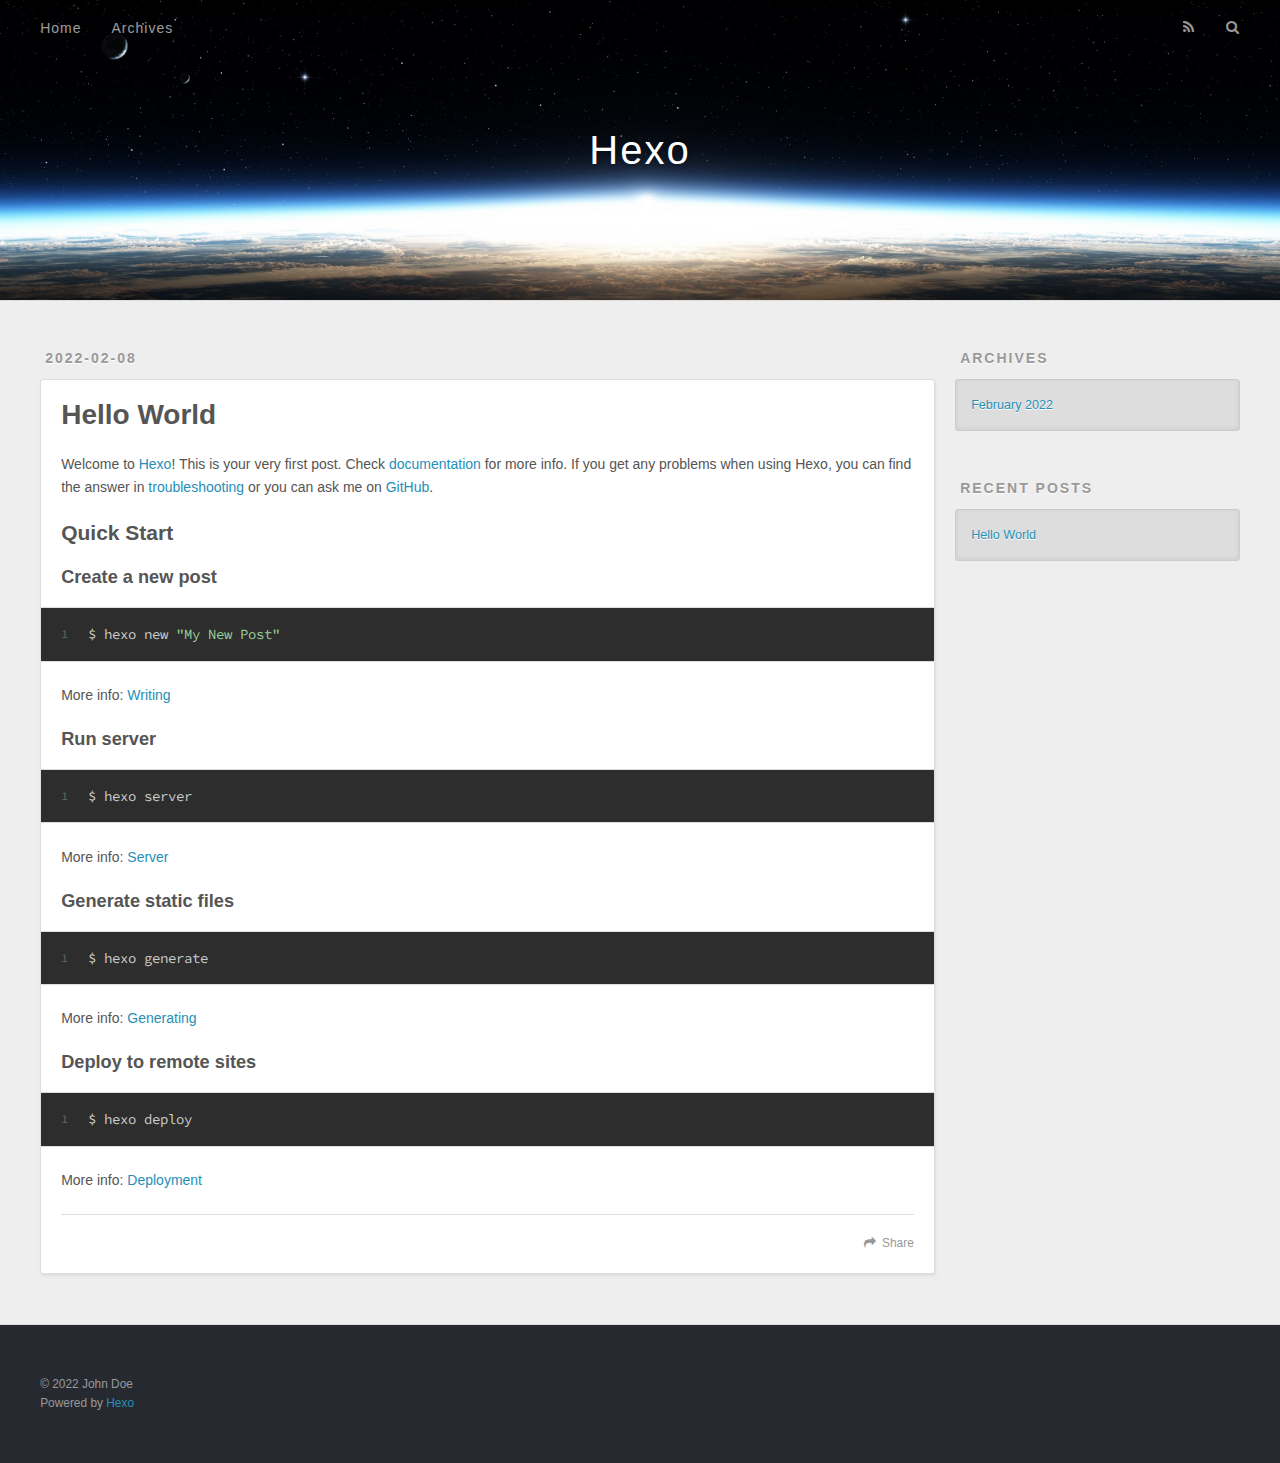
==== index.html @ aff283c2 "Site updated: 2022-02-08 21:31:29" ====
<!DOCTYPE html>
<html>
<head>
  <meta charset="utf-8">
  

  
  <title>Hexo</title>
  <meta name="viewport" content="width=device-width, initial-scale=1, maximum-scale=1">
  <meta property="og:type" content="website">
<meta property="og:title" content="Hexo">
<meta property="og:url" content="http://example.com/index.html">
<meta property="og:site_name" content="Hexo">
<meta property="og:locale" content="en_US">
<meta property="article:author" content="John Doe">
<meta name="twitter:card" content="summary">
  
    <link rel="alternate" href="/atom.xml" title="Hexo" type="application/atom+xml">
  
  
    <link rel="icon" href="/favicon.png">
  
  
    <link href="//fonts.googleapis.com/css?family=Source+Code+Pro" rel="stylesheet" type="text/css">
  
  
<link rel="stylesheet" href="/css/style.css">

<meta name="generator" content="Hexo 5.4.1"></head>

<body>
  <div id="container">
    <div id="wrap">
      <header id="header">
  <div id="banner"></div>
  <div id="header-outer" class="outer">
    <div id="header-title" class="inner">
      <h1 id="logo-wrap">
        <a href="/" id="logo">Hexo</a>
      </h1>
      
    </div>
    <div id="header-inner" class="inner">
      <nav id="main-nav">
        <a id="main-nav-toggle" class="nav-icon"></a>
        
          <a class="main-nav-link" href="/">Home</a>
        
          <a class="main-nav-link" href="/archives">Archives</a>
        
      </nav>
      <nav id="sub-nav">
        
          <a id="nav-rss-link" class="nav-icon" href="/atom.xml" title="RSS Feed"></a>
        
        <a id="nav-search-btn" class="nav-icon" title="Search"></a>
      </nav>
      <div id="search-form-wrap">
        <form action="//google.com/search" method="get" accept-charset="UTF-8" class="search-form"><input type="search" name="q" class="search-form-input" placeholder="Search"><button type="submit" class="search-form-submit">&#xF002;</button><input type="hidden" name="sitesearch" value="http://example.com"></form>
      </div>
    </div>
  </div>
</header>
      <div class="outer">
        <section id="main">
  
    <article id="post-hello-world" class="article article-type-post" itemscope itemprop="blogPost">
  <div class="article-meta">
    <a href="/2022/02/08/hello-world/" class="article-date">
  <time datetime="2022-02-08T13:25:28.509Z" itemprop="datePublished">2022-02-08</time>
</a>
    
  </div>
  <div class="article-inner">
    
    
      <header class="article-header">
        
  
    <h1 itemprop="name">
      <a class="article-title" href="/2022/02/08/hello-world/">Hello World</a>
    </h1>
  

      </header>
    
    <div class="article-entry" itemprop="articleBody">
      
        <p>Welcome to <a target="_blank" rel="noopener" href="https://hexo.io/">Hexo</a>! This is your very first post. Check <a target="_blank" rel="noopener" href="https://hexo.io/docs/">documentation</a> for more info. If you get any problems when using Hexo, you can find the answer in <a target="_blank" rel="noopener" href="https://hexo.io/docs/troubleshooting.html">troubleshooting</a> or you can ask me on <a target="_blank" rel="noopener" href="https://github.com/hexojs/hexo/issues">GitHub</a>.</p>
<h2 id="Quick-Start"><a href="#Quick-Start" class="headerlink" title="Quick Start"></a>Quick Start</h2><h3 id="Create-a-new-post"><a href="#Create-a-new-post" class="headerlink" title="Create a new post"></a>Create a new post</h3><figure class="highlight bash"><table><tr><td class="gutter"><pre><span class="line">1</span><br></pre></td><td class="code"><pre><span class="line">$ hexo new <span class="string">&quot;My New Post&quot;</span></span><br></pre></td></tr></table></figure>

<p>More info: <a target="_blank" rel="noopener" href="https://hexo.io/docs/writing.html">Writing</a></p>
<h3 id="Run-server"><a href="#Run-server" class="headerlink" title="Run server"></a>Run server</h3><figure class="highlight bash"><table><tr><td class="gutter"><pre><span class="line">1</span><br></pre></td><td class="code"><pre><span class="line">$ hexo server</span><br></pre></td></tr></table></figure>

<p>More info: <a target="_blank" rel="noopener" href="https://hexo.io/docs/server.html">Server</a></p>
<h3 id="Generate-static-files"><a href="#Generate-static-files" class="headerlink" title="Generate static files"></a>Generate static files</h3><figure class="highlight bash"><table><tr><td class="gutter"><pre><span class="line">1</span><br></pre></td><td class="code"><pre><span class="line">$ hexo generate</span><br></pre></td></tr></table></figure>

<p>More info: <a target="_blank" rel="noopener" href="https://hexo.io/docs/generating.html">Generating</a></p>
<h3 id="Deploy-to-remote-sites"><a href="#Deploy-to-remote-sites" class="headerlink" title="Deploy to remote sites"></a>Deploy to remote sites</h3><figure class="highlight bash"><table><tr><td class="gutter"><pre><span class="line">1</span><br></pre></td><td class="code"><pre><span class="line">$ hexo deploy</span><br></pre></td></tr></table></figure>

<p>More info: <a target="_blank" rel="noopener" href="https://hexo.io/docs/one-command-deployment.html">Deployment</a></p>

      
    </div>
    <footer class="article-footer">
      <a data-url="http://example.com/2022/02/08/hello-world/" data-id="ckze5w3lc0000xsutcbg00jbw" class="article-share-link">Share</a>
      
      
    </footer>
  </div>
  
</article>


  


</section>
        
          <aside id="sidebar">
  
    

  
    

  
    
  
    
  <div class="widget-wrap">
    <h3 class="widget-title">Archives</h3>
    <div class="widget">
      <ul class="archive-list"><li class="archive-list-item"><a class="archive-list-link" href="/archives/2022/02/">February 2022</a></li></ul>
    </div>
  </div>


  
    
  <div class="widget-wrap">
    <h3 class="widget-title">Recent Posts</h3>
    <div class="widget">
      <ul>
        
          <li>
            <a href="/2022/02/08/hello-world/">Hello World</a>
          </li>
        
      </ul>
    </div>
  </div>

  
</aside>
        
      </div>
      <footer id="footer">
  
  <div class="outer">
    <div id="footer-info" class="inner">
      &copy; 2022 John Doe<br>
      Powered by <a href="http://hexo.io/" target="_blank">Hexo</a>
    </div>
  </div>
</footer>
    </div>
    <nav id="mobile-nav">
  
    <a href="/" class="mobile-nav-link">Home</a>
  
    <a href="/archives" class="mobile-nav-link">Archives</a>
  
</nav>
    

<script src="//ajax.googleapis.com/ajax/libs/jquery/2.0.3/jquery.min.js"></script>


  
<link rel="stylesheet" href="/fancybox/jquery.fancybox.css">

  
<script src="/fancybox/jquery.fancybox.pack.js"></script>




<script src="/js/script.js"></script>




  </div>
</body>
</html>
---- css/style.css ----
body {
  width: 100%;
}
body:before,
body:after {
  content: "";
  display: table;
}
body:after {
  clear: both;
}
html,
body,
div,
span,
applet,
object,
iframe,
h1,
h2,
h3,
h4,
h5,
h6,
p,
blockquote,
pre,
a,
abbr,
acronym,
address,
big,
cite,
code,
del,
dfn,
em,
img,
ins,
kbd,
q,
s,
samp,
small,
strike,
strong,
sub,
sup,
tt,
var,
dl,
dt,
dd,
ol,
ul,
li,
fieldset,
form,
label,
legend,
table,
caption,
tbody,
tfoot,
thead,
tr,
th,
td {
  margin: 0;
  padding: 0;
  border: 0;
  outline: 0;
  font-weight: inherit;
  font-style: inherit;
  font-family: inherit;
  font-size: 100%;
  vertical-align: baseline;
}
body {
  line-height: 1;
  color: #000;
  background: #fff;
}
ol,
ul {
  list-style: none;
}
table {
  border-collapse: separate;
  border-spacing: 0;
  vertical-align: middle;
}
caption,
th,
td {
  text-align: left;
  font-weight: normal;
  vertical-align: middle;
}
a img {
  border: none;
}
input,
button {
  margin: 0;
  padding: 0;
}
input::-moz-focus-inner,
button::-moz-focus-inner {
  border: 0;
  padding: 0;
}
@font-face {
  font-family: FontAwesome;
  font-style: normal;
  font-weight: normal;
  src: url("fonts/fontawesome-webfont.eot?v=#4.0.3");
  src: url("fonts/fontawesome-webfont.eot?#iefix&v=#4.0.3") format("embedded-opentype"), url("fonts/fontawesome-webfont.woff?v=#4.0.3") format("woff"), url("fonts/fontawesome-webfont.ttf?v=#4.0.3") format("truetype"), url("fonts/fontawesome-webfont.svg#fontawesomeregular?v=#4.0.3") format("svg");
}
html,
body,
#container {
  height: 100%;
}
body {
  background: #eee;
  font: 14px -apple-system, BlinkMacSystemFont, "Segoe UI", "Roboto", "Oxygen", "Ubuntu", "Cantarell", "Fira Sans", "Droid Sans", "Helvetica Neue", sans-serif;
  -webkit-text-size-adjust: 100%;
}
.outer {
  max-width: 1220px;
  margin: 0 auto;
  padding: 0 20px;
}
.outer:before,
.outer:after {
  content: "";
  display: table;
}
.outer:after {
  clear: both;
}
.inner {
  display: inline;
  float: left;
  width: 98.33333333333333%;
  margin: 0 0.833333333333333%;
}
.left,
.alignleft {
  float: left;
}
.right,
.alignright {
  float: right;
}
.clear {
  clear: both;
}
#container {
  position: relative;
}
.mobile-nav-on {
  overflow: hidden;
}
#wrap {
  height: 100%;
  width: 100%;
  position: absolute;
  top: 0;
  left: 0;
  -webkit-transition: 0.2s ease-out;
  -moz-transition: 0.2s ease-out;
  -ms-transition: 0.2s ease-out;
  transition: 0.2s ease-out;
  z-index: 1;
  background: #eee;
}
.mobile-nav-on #wrap {
  left: 280px;
}
@media screen and (min-width: 768px) {
  #main {
    display: inline;
    float: left;
    width: 73.33333333333333%;
    margin: 0 0.833333333333333%;
  }
}
.article-date,
.article-category-link,
.archive-year,
.widget-title {
  text-decoration: none;
  text-transform: uppercase;
  letter-spacing: 2px;
  color: #999;
  margin-bottom: 1em;
  margin-left: 5px;
  line-height: 1em;
  text-shadow: 0 1px #fff;
  font-weight: bold;
}
.article-inner,
.archive-article-inner {
  background: #fff;
  -webkit-box-shadow: 1px 2px 3px #ddd;
  box-shadow: 1px 2px 3px #ddd;
  border: 1px solid #ddd;
  border-radius: 3px;
}
.article-entry h1,
.widget h1 {
  font-size: 2em;
}
.article-entry h2,
.widget h2 {
  font-size: 1.5em;
}
.article-entry h3,
.widget h3 {
  font-size: 1.3em;
}
.article-entry h4,
.widget h4 {
  font-size: 1.2em;
}
.article-entry h5,
.widget h5 {
  font-size: 1em;
}
.article-entry h6,
.widget h6 {
  font-size: 1em;
  color: #999;
}
.article-entry hr,
.widget hr {
  border: 1px dashed #ddd;
}
.article-entry strong,
.widget strong {
  font-weight: bold;
}
.article-entry em,
.widget em,
.article-entry cite,
.widget cite {
  font-style: italic;
}
.article-entry sup,
.widget sup,
.article-entry sub,
.widget sub {
  font-size: 0.75em;
  line-height: 0;
  position: relative;
  vertical-align: baseline;
}
.article-entry sup,
.widget sup {
  top: -0.5em;
}
.article-entry sub,
.widget sub {
  bottom: -0.2em;
}
.article-entry small,
.widget small {
  font-size: 0.85em;
}
.article-entry acronym,
.widget acronym,
.article-entry abbr,
.widget abbr {
  border-bottom: 1px dotted;
}
.article-entry ul,
.widget ul,
.article-entry ol,
.widget ol,
.article-entry dl,
.widget dl {
  margin: 0 20px;
  line-height: 1.6em;
}
.article-entry ul ul,
.widget ul ul,
.article-entry ol ul,
.widget ol ul,
.article-entry ul ol,
.widget ul ol,
.article-entry ol ol,
.widget ol ol {
  margin-top: 0;
  margin-bottom: 0;
}
.article-entry ul,
.widget ul {
  list-style: disc;
}
.article-entry ol,
.widget ol {
  list-style: decimal;
}
.article-entry dt,
.widget dt {
  font-weight: bold;
}
#header {
  height: 300px;
  position: relative;
  border-bottom: 1px solid #ddd;
}
#header:before,
#header:after {
  content: "";
  position: absolute;
  left: 0;
  right: 0;
  height: 40px;
}
#header:before {
  top: 0;
  background: -webkit-linear-gradient(rgba(0,0,0,0.2), transparent);
  background: -moz-linear-gradient(rgba(0,0,0,0.2), transparent);
  background: -ms-linear-gradient(rgba(0,0,0,0.2), transparent);
  background: linear-gradient(rgba(0,0,0,0.2), transparent);
}
#header:after {
  bottom: 0;
  background: -webkit-linear-gradient(transparent, rgba(0,0,0,0.2));
  background: -moz-linear-gradient(transparent, rgba(0,0,0,0.2));
  background: -ms-linear-gradient(transparent, rgba(0,0,0,0.2));
  background: linear-gradient(transparent, rgba(0,0,0,0.2));
}
#header-outer {
  height: 100%;
  position: relative;
}
#header-inner {
  position: relative;
  overflow: hidden;
}
#banner {
  position: absolute;
  top: 0;
  left: 0;
  width: 100%;
  height: 100%;
  background: url("images/banner.jpg") center #000;
  -webkit-background-size: cover;
  -moz-background-size: cover;
  background-size: cover;
  z-index: -1;
}
#header-title {
  text-align: center;
  height: 40px;
  position: absolute;
  top: 50%;
  left: 0;
  margin-top: -20px;
}
#logo,
#subtitle {
  text-decoration: none;
  color: #fff;
  font-weight: 300;
  text-shadow: 0 1px 4px rgba(0,0,0,0.3);
}
#logo {
  font-size: 40px;
  line-height: 40px;
  letter-spacing: 2px;
}
#subtitle {
  font-size: 16px;
  line-height: 16px;
  letter-spacing: 1px;
}
#subtitle-wrap {
  margin-top: 16px;
}
#main-nav {
  float: left;
  margin-left: -15px;
}
.nav-icon,
.main-nav-link {
  float: left;
  color: #fff;
  opacity: 0.6;
  text-decoration: none;
  text-shadow: 0 1px rgba(0,0,0,0.2);
  -webkit-transition: opacity 0.2s;
  -moz-transition: opacity 0.2s;
  -ms-transition: opacity 0.2s;
  transition: opacity 0.2s;
  display: block;
  padding: 20px 15px;
}
.nav-icon:hover,
.main-nav-link:hover {
  opacity: 1;
}
.nav-icon {
  font-family: FontAwesome;
  text-align: center;
  font-size: 14px;
  width: 14px;
  height: 14px;
  padding: 20px 15px;
  position: relative;
  cursor: pointer;
}
.main-nav-link {
  font-weight: 300;
  letter-spacing: 1px;
}
@media screen and (max-width: 479px) {
  .main-nav-link {
    display: none;
  }
}
#main-nav-toggle {
  display: none;
}
#main-nav-toggle:before {
  content: "\f0c9";
}
@media screen and (max-width: 479px) {
  #main-nav-toggle {
    display: block;
  }
}
#sub-nav {
  float: right;
  margin-right: -15px;
}
#nav-rss-link:before {
  content: "\f09e";
}
#nav-search-btn:before {
  content: "\f002";
}
#search-form-wrap {
  position: absolute;
  top: 15px;
  width: 150px;
  height: 30px;
  right: -150px;
  opacity: 0;
  -webkit-transition: 0.2s ease-out;
  -moz-transition: 0.2s ease-out;
  -ms-transition: 0.2s ease-out;
  transition: 0.2s ease-out;
}
#search-form-wrap.on {
  opacity: 1;
  right: 0;
}
@media screen and (max-width: 479px) {
  #search-form-wrap {
    width: 100%;
    right: -100%;
  }
}
.search-form {
  position: absolute;
  top: 0;
  left: 0;
  right: 0;
  background: #fff;
  padding: 5px 15px;
  border-radius: 15px;
  -webkit-box-shadow: 0 0 10px rgba(0,0,0,0.3);
  box-shadow: 0 0 10px rgba(0,0,0,0.3);
}
.search-form-input {
  border: none;
  background: none;
  color: #555;
  width: 100%;
  font: 13px -apple-system, BlinkMacSystemFont, "Segoe UI", "Roboto", "Oxygen", "Ubuntu", "Cantarell", "Fira Sans", "Droid Sans", "Helvetica Neue", sans-serif;
  outline: none;
}
.search-form-input::-webkit-search-results-decoration,
.search-form-input::-webkit-search-cancel-button {
  -webkit-appearance: none;
}
.search-form-submit {
  position: absolute;
  top: 50%;
  right: 10px;
  margin-top: -7px;
  font: 13px FontAwesome;
  border: none;
  background: none;
  color: #bbb;
  cursor: pointer;
}
.search-form-submit:hover,
.search-form-submit:focus {
  color: #777;
}
.article {
  margin: 50px 0;
}
.article-inner {
  overflow: hidden;
}
.article-meta:before,
.article-meta:after {
  content: "";
  display: table;
}
.article-meta:after {
  clear: both;
}
.article-date {
  float: left;
}
.article-category {
  float: left;
  line-height: 1em;
  color: #ccc;
  text-shadow: 0 1px #fff;
  margin-left: 8px;
}
.article-category:before {
  content: "\2022";
}
.article-category-link {
  margin: 0 12px 1em;
}
.article-header {
  padding: 20px 20px 0;
}
.article-title {
  text-decoration: none;
  font-size: 2em;
  font-weight: bold;
  color: #555;
  line-height: 1.1em;
  -webkit-transition: color 0.2s;
  -moz-transition: color 0.2s;
  -ms-transition: color 0.2s;
  transition: color 0.2s;
}
a.article-title:hover {
  color: #258fb8;
}
.article-entry {
  color: #555;
  padding: 0 20px;
}
.article-entry:before,
.article-entry:after {
  content: "";
  display: table;
}
.article-entry:after {
  clear: both;
}
.article-entry p,
.article-entry table {
  line-height: 1.6em;
  margin: 1.6em 0;
}
.article-entry h1,
.article-entry h2,
.article-entry h3,
.article-entry h4,
.article-entry h5,
.article-entry h6 {
  font-weight: bold;
}
.article-entry h1,
.article-entry h2,
.article-entry h3,
.article-entry h4,
.article-entry h5,
.article-entry h6 {
  line-height: 1.1em;
  margin: 1.1em 0;
}
.article-entry a {
  color: #258fb8;
  text-decoration: none;
}
.article-entry a:hover {
  text-decoration: underline;
}
.article-entry ul,
.article-entry ol,
.article-entry dl {
  margin-top: 1.6em;
  margin-bottom: 1.6em;
}
.article-entry img,
.article-entry video {
  max-width: 100%;
  height: auto;
  display: block;
  margin: auto;
}
.article-entry iframe {
  border: none;
}
.article-entry table {
  width: 100%;
  border-collapse: collapse;
  border-spacing: 0;
}
.article-entry th {
  font-weight: bold;
  border-bottom: 3px solid #ddd;
  padding-bottom: 0.5em;
}
.article-entry td {
  border-bottom: 1px solid #ddd;
  padding: 10px 0;
}
.article-entry blockquote {
  font-family: Georgia, "Times New Roman", serif;
  font-size: 1.4em;
  margin: 1.6em 20px;
  text-align: center;
}
.article-entry blockquote footer {
  font-size: 14px;
  margin: 1.6em 0;
  font-family: -apple-system, BlinkMacSystemFont, "Segoe UI", "Roboto", "Oxygen", "Ubuntu", "Cantarell", "Fira Sans", "Droid Sans", "Helvetica Neue", sans-serif;
}
.article-entry blockquote footer cite:before {
  content: "—";
  padding: 0 0.5em;
}
.article-entry .pullquote {
  text-align: left;
  width: 45%;
  margin: 0;
}
.article-entry .pullquote.left {
  margin-left: 0.5em;
  margin-right: 1em;
}
.article-entry .pullquote.right {
  margin-right: 0.5em;
  margin-left: 1em;
}
.article-entry .caption {
  color: #999;
  display: block;
  font-size: 0.9em;
  margin-top: 0.5em;
  position: relative;
  text-align: center;
}
.article-entry .video-container {
  position: relative;
  padding-top: 56.25%;
  height: 0;
  overflow: hidden;
}
.article-entry .video-container iframe,
.article-entry .video-container object,
.article-entry .video-container embed {
  position: absolute;
  top: 0;
  left: 0;
  width: 100%;
  height: 100%;
  margin-top: 0;
}
.article-more-link a {
  display: inline-block;
  line-height: 1em;
  padding: 6px 15px;
  border-radius: 15px;
  background: #eee;
  color: #999;
  text-shadow: 0 1px #fff;
  text-decoration: none;
}
.article-more-link a:hover {
  background: #258fb8;
  color: #fff;
  text-decoration: none;
  text-shadow: 0 1px #1e7293;
}
.article-footer {
  font-size: 0.85em;
  line-height: 1.6em;
  border-top: 1px solid #ddd;
  padding-top: 1.6em;
  margin: 0 20px 20px;
}
.article-footer:before,
.article-footer:after {
  content: "";
  display: table;
}
.article-footer:after {
  clear: both;
}
.article-footer a {
  color: #999;
  text-decoration: none;
}
.article-footer a:hover {
  color: #555;
}
.article-tag-list-item {
  float: left;
  margin-right: 10px;
}
.article-tag-list-link:before {
  content: "#";
}
.article-comment-link {
  float: right;
}
.article-comment-link:before {
  content: "\f075";
  font-family: FontAwesome;
  padding-right: 8px;
}
.article-share-link {
  cursor: pointer;
  float: right;
  margin-left: 20px;
}
.article-share-link:before {
  content: "\f064";
  font-family: FontAwesome;
  padding-right: 6px;
}
#article-nav {
  position: relative;
}
#article-nav:before,
#article-nav:after {
  content: "";
  display: table;
}
#article-nav:after {
  clear: both;
}
@media screen and (min-width: 768px) {
  #article-nav {
    margin: 50px 0;
  }
  #article-nav:before {
    width: 8px;
    height: 8px;
    position: absolute;
    top: 50%;
    left: 50%;
    margin-top: -4px;
    margin-left: -4px;
    content: "";
    border-radius: 50%;
    background: #ddd;
    -webkit-box-shadow: 0 1px 2px #fff;
    box-shadow: 0 1px 2px #fff;
  }
}
.article-nav-link-wrap {
  text-decoration: none;
  text-shadow: 0 1px #fff;
  color: #999;
  -webkit-box-sizing: border-box;
  -moz-box-sizing: border-box;
  box-sizing: border-box;
  margin-top: 50px;
  text-align: center;
  display: block;
}
.article-nav-link-wrap:hover {
  color: #555;
}
@media screen and (min-width: 768px) {
  .article-nav-link-wrap {
    width: 50%;
    margin-top: 0;
  }
}
@media screen and (min-width: 768px) {
  #article-nav-newer {
    float: left;
    text-align: right;
    padding-right: 20px;
  }
}
@media screen and (min-width: 768px) {
  #article-nav-older {
    float: right;
    text-align: left;
    padding-left: 20px;
  }
}
.article-nav-caption {
  text-transform: uppercase;
  letter-spacing: 2px;
  color: #ddd;
  line-height: 1em;
  font-weight: bold;
}
#article-nav-newer .article-nav-caption {
  margin-right: -2px;
}
.article-nav-title {
  font-size: 0.85em;
  line-height: 1.6em;
  margin-top: 0.5em;
}
.article-share-box {
  position: absolute;
  display: none;
  background: #fff;
  -webkit-box-shadow: 1px 2px 10px rgba(0,0,0,0.2);
  box-shadow: 1px 2px 10px rgba(0,0,0,0.2);
  border-radius: 3px;
  margin-left: -145px;
  overflow: hidden;
  z-index: 1;
}
.article-share-box.on {
  display: block;
}
.article-share-input {
  width: 100%;
  background: none;
  -webkit-box-sizing: border-box;
  -moz-box-sizing: border-box;
  box-sizing: border-box;
  font: 14px -apple-system, BlinkMacSystemFont, "Segoe UI", "Roboto", "Oxygen", "Ubuntu", "Cantarell", "Fira Sans", "Droid Sans", "Helvetica Neue", sans-serif;
  padding: 0 15px;
  color: #555;
  outline: none;
  border: 1px solid #ddd;
  border-radius: 3px 3px 0 0;
  height: 36px;
  line-height: 36px;
}
.article-share-links {
  background: #eee;
}
.article-share-links:before,
.article-share-links:after {
  content: "";
  display: table;
}
.article-share-links:after {
  clear: both;
}
.article-share-twitter,
.article-share-facebook,
.article-share-pinterest,
.article-share-google {
  width: 50px;
  height: 36px;
  display: block;
  float: left;
  position: relative;
  color: #999;
  text-shadow: 0 1px #fff;
}
.article-share-twitter:before,
.article-share-facebook:before,
.article-share-pinterest:before,
.article-share-google:before {
  font-size: 20px;
  font-family: FontAwesome;
  width: 20px;
  height: 20px;
  position: absolute;
  top: 50%;
  left: 50%;
  margin-top: -10px;
  margin-left: -10px;
  text-align: center;
}
.article-share-twitter:hover,
.article-share-facebook:hover,
.article-share-pinterest:hover,
.article-share-google:hover {
  color: #fff;
}
.article-share-twitter:before {
  content: "\f099";
}
.article-share-twitter:hover {
  background: #00aced;
  text-shadow: 0 1px #008abe;
}
.article-share-facebook:before {
  content: "\f09a";
}
.article-share-facebook:hover {
  background: #3b5998;
  text-shadow: 0 1px #2f477a;
}
.article-share-pinterest:before {
  content: "\f0d2";
}
.article-share-pinterest:hover {
  background: #cb2027;
  text-shadow: 0 1px #a21a1f;
}
.article-share-google:before {
  content: "\f0d5";
}
.article-share-google:hover {
  background: #dd4b39;
  text-shadow: 0 1px #be3221;
}
.article-gallery {
  background: #000;
  position: relative;
}
.article-gallery-photos {
  position: relative;
  overflow: hidden;
}
.article-gallery-img {
  display: none;
  max-width: 100%;
}
.article-gallery-img:first-child {
  display: block;
}
.article-gallery-img.loaded {
  position: absolute;
  display: block;
}
.article-gallery-img img {
  display: block;
  max-width: 100%;
  margin: 0 auto;
}
#comments {
  background: #fff;
  -webkit-box-shadow: 1px 2px 3px #ddd;
  box-shadow: 1px 2px 3px #ddd;
  padding: 20px;
  border: 1px solid #ddd;
  border-radius: 3px;
  margin: 50px 0;
}
#comments a {
  color: #258fb8;
}
.archives-wrap {
  margin: 50px 0;
}
.archives:before,
.archives:after {
  content: "";
  display: table;
}
.archives:after {
  clear: both;
}
.archive-year-wrap {
  margin-bottom: 1em;
}
.archives {
  -webkit-column-gap: 10px;
  -moz-column-gap: 10px;
  column-gap: 10px;
}
@media screen and (min-width: 480px) and (max-width: 767px) {
  .archives {
    -webkit-column-count: 2;
    -moz-column-count: 2;
    column-count: 2;
  }
}
@media screen and (min-width: 768px) {
  .archives {
    -webkit-column-count: 3;
    -moz-column-count: 3;
    column-count: 3;
  }
}
.archive-article {
  -webkit-column-break-inside: avoid;
  page-break-inside: avoid;
  overflow: hidden;
  break-inside: avoid-column;
}
.archive-article-inner {
  padding: 10px;
  margin-bottom: 15px;
}
.archive-article-title {
  text-decoration: none;
  font-weight: bold;
  color: #555;
  -webkit-transition: color 0.2s;
  -moz-transition: color 0.2s;
  -ms-transition: color 0.2s;
  transition: color 0.2s;
  line-height: 1.6em;
}
.archive-article-title:hover {
  color: #258fb8;
}
.archive-article-footer {
  margin-top: 1em;
}
.archive-article-date {
  color: #999;
  text-decoration: none;
  font-size: 0.85em;
  line-height: 1em;
  margin-bottom: 0.5em;
  display: block;
}
#page-nav {
  margin: 50px auto;
  background: #fff;
  -webkit-box-shadow: 1px 2px 3px #ddd;
  box-shadow: 1px 2px 3px #ddd;
  border: 1px solid #ddd;
  border-radius: 3px;
  text-align: center;
  color: #999;
  overflow: hidden;
}
#page-nav:before,
#page-nav:after {
  content: "";
  display: table;
}
#page-nav:after {
  clear: both;
}
#page-nav a,
#page-nav span {
  padding: 10px 20px;
  line-height: 1;
  height: 2ex;
}
#page-nav a {
  color: #999;
  text-decoration: none;
}
#page-nav a:hover {
  background: #999;
  color: #fff;
}
#page-nav .prev {
  float: left;
}
#page-nav .next {
  float: right;
}
#page-nav .page-number {
  display: inline-block;
}
@media screen and (max-width: 479px) {
  #page-nav .page-number {
    display: none;
  }
}
#page-nav .current {
  color: #555;
  font-weight: bold;
}
#page-nav .space {
  color: #ddd;
}
#footer {
  background: #262a30;
  padding: 50px 0;
  border-top: 1px solid #ddd;
  color: #999;
}
#footer a {
  color: #258fb8;
  text-decoration: none;
}
#footer a:hover {
  text-decoration: underline;
}
#footer-info {
  line-height: 1.6em;
  font-size: 0.85em;
}
.article-entry pre,
.article-entry .highlight {
  background: #2d2d2d;
  margin: 0 -20px;
  padding: 15px 20px;
  border-style: solid;
  border-color: #ddd;
  border-width: 1px 0;
  overflow: auto;
  color: #ccc;
  line-height: 22.400000000000002px;
}
.article-entry .highlight .gutter pre,
.article-entry .gist .gist-file .gist-data .line-numbers {
  color: #666;
  font-size: 0.85em;
}
.article-entry pre,
.article-entry code {
  font-family: "Source Code Pro", Consolas, Monaco, Menlo, Consolas, monospace;
}
.article-entry code {
  background: #eee;
  text-shadow: 0 1px #fff;
  padding: 0 0.3em;
}
.article-entry pre code {
  background: none;
  text-shadow: none;
  padding: 0;
}
.article-entry .highlight pre {
  border: none;
  margin: 0;
  padding: 0;
}
.article-entry .highlight table {
  margin: 0;
  width: auto;
}
.article-entry .highlight td {
  border: none;
  padding: 0;
}
.article-entry .highlight figcaption {
  font-size: 0.85em;
  color: #999;
  line-height: 1em;
  margin-bottom: 1em;
}
.article-entry .highlight figcaption:before,
.article-entry .highlight figcaption:after {
  content: "";
  display: table;
}
.article-entry .highlight figcaption:after {
  clear: both;
}
.article-entry .highlight figcaption a {
  float: right;
}
.article-entry .highlight .gutter pre {
  text-align: right;
  padding-right: 20px;
}
.article-entry .highlight .line {
  height: 22.400000000000002px;
}
.article-entry .highlight .line.marked {
  background: #515151;
}
.article-entry .gist {
  margin: 0 -20px;
  border-style: solid;
  border-color: #ddd;
  border-width: 1px 0;
  background: #2d2d2d;
  padding: 15px 20px 15px 0;
}
.article-entry .gist .gist-file {
  border: none;
  font-family: "Source Code Pro", Consolas, Monaco, Menlo, Consolas, monospace;
  margin: 0;
}
.article-entry .gist .gist-file .gist-data {
  background: none;
  border: none;
}
.article-entry .gist .gist-file .gist-data .line-numbers {
  background: none;
  border: none;
  padding: 0 20px 0 0;
}
.article-entry .gist .gist-file .gist-data .line-data {
  padding: 0 !important;
}
.article-entry .gist .gist-file .highlight {
  margin: 0;
  padding: 0;
  border: none;
}
.article-entry .gist .gist-file .gist-meta {
  background: #2d2d2d;
  color: #999;
  font: 0.85em -apple-system, BlinkMacSystemFont, "Segoe UI", "Roboto", "Oxygen", "Ubuntu", "Cantarell", "Fira Sans", "Droid Sans", "Helvetica Neue", sans-serif;
  text-shadow: 0 0;
  padding: 0;
  margin-top: 1em;
  margin-left: 20px;
}
.article-entry .gist .gist-file .gist-meta a {
  color: #258fb8;
  font-weight: normal;
}
.article-entry .gist .gist-file .gist-meta a:hover {
  text-decoration: underline;
}
pre .comment,
pre .title {
  color: #999;
}
pre .variable,
pre .attribute,
pre .tag,
pre .regexp,
pre .ruby .constant,
pre .xml .tag .title,
pre .xml .pi,
pre .xml .doctype,
pre .html .doctype,
pre .css .id,
pre .css .class,
pre .css .pseudo {
  color: #f2777a;
}
pre .number,
pre .preprocessor,
pre .built_in,
pre .literal,
pre .params,
pre .constant {
  color: #f99157;
}
pre .class,
pre .ruby .class .title,
pre .css .rules .attribute {
  color: #9c9;
}
pre .string,
pre .value,
pre .inheritance,
pre .header,
pre .ruby .symbol,
pre .xml .cdata {
  color: #9c9;
}
pre .css .hexcolor {
  color: #6cc;
}
pre .function,
pre .python .decorator,
pre .python .title,
pre .ruby .function .title,
pre .ruby .title .keyword,
pre .perl .sub,
pre .javascript .title,
pre .coffeescript .title {
  color: #69c;
}
pre .keyword,
pre .javascript .function {
  color: #c9c;
}
@media screen and (max-width: 479px) {
  #mobile-nav {
    position: absolute;
    top: 0;
    left: 0;
    width: 280px;
    height: 100%;
    background: #191919;
    border-right: 1px solid #fff;
  }
}
@media screen and (max-width: 479px) {
  .mobile-nav-link {
    display: block;
    color: #999;
    text-decoration: none;
    padding: 15px 20px;
    font-weight: bold;
  }
  .mobile-nav-link:hover {
    color: #fff;
  }
}
@media screen and (min-width: 768px) {
  #sidebar {
    display: inline;
    float: left;
    width: 23.333333333333332%;
    margin: 0 0.833333333333333%;
  }
}
.widget-wrap {
  margin: 50px 0;
}
.widget {
  color: #777;
  text-shadow: 0 1px #fff;
  background: #ddd;
  -webkit-box-shadow: 0 -1px 4px #ccc inset;
  box-shadow: 0 -1px 4px #ccc inset;
  border: 1px solid #ccc;
  padding: 15px;
  border-radius: 3px;
}
.widget a {
  color: #258fb8;
  text-decoration: none;
}
.widget a:hover {
  text-decoration: underline;
}
.widget ul ul,
.widget ol ul,
.widget dl ul,
.widget ul ol,
.widget ol ol,
.widget dl ol,
.widget ul dl,
.widget ol dl,
.widget dl dl {
  margin-left: 15px;
  list-style: disc;
}
.widget {
  line-height: 1.6em;
  word-wrap: break-word;
  font-size: 0.9em;
}
.widget ul,
.widget ol {
  list-style: none;
  margin: 0;
}
.widget ul ul,
.widget ol ul,
.widget ul ol,
.widget ol ol {
  margin: 0 20px;
}
.widget ul ul,
.widget ol ul {
  list-style: disc;
}
.widget ul ol,
.widget ol ol {
  list-style: decimal;
}
.category-list-count,
.tag-list-count,
.archive-list-count {
  padding-left: 5px;
  color: #999;
  font-size: 0.85em;
}
.category-list-count:before,
.tag-list-count:before,
.archive-list-count:before {
  content: "(";
}
.category-list-count:after,
.tag-list-count:after,
.archive-list-count:after {
  content: ")";
}
.tagcloud a {
  margin-right: 5px;
  display: inline-block;
}
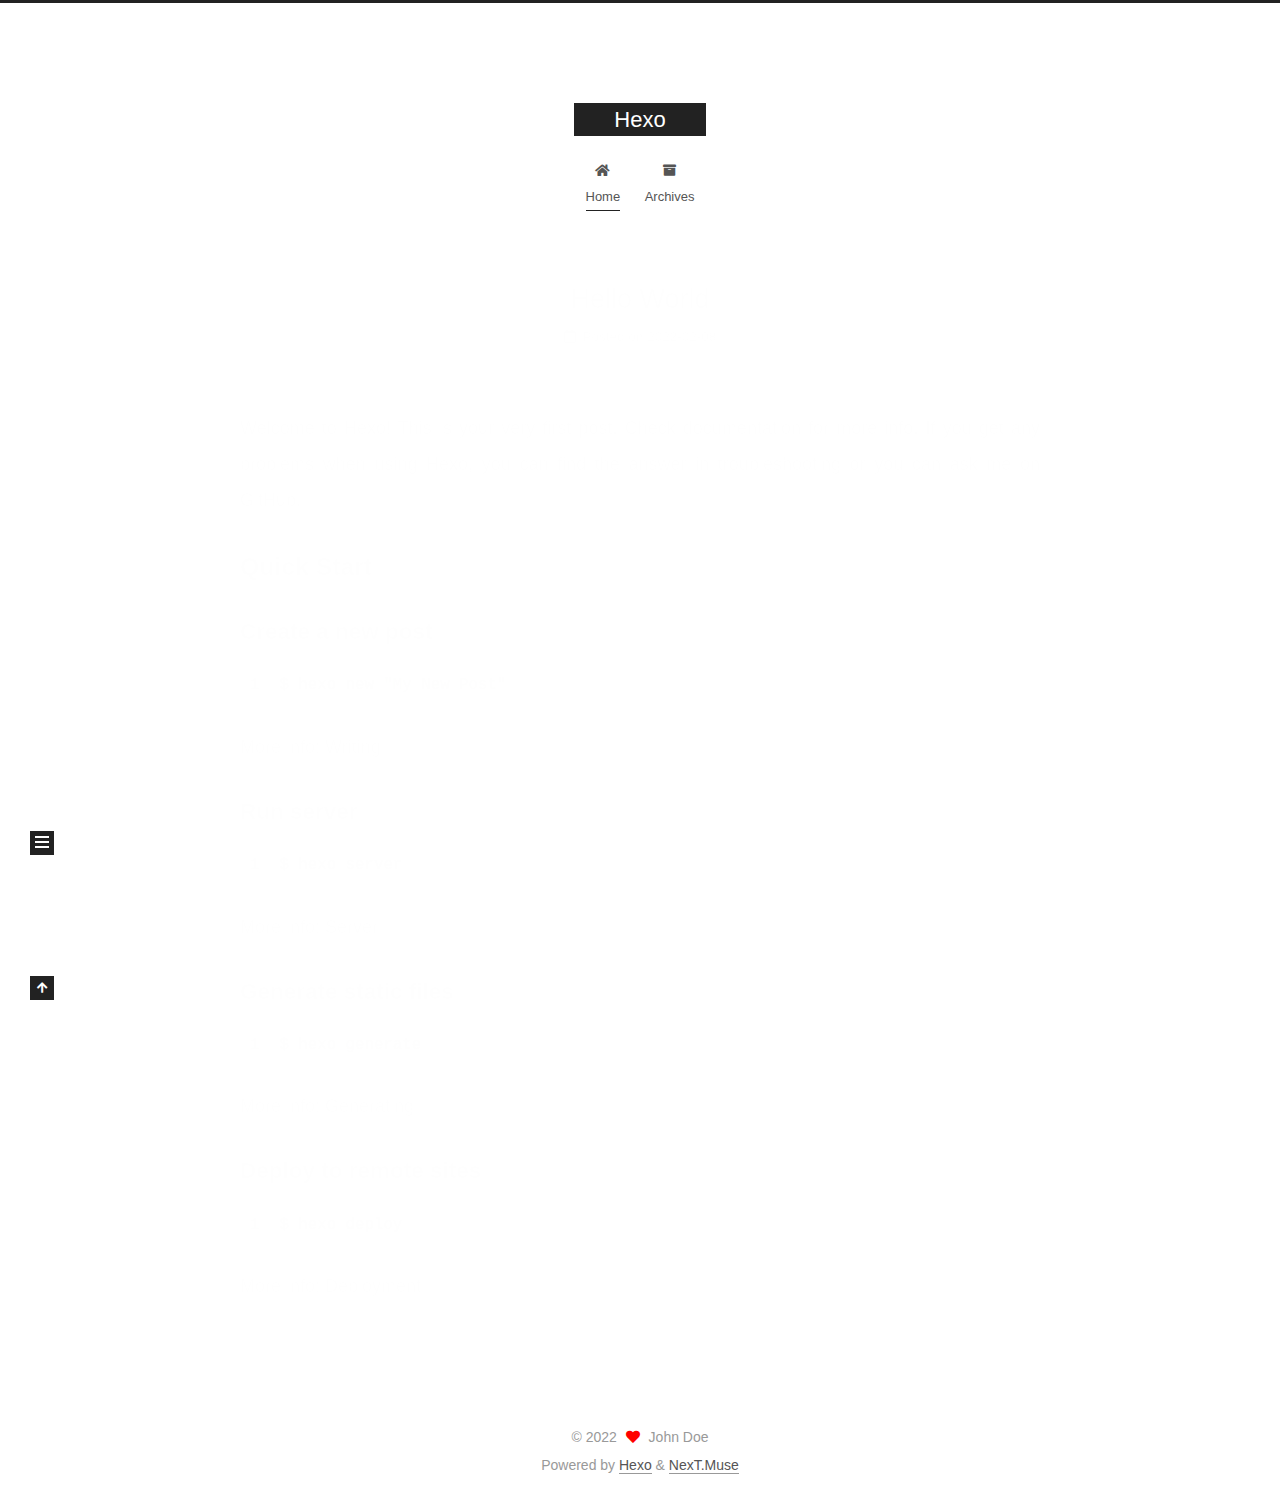
==== commit ccf6e8e1: "Site updated: 2022-02-08 21:38:45" ====
--- a/index.html
+++ b/index.html
@@ -1,12 +1,25 @@
 <!DOCTYPE html>
-<html>
+<html lang="en">
 <head>
-  <meta charset="utf-8">
-  
-
-  
-  <title>Hexo</title>
-  <meta name="viewport" content="width=device-width, initial-scale=1, maximum-scale=1">
+  <meta charset="UTF-8">
+<meta name="viewport" content="width=device-width, initial-scale=1, maximum-scale=2">
+<meta name="theme-color" content="#222">
+<meta name="generator" content="Hexo 5.4.1">
+  <link rel="apple-touch-icon" sizes="180x180" href="/images/apple-touch-icon-next.png">
+  <link rel="icon" type="image/png" sizes="32x32" href="/images/favicon-32x32-next.png">
+  <link rel="icon" type="image/png" sizes="16x16" href="/images/favicon-16x16-next.png">
+  <link rel="mask-icon" href="/images/logo.svg" color="#222">
+
+<link rel="stylesheet" href="/css/main.css">
+
+
+<link rel="stylesheet" href="/lib/font-awesome/css/all.min.css">
+
+<script id="hexo-configurations">
+    var NexT = window.NexT || {};
+    var CONFIG = {"hostname":"example.com","root":"/","scheme":"Muse","version":"7.8.0","exturl":false,"sidebar":{"position":"left","display":"post","padding":18,"offset":12,"onmobile":false},"copycode":{"enable":false,"show_result":false,"style":null},"back2top":{"enable":true,"sidebar":false,"scrollpercent":false},"bookmark":{"enable":false,"color":"#222","save":"auto"},"fancybox":false,"mediumzoom":false,"lazyload":false,"pangu":false,"comments":{"style":"tabs","active":null,"storage":true,"lazyload":false,"nav":null},"algolia":{"hits":{"per_page":10},"labels":{"input_placeholder":"Search for Posts","hits_empty":"We didn't find any results for the search: ${query}","hits_stats":"${hits} results found in ${time} ms"}},"localsearch":{"enable":false,"trigger":"auto","top_n_per_article":1,"unescape":false,"preload":false},"motion":{"enable":true,"async":false,"transition":{"post_block":"fadeIn","post_header":"slideDownIn","post_body":"slideDownIn","coll_header":"slideLeftIn","sidebar":"slideUpIn"}}};
+  </script>
+
   <meta property="og:type" content="website">
 <meta property="og:title" content="Hexo">
 <meta property="og:url" content="http://example.com/index.html">
@@ -14,183 +27,344 @@
 <meta property="og:locale" content="en_US">
 <meta property="article:author" content="John Doe">
 <meta name="twitter:card" content="summary">
-  
-    <link rel="alternate" href="/atom.xml" title="Hexo" type="application/atom+xml">
-  
-  
-    <link rel="icon" href="/favicon.png">
-  
-  
-    <link href="//fonts.googleapis.com/css?family=Source+Code+Pro" rel="stylesheet" type="text/css">
-  
-  
-<link rel="stylesheet" href="/css/style.css">
-
-<meta name="generator" content="Hexo 5.4.1"></head>
-
-<body>
-  <div id="container">
-    <div id="wrap">
-      <header id="header">
-  <div id="banner"></div>
-  <div id="header-outer" class="outer">
-    <div id="header-title" class="inner">
-      <h1 id="logo-wrap">
-        <a href="/" id="logo">Hexo</a>
-      </h1>
+
+<link rel="canonical" href="http://example.com/">
+
+
+<script id="page-configurations">
+  // https://hexo.io/docs/variables.html
+  CONFIG.page = {
+    sidebar: "",
+    isHome : true,
+    isPost : false,
+    lang   : 'en'
+  };
+</script>
+
+  <title>Hexo</title>
+  
+
+
+
+
+
+
+  <noscript>
+  <style>
+  .use-motion .brand,
+  .use-motion .menu-item,
+  .sidebar-inner,
+  .use-motion .post-block,
+  .use-motion .pagination,
+  .use-motion .comments,
+  .use-motion .post-header,
+  .use-motion .post-body,
+  .use-motion .collection-header { opacity: initial; }
+
+  .use-motion .site-title,
+  .use-motion .site-subtitle {
+    opacity: initial;
+    top: initial;
+  }
+
+  .use-motion .logo-line-before i { left: initial; }
+  .use-motion .logo-line-after i { right: initial; }
+  </style>
+</noscript>
+
+</head>
+
+<body itemscope itemtype="http://schema.org/WebPage">
+  <div class="container use-motion">
+    <div class="headband"></div>
+
+    <header class="header" itemscope itemtype="http://schema.org/WPHeader">
+      <div class="header-inner"><div class="site-brand-container">
+  <div class="site-nav-toggle">
+    <div class="toggle" aria-label="Toggle navigation bar">
+      <span class="toggle-line toggle-line-first"></span>
+      <span class="toggle-line toggle-line-middle"></span>
+      <span class="toggle-line toggle-line-last"></span>
+    </div>
+  </div>
+
+  <div class="site-meta">
+
+    <a href="/" class="brand" rel="start">
+      <span class="logo-line-before"><i></i></span>
+      <h1 class="site-title">Hexo</h1>
+      <span class="logo-line-after"><i></i></span>
+    </a>
+  </div>
+
+  <div class="site-nav-right">
+    <div class="toggle popup-trigger">
+    </div>
+  </div>
+</div>
+
+
+
+
+<nav class="site-nav">
+  <ul id="menu" class="main-menu menu">
+        <li class="menu-item menu-item-home">
+
+    <a href="/" rel="section"><i class="fa fa-home fa-fw"></i>Home</a>
+
+  </li>
+        <li class="menu-item menu-item-archives">
+
+    <a href="/archives/" rel="section"><i class="fa fa-archive fa-fw"></i>Archives</a>
+
+  </li>
+  </ul>
+</nav>
+
+
+
+
+</div>
+    </header>
+
+    
+  <div class="back-to-top">
+    <i class="fa fa-arrow-up"></i>
+    <span>0%</span>
+  </div>
+
+
+    <main class="main">
+      <div class="main-inner">
+        <div class="content-wrap">
+          
+
+          <div class="content index posts-expand">
+            
+      
+  
+  
+  <article itemscope itemtype="http://schema.org/Article" class="post-block" lang="en">
+    <link itemprop="mainEntityOfPage" href="http://example.com/2022/02/08/hello-world/">
+
+    <span hidden itemprop="author" itemscope itemtype="http://schema.org/Person">
+      <meta itemprop="image" content="/images/avatar.gif">
+      <meta itemprop="name" content="John Doe">
+      <meta itemprop="description" content="">
+    </span>
+
+    <span hidden itemprop="publisher" itemscope itemtype="http://schema.org/Organization">
+      <meta itemprop="name" content="Hexo">
+    </span>
+      <header class="post-header">
+        <h2 class="post-title" itemprop="name headline">
+          
+            <a href="/2022/02/08/hello-world/" class="post-title-link" itemprop="url">Hello World</a>
+        </h2>
+
+        <div class="post-meta">
+            <span class="post-meta-item">
+              <span class="post-meta-item-icon">
+                <i class="far fa-calendar"></i>
+              </span>
+              <span class="post-meta-item-text">Posted on</span>
+              
+
+              <time title="Created: 2022-02-08 21:25:28 / Modified: 21:24:47" itemprop="dateCreated datePublished" datetime="2022-02-08T21:25:28+08:00">2022-02-08</time>
+            </span>
+
+          
+
+        </div>
+      </header>
+
+    
+    
+    
+    <div class="post-body" itemprop="articleBody">
+
+      
+          <p>Welcome to <a target="_blank" rel="noopener" href="https://hexo.io/">Hexo</a>! This is your very first post. Check <a target="_blank" rel="noopener" href="https://hexo.io/docs/">documentation</a> for more info. If you get any problems when using Hexo, you can find the answer in <a target="_blank" rel="noopener" href="https://hexo.io/docs/troubleshooting.html">troubleshooting</a> or you can ask me on <a target="_blank" rel="noopener" href="https://github.com/hexojs/hexo/issues">GitHub</a>.</p>
+<h2 id="Quick-Start"><a href="#Quick-Start" class="headerlink" title="Quick Start"></a>Quick Start</h2><h3 id="Create-a-new-post"><a href="#Create-a-new-post" class="headerlink" title="Create a new post"></a>Create a new post</h3><figure class="highlight bash"><table><tr><td class="gutter"><pre><span class="line">1</span><br></pre></td><td class="code"><pre><span class="line">$ hexo new <span class="string">&quot;My New Post&quot;</span></span><br></pre></td></tr></table></figure>
+
+<p>More info: <a target="_blank" rel="noopener" href="https://hexo.io/docs/writing.html">Writing</a></p>
+<h3 id="Run-server"><a href="#Run-server" class="headerlink" title="Run server"></a>Run server</h3><figure class="highlight bash"><table><tr><td class="gutter"><pre><span class="line">1</span><br></pre></td><td class="code"><pre><span class="line">$ hexo server</span><br></pre></td></tr></table></figure>
+
+<p>More info: <a target="_blank" rel="noopener" href="https://hexo.io/docs/server.html">Server</a></p>
+<h3 id="Generate-static-files"><a href="#Generate-static-files" class="headerlink" title="Generate static files"></a>Generate static files</h3><figure class="highlight bash"><table><tr><td class="gutter"><pre><span class="line">1</span><br></pre></td><td class="code"><pre><span class="line">$ hexo generate</span><br></pre></td></tr></table></figure>
+
+<p>More info: <a target="_blank" rel="noopener" href="https://hexo.io/docs/generating.html">Generating</a></p>
+<h3 id="Deploy-to-remote-sites"><a href="#Deploy-to-remote-sites" class="headerlink" title="Deploy to remote sites"></a>Deploy to remote sites</h3><figure class="highlight bash"><table><tr><td class="gutter"><pre><span class="line">1</span><br></pre></td><td class="code"><pre><span class="line">$ hexo deploy</span><br></pre></td></tr></table></figure>
+
+<p>More info: <a target="_blank" rel="noopener" href="https://hexo.io/docs/one-command-deployment.html">Deployment</a></p>
+
       
     </div>
-    <div id="header-inner" class="inner">
-      <nav id="main-nav">
-        <a id="main-nav-toggle" class="nav-icon"></a>
+
+    
+    
+    
+      <footer class="post-footer">
+        <div class="post-eof"></div>
+      </footer>
+  </article>
+  
+  
+  
+
+
+  
+
+
+
+          </div>
+          
+
+<script>
+  window.addEventListener('tabs:register', () => {
+    let { activeClass } = CONFIG.comments;
+    if (CONFIG.comments.storage) {
+      activeClass = localStorage.getItem('comments_active') || activeClass;
+    }
+    if (activeClass) {
+      let activeTab = document.querySelector(`a[href="#comment-${activeClass}"]`);
+      if (activeTab) {
+        activeTab.click();
+      }
+    }
+  });
+  if (CONFIG.comments.storage) {
+    window.addEventListener('tabs:click', event => {
+      if (!event.target.matches('.tabs-comment .tab-content .tab-pane')) return;
+      let commentClass = event.target.classList[1];
+      localStorage.setItem('comments_active', commentClass);
+    });
+  }
+</script>
+
+        </div>
+          
+  
+  <div class="toggle sidebar-toggle">
+    <span class="toggle-line toggle-line-first"></span>
+    <span class="toggle-line toggle-line-middle"></span>
+    <span class="toggle-line toggle-line-last"></span>
+  </div>
+
+  <aside class="sidebar">
+    <div class="sidebar-inner">
+
+      <ul class="sidebar-nav motion-element">
+        <li class="sidebar-nav-toc">
+          Table of Contents
+        </li>
+        <li class="sidebar-nav-overview">
+          Overview
+        </li>
+      </ul>
+
+      <!--noindex-->
+      <div class="post-toc-wrap sidebar-panel">
+      </div>
+      <!--/noindex-->
+
+      <div class="site-overview-wrap sidebar-panel">
+        <div class="site-author motion-element" itemprop="author" itemscope itemtype="http://schema.org/Person">
+  <p class="site-author-name" itemprop="name">John Doe</p>
+  <div class="site-description" itemprop="description"></div>
+</div>
+<div class="site-state-wrap motion-element">
+  <nav class="site-state">
+      <div class="site-state-item site-state-posts">
+          <a href="/archives/">
         
-          <a class="main-nav-link" href="/">Home</a>
+          <span class="site-state-item-count">1</span>
+          <span class="site-state-item-name">posts</span>
+        </a>
+      </div>
+  </nav>
+</div>
+
+
+
+      </div>
+
+    </div>
+  </aside>
+  <div id="sidebar-dimmer"></div>
+
+
+      </div>
+    </main>
+
+    <footer class="footer">
+      <div class="footer-inner">
         
-          <a class="main-nav-link" href="/archives">Archives</a>
+
         
-      </nav>
-      <nav id="sub-nav">
+
+<div class="copyright">
+  
+  &copy; 
+  <span itemprop="copyrightYear">2022</span>
+  <span class="with-love">
+    <i class="fa fa-heart"></i>
+  </span>
+  <span class="author" itemprop="copyrightHolder">John Doe</span>
+</div>
+  <div class="powered-by">Powered by <a href="https://hexo.io/" class="theme-link" rel="noopener" target="_blank">Hexo</a> & <a href="https://muse.theme-next.org/" class="theme-link" rel="noopener" target="_blank">NexT.Muse</a>
+  </div>
+
         
-          <a id="nav-rss-link" class="nav-icon" href="/atom.xml" title="RSS Feed"></a>
-        
-        <a id="nav-search-btn" class="nav-icon" title="Search"></a>
-      </nav>
-      <div id="search-form-wrap">
-        <form action="//google.com/search" method="get" accept-charset="UTF-8" class="search-form"><input type="search" name="q" class="search-form-input" placeholder="Search"><button type="submit" class="search-form-submit">&#xF002;</button><input type="hidden" name="sitesearch" value="http://example.com"></form>
-      </div>
-    </div>
-  </div>
-</header>
-      <div class="outer">
-        <section id="main">
-  
-    <article id="post-hello-world" class="article article-type-post" itemscope itemprop="blogPost">
-  <div class="article-meta">
-    <a href="/2022/02/08/hello-world/" class="article-date">
-  <time datetime="2022-02-08T13:25:28.509Z" itemprop="datePublished">2022-02-08</time>
-</a>
-    
-  </div>
-  <div class="article-inner">
-    
-    
-      <header class="article-header">
-        
-  
-    <h1 itemprop="name">
-      <a class="article-title" href="/2022/02/08/hello-world/">Hello World</a>
-    </h1>
-  
-
-      </header>
-    
-    <div class="article-entry" itemprop="articleBody">
-      
-        <p>Welcome to <a target="_blank" rel="noopener" href="https://hexo.io/">Hexo</a>! This is your very first post. Check <a target="_blank" rel="noopener" href="https://hexo.io/docs/">documentation</a> for more info. If you get any problems when using Hexo, you can find the answer in <a target="_blank" rel="noopener" href="https://hexo.io/docs/troubleshooting.html">troubleshooting</a> or you can ask me on <a target="_blank" rel="noopener" href="https://github.com/hexojs/hexo/issues">GitHub</a>.</p>
-<h2 id="Quick-Start"><a href="#Quick-Start" class="headerlink" title="Quick Start"></a>Quick Start</h2><h3 id="Create-a-new-post"><a href="#Create-a-new-post" class="headerlink" title="Create a new post"></a>Create a new post</h3><figure class="highlight bash"><table><tr><td class="gutter"><pre><span class="line">1</span><br></pre></td><td class="code"><pre><span class="line">$ hexo new <span class="string">&quot;My New Post&quot;</span></span><br></pre></td></tr></table></figure>
-
-<p>More info: <a target="_blank" rel="noopener" href="https://hexo.io/docs/writing.html">Writing</a></p>
-<h3 id="Run-server"><a href="#Run-server" class="headerlink" title="Run server"></a>Run server</h3><figure class="highlight bash"><table><tr><td class="gutter"><pre><span class="line">1</span><br></pre></td><td class="code"><pre><span class="line">$ hexo server</span><br></pre></td></tr></table></figure>
-
-<p>More info: <a target="_blank" rel="noopener" href="https://hexo.io/docs/server.html">Server</a></p>
-<h3 id="Generate-static-files"><a href="#Generate-static-files" class="headerlink" title="Generate static files"></a>Generate static files</h3><figure class="highlight bash"><table><tr><td class="gutter"><pre><span class="line">1</span><br></pre></td><td class="code"><pre><span class="line">$ hexo generate</span><br></pre></td></tr></table></figure>
-
-<p>More info: <a target="_blank" rel="noopener" href="https://hexo.io/docs/generating.html">Generating</a></p>
-<h3 id="Deploy-to-remote-sites"><a href="#Deploy-to-remote-sites" class="headerlink" title="Deploy to remote sites"></a>Deploy to remote sites</h3><figure class="highlight bash"><table><tr><td class="gutter"><pre><span class="line">1</span><br></pre></td><td class="code"><pre><span class="line">$ hexo deploy</span><br></pre></td></tr></table></figure>
-
-<p>More info: <a target="_blank" rel="noopener" href="https://hexo.io/docs/one-command-deployment.html">Deployment</a></p>
-
-      
-    </div>
-    <footer class="article-footer">
-      <a data-url="http://example.com/2022/02/08/hello-world/" data-id="ckze5w3lc0000xsutcbg00jbw" class="article-share-link">Share</a>
-      
-      
+
+
+
+
+
+
+
+
+      </div>
     </footer>
   </div>
-  
-</article>
-
-
-  
-
-
-</section>
-        
-          <aside id="sidebar">
-  
-    
-
-  
-    
-
-  
-    
-  
-    
-  <div class="widget-wrap">
-    <h3 class="widget-title">Archives</h3>
-    <div class="widget">
-      <ul class="archive-list"><li class="archive-list-item"><a class="archive-list-link" href="/archives/2022/02/">February 2022</a></li></ul>
-    </div>
-  </div>
-
-
-  
-    
-  <div class="widget-wrap">
-    <h3 class="widget-title">Recent Posts</h3>
-    <div class="widget">
-      <ul>
-        
-          <li>
-            <a href="/2022/02/08/hello-world/">Hello World</a>
-          </li>
-        
-      </ul>
-    </div>
-  </div>
-
-  
-</aside>
-        
-      </div>
-      <footer id="footer">
-  
-  <div class="outer">
-    <div id="footer-info" class="inner">
-      &copy; 2022 John Doe<br>
-      Powered by <a href="http://hexo.io/" target="_blank">Hexo</a>
-    </div>
-  </div>
-</footer>
-    </div>
-    <nav id="mobile-nav">
-  
-    <a href="/" class="mobile-nav-link">Home</a>
-  
-    <a href="/archives" class="mobile-nav-link">Archives</a>
-  
-</nav>
-    
-
-<script src="//ajax.googleapis.com/ajax/libs/jquery/2.0.3/jquery.min.js"></script>
-
-
-  
-<link rel="stylesheet" href="/fancybox/jquery.fancybox.css">
-
-  
-<script src="/fancybox/jquery.fancybox.pack.js"></script>
-
-
-
-
-<script src="/js/script.js"></script>
-
-
-
-
-  </div>
+
+  
+  <script src="/lib/anime.min.js"></script>
+  <script src="/lib/velocity/velocity.min.js"></script>
+  <script src="/lib/velocity/velocity.ui.min.js"></script>
+
+<script src="/js/utils.js"></script>
+
+<script src="/js/motion.js"></script>
+
+
+<script src="/js/schemes/muse.js"></script>
+
+
+<script src="/js/next-boot.js"></script>
+
+
+
+
+  
+
+
+
+
+
+
+
+
+
+
+
+
+
+
+
+  
+
+  
+
 </body>
-</html>+</html>
--- a/css/main.css
+++ b/css/main.css
@@ -0,0 +1,2291 @@
+:root {
+  --body-bg-color: #fff;
+  --content-bg-color: #fff;
+  --card-bg-color: #f5f5f5;
+  --text-color: #555;
+  --blockquote-color: #666;
+  --link-color: #555;
+  --link-hover-color: #222;
+  --brand-color: #fff;
+  --brand-hover-color: #fff;
+  --table-row-odd-bg-color: #f9f9f9;
+  --table-row-hover-bg-color: #f5f5f5;
+  --menu-item-bg-color: #f5f5f5;
+  --btn-default-bg: #222;
+  --btn-default-color: #fff;
+  --btn-default-border-color: #222;
+  --btn-default-hover-bg: #fff;
+  --btn-default-hover-color: #222;
+  --btn-default-hover-border-color: #222;
+}
+html {
+  line-height: 1.15; /* 1 */
+  -webkit-text-size-adjust: 100%; /* 2 */
+}
+body {
+  margin: 0;
+}
+main {
+  display: block;
+}
+h1 {
+  font-size: 2em;
+  margin: 0.67em 0;
+}
+hr {
+  box-sizing: content-box; /* 1 */
+  height: 0; /* 1 */
+  overflow: visible; /* 2 */
+}
+pre {
+  font-family: monospace, monospace; /* 1 */
+  font-size: 1em; /* 2 */
+}
+a {
+  background: transparent;
+}
+abbr[title] {
+  border-bottom: none; /* 1 */
+  text-decoration: underline; /* 2 */
+  text-decoration: underline dotted; /* 2 */
+}
+b,
+strong {
+  font-weight: bolder;
+}
+code,
+kbd,
+samp {
+  font-family: monospace, monospace; /* 1 */
+  font-size: 1em; /* 2 */
+}
+small {
+  font-size: 80%;
+}
+sub,
+sup {
+  font-size: 75%;
+  line-height: 0;
+  position: relative;
+  vertical-align: baseline;
+}
+sub {
+  bottom: -0.25em;
+}
+sup {
+  top: -0.5em;
+}
+img {
+  border-style: none;
+}
+button,
+input,
+optgroup,
+select,
+textarea {
+  font-family: inherit; /* 1 */
+  font-size: 100%; /* 1 */
+  line-height: 1.15; /* 1 */
+  margin: 0; /* 2 */
+}
+button,
+input {
+/* 1 */
+  overflow: visible;
+}
+button,
+select {
+/* 1 */
+  text-transform: none;
+}
+button,
+[type='button'],
+[type='reset'],
+[type='submit'] {
+  -webkit-appearance: button;
+}
+button::-moz-focus-inner,
+[type='button']::-moz-focus-inner,
+[type='reset']::-moz-focus-inner,
+[type='submit']::-moz-focus-inner {
+  border-style: none;
+  padding: 0;
+}
+button:-moz-focusring,
+[type='button']:-moz-focusring,
+[type='reset']:-moz-focusring,
+[type='submit']:-moz-focusring {
+  outline: 1px dotted ButtonText;
+}
+fieldset {
+  padding: 0.35em 0.75em 0.625em;
+}
+legend {
+  box-sizing: border-box; /* 1 */
+  color: inherit; /* 2 */
+  display: table; /* 1 */
+  max-width: 100%; /* 1 */
+  padding: 0; /* 3 */
+  white-space: normal; /* 1 */
+}
+progress {
+  vertical-align: baseline;
+}
+textarea {
+  overflow: auto;
+}
+[type='checkbox'],
+[type='radio'] {
+  box-sizing: border-box; /* 1 */
+  padding: 0; /* 2 */
+}
+[type='number']::-webkit-inner-spin-button,
+[type='number']::-webkit-outer-spin-button {
+  height: auto;
+}
+[type='search'] {
+  outline-offset: -2px; /* 2 */
+  -webkit-appearance: textfield; /* 1 */
+}
+[type='search']::-webkit-search-decoration {
+  -webkit-appearance: none;
+}
+::-webkit-file-upload-button {
+  font: inherit; /* 2 */
+  -webkit-appearance: button; /* 1 */
+}
+details {
+  display: block;
+}
+summary {
+  display: list-item;
+}
+template {
+  display: none;
+}
+[hidden] {
+  display: none;
+}
+::selection {
+  background: #262a30;
+  color: #eee;
+}
+html,
+body {
+  height: 100%;
+}
+body {
+  background: var(--body-bg-color);
+  color: var(--text-color);
+  font-family: 'Lato', "PingFang SC", "Microsoft YaHei", sans-serif;
+  font-size: 1em;
+  line-height: 2;
+}
+@media (max-width: 991px) {
+  body {
+    padding-left: 0 !important;
+    padding-right: 0 !important;
+  }
+}
+h1,
+h2,
+h3,
+h4,
+h5,
+h6 {
+  font-family: 'Lato', "PingFang SC", "Microsoft YaHei", sans-serif;
+  font-weight: bold;
+  line-height: 1.5;
+  margin: 20px 0 15px;
+}
+h1 {
+  font-size: 1.5em;
+}
+h2 {
+  font-size: 1.375em;
+}
+h3 {
+  font-size: 1.25em;
+}
+h4 {
+  font-size: 1.125em;
+}
+h5 {
+  font-size: 1em;
+}
+h6 {
+  font-size: 0.875em;
+}
+p {
+  margin: 0 0 20px 0;
+}
+a,
+span.exturl {
+  border-bottom: 1px solid #999;
+  color: var(--link-color);
+  outline: 0;
+  text-decoration: none;
+  overflow-wrap: break-word;
+  word-wrap: break-word;
+  cursor: pointer;
+}
+a:hover,
+span.exturl:hover {
+  border-bottom-color: var(--link-hover-color);
+  color: var(--link-hover-color);
+}
+iframe,
+img,
+video {
+  display: block;
+  margin-left: auto;
+  margin-right: auto;
+  max-width: 100%;
+}
+hr {
+  background-image: repeating-linear-gradient(-45deg, #ddd, #ddd 4px, transparent 4px, transparent 8px);
+  border: 0;
+  height: 3px;
+  margin: 40px 0;
+}
+blockquote {
+  border-left: 4px solid #ddd;
+  color: var(--blockquote-color);
+  margin: 0;
+  padding: 0 15px;
+}
+blockquote cite::before {
+  content: '-';
+  padding: 0 5px;
+}
+dt {
+  font-weight: bold;
+}
+dd {
+  margin: 0;
+  padding: 0;
+}
+kbd {
+  background-color: #f5f5f5;
+  background-image: linear-gradient(#eee, #fff, #eee);
+  border: 1px solid #ccc;
+  border-radius: 0.2em;
+  box-shadow: 0.1em 0.1em 0.2em rgba(0,0,0,0.1);
+  color: #555;
+  font-family: inherit;
+  padding: 0.1em 0.3em;
+  white-space: nowrap;
+}
+.table-container {
+  overflow: auto;
+}
+table {
+  border-collapse: collapse;
+  border-spacing: 0;
+  font-size: 0.875em;
+  margin: 0 0 20px 0;
+  width: 100%;
+}
+tbody tr:nth-of-type(odd) {
+  background: var(--table-row-odd-bg-color);
+}
+tbody tr:hover {
+  background: var(--table-row-hover-bg-color);
+}
+caption,
+th,
+td {
+  font-weight: normal;
+  padding: 8px;
+  vertical-align: middle;
+}
+th,
+td {
+  border: 1px solid #ddd;
+  border-bottom: 3px solid #ddd;
+}
+th {
+  font-weight: 700;
+  padding-bottom: 10px;
+}
+td {
+  border-bottom-width: 1px;
+}
+.btn {
+  background: var(--btn-default-bg);
+  border: 2px solid var(--btn-default-border-color);
+  border-radius: 0;
+  color: var(--btn-default-color);
+  display: inline-block;
+  font-size: 0.875em;
+  line-height: 2;
+  padding: 0 20px;
+  text-decoration: none;
+  transition-property: background-color;
+  transition-delay: 0s;
+  transition-duration: 0.2s;
+  transition-timing-function: ease-in-out;
+}
+.btn:hover {
+  background: var(--btn-default-hover-bg);
+  border-color: var(--btn-default-hover-border-color);
+  color: var(--btn-default-hover-color);
+}
+.btn + .btn {
+  margin: 0 0 8px 8px;
+}
+.btn .fa-fw {
+  text-align: left;
+  width: 1.285714285714286em;
+}
+.toggle {
+  line-height: 0;
+}
+.toggle .toggle-line {
+  background: #fff;
+  display: inline-block;
+  height: 2px;
+  left: 0;
+  position: relative;
+  top: 0;
+  transition: all 0.4s;
+  vertical-align: top;
+  width: 100%;
+}
+.toggle .toggle-line:not(:first-child) {
+  margin-top: 3px;
+}
+.toggle.toggle-arrow .toggle-line-first {
+  left: 50%;
+  top: 2px;
+  transform: rotate(45deg);
+  width: 50%;
+}
+.toggle.toggle-arrow .toggle-line-middle {
+  left: 2px;
+  width: 90%;
+}
+.toggle.toggle-arrow .toggle-line-last {
+  left: 50%;
+  top: -2px;
+  transform: rotate(-45deg);
+  width: 50%;
+}
+.toggle.toggle-close .toggle-line-first {
+  transform: rotate(-45deg);
+  top: 5px;
+}
+.toggle.toggle-close .toggle-line-middle {
+  opacity: 0;
+}
+.toggle.toggle-close .toggle-line-last {
+  transform: rotate(45deg);
+  top: -5px;
+}
+.highlight,
+pre {
+  background: #f7f7f7;
+  color: #4d4d4c;
+  line-height: 1.6;
+  margin: 0 auto 20px;
+}
+pre,
+code {
+  font-family: consolas, Menlo, monospace, "PingFang SC", "Microsoft YaHei";
+}
+code {
+  background: #eee;
+  border-radius: 3px;
+  color: #555;
+  padding: 2px 4px;
+  overflow-wrap: break-word;
+  word-wrap: break-word;
+}
+.highlight *::selection {
+  background: #d6d6d6;
+}
+.highlight pre {
+  border: 0;
+  margin: 0;
+  padding: 10px 0;
+}
+.highlight table {
+  border: 0;
+  margin: 0;
+  width: auto;
+}
+.highlight td {
+  border: 0;
+  padding: 0;
+}
+.highlight figcaption {
+  background: #eff2f3;
+  color: #4d4d4c;
+  display: flex;
+  font-size: 0.875em;
+  justify-content: space-between;
+  line-height: 1.2;
+  padding: 0.5em;
+}
+.highlight figcaption a {
+  color: #4d4d4c;
+}
+.highlight figcaption a:hover {
+  border-bottom-color: #4d4d4c;
+}
+.highlight .gutter {
+  -moz-user-select: none;
+  -ms-user-select: none;
+  -webkit-user-select: none;
+  user-select: none;
+}
+.highlight .gutter pre {
+  background: #eff2f3;
+  color: #869194;
+  padding-left: 10px;
+  padding-right: 10px;
+  text-align: right;
+}
+.highlight .code pre {
+  background: #f7f7f7;
+  padding-left: 10px;
+  width: 100%;
+}
+.gist table {
+  width: auto;
+}
+.gist table td {
+  border: 0;
+}
+pre {
+  overflow: auto;
+  padding: 10px;
+}
+pre code {
+  background: none;
+  color: #4d4d4c;
+  font-size: 0.875em;
+  padding: 0;
+  text-shadow: none;
+}
+pre .deletion {
+  background: #fdd;
+}
+pre .addition {
+  background: #dfd;
+}
+pre .meta {
+  color: #eab700;
+  -moz-user-select: none;
+  -ms-user-select: none;
+  -webkit-user-select: none;
+  user-select: none;
+}
+pre .comment {
+  color: #8e908c;
+}
+pre .variable,
+pre .attribute,
+pre .tag,
+pre .name,
+pre .regexp,
+pre .ruby .constant,
+pre .xml .tag .title,
+pre .xml .pi,
+pre .xml .doctype,
+pre .html .doctype,
+pre .css .id,
+pre .css .class,
+pre .css .pseudo {
+  color: #c82829;
+}
+pre .number,
+pre .preprocessor,
+pre .built_in,
+pre .builtin-name,
+pre .literal,
+pre .params,
+pre .constant,
+pre .command {
+  color: #f5871f;
+}
+pre .ruby .class .title,
+pre .css .rules .attribute,
+pre .string,
+pre .symbol,
+pre .value,
+pre .inheritance,
+pre .header,
+pre .ruby .symbol,
+pre .xml .cdata,
+pre .special,
+pre .formula {
+  color: #718c00;
+}
+pre .title,
+pre .css .hexcolor {
+  color: #3e999f;
+}
+pre .function,
+pre .python .decorator,
+pre .python .title,
+pre .ruby .function .title,
+pre .ruby .title .keyword,
+pre .perl .sub,
+pre .javascript .title,
+pre .coffeescript .title {
+  color: #4271ae;
+}
+pre .keyword,
+pre .javascript .function {
+  color: #8959a8;
+}
+.blockquote-center {
+  border-left: none;
+  margin: 40px 0;
+  padding: 0;
+  position: relative;
+  text-align: center;
+}
+.blockquote-center .fa {
+  display: block;
+  opacity: 0.6;
+  position: absolute;
+  width: 100%;
+}
+.blockquote-center .fa-quote-left {
+  border-top: 1px solid #ccc;
+  text-align: left;
+  top: -20px;
+}
+.blockquote-center .fa-quote-right {
+  border-bottom: 1px solid #ccc;
+  text-align: right;
+  bottom: -20px;
+}
+.blockquote-center p,
+.blockquote-center div {
+  text-align: center;
+}
+.post-body .group-picture img {
+  margin: 0 auto;
+  padding: 0 3px;
+}
+.group-picture-row {
+  margin-bottom: 6px;
+  overflow: hidden;
+}
+.group-picture-column {
+  float: left;
+  margin-bottom: 10px;
+}
+.post-body .label {
+  color: #555;
+  display: inline;
+  padding: 0 2px;
+}
+.post-body .label.default {
+  background: #f0f0f0;
+}
+.post-body .label.primary {
+  background: #efe6f7;
+}
+.post-body .label.info {
+  background: #e5f2f8;
+}
+.post-body .label.success {
+  background: #e7f4e9;
+}
+.post-body .label.warning {
+  background: #fcf6e1;
+}
+.post-body .label.danger {
+  background: #fae8eb;
+}
+.post-body .tabs {
+  margin-bottom: 20px;
+}
+.post-body .tabs,
+.tabs-comment {
+  display: block;
+  padding-top: 10px;
+  position: relative;
+}
+.post-body .tabs ul.nav-tabs,
+.tabs-comment ul.nav-tabs {
+  display: flex;
+  flex-wrap: wrap;
+  margin: 0;
+  margin-bottom: -1px;
+  padding: 0;
+}
+@media (max-width: 413px) {
+  .post-body .tabs ul.nav-tabs,
+  .tabs-comment ul.nav-tabs {
+    display: block;
+    margin-bottom: 5px;
+  }
+}
+.post-body .tabs ul.nav-tabs li.tab,
+.tabs-comment ul.nav-tabs li.tab {
+  border-bottom: 1px solid #ddd;
+  border-left: 1px solid transparent;
+  border-right: 1px solid transparent;
+  border-top: 3px solid transparent;
+  flex-grow: 1;
+  list-style-type: none;
+  border-radius: 0 0 0 0;
+}
+@media (max-width: 413px) {
+  .post-body .tabs ul.nav-tabs li.tab,
+  .tabs-comment ul.nav-tabs li.tab {
+    border-bottom: 1px solid transparent;
+    border-left: 3px solid transparent;
+    border-right: 1px solid transparent;
+    border-top: 1px solid transparent;
+  }
+}
+@media (max-width: 413px) {
+  .post-body .tabs ul.nav-tabs li.tab,
+  .tabs-comment ul.nav-tabs li.tab {
+    border-radius: 0;
+  }
+}
+.post-body .tabs ul.nav-tabs li.tab a,
+.tabs-comment ul.nav-tabs li.tab a {
+  border-bottom: initial;
+  display: block;
+  line-height: 1.8;
+  outline: 0;
+  padding: 0.25em 0.75em;
+  text-align: center;
+  transition-delay: 0s;
+  transition-duration: 0.2s;
+  transition-timing-function: ease-out;
+}
+.post-body .tabs ul.nav-tabs li.tab a i,
+.tabs-comment ul.nav-tabs li.tab a i {
+  width: 1.285714285714286em;
+}
+.post-body .tabs ul.nav-tabs li.tab.active,
+.tabs-comment ul.nav-tabs li.tab.active {
+  border-bottom: 1px solid transparent;
+  border-left: 1px solid #ddd;
+  border-right: 1px solid #ddd;
+  border-top: 3px solid #fc6423;
+}
+@media (max-width: 413px) {
+  .post-body .tabs ul.nav-tabs li.tab.active,
+  .tabs-comment ul.nav-tabs li.tab.active {
+    border-bottom: 1px solid #ddd;
+    border-left: 3px solid #fc6423;
+    border-right: 1px solid #ddd;
+    border-top: 1px solid #ddd;
+  }
+}
+.post-body .tabs ul.nav-tabs li.tab.active a,
+.tabs-comment ul.nav-tabs li.tab.active a {
+  color: var(--link-color);
+  cursor: default;
+}
+.post-body .tabs .tab-content .tab-pane,
+.tabs-comment .tab-content .tab-pane {
+  border: 1px solid #ddd;
+  border-top: 0;
+  padding: 20px 20px 0 20px;
+  border-radius: 0;
+}
+.post-body .tabs .tab-content .tab-pane:not(.active),
+.tabs-comment .tab-content .tab-pane:not(.active) {
+  display: none;
+}
+.post-body .tabs .tab-content .tab-pane.active,
+.tabs-comment .tab-content .tab-pane.active {
+  display: block;
+}
+.post-body .tabs .tab-content .tab-pane.active:nth-of-type(1),
+.tabs-comment .tab-content .tab-pane.active:nth-of-type(1) {
+  border-radius: 0 0 0 0;
+}
+@media (max-width: 413px) {
+  .post-body .tabs .tab-content .tab-pane.active:nth-of-type(1),
+  .tabs-comment .tab-content .tab-pane.active:nth-of-type(1) {
+    border-radius: 0;
+  }
+}
+.post-body .note {
+  border-radius: 3px;
+  margin-bottom: 20px;
+  padding: 1em;
+  position: relative;
+  border: 1px solid #eee;
+  border-left-width: 5px;
+}
+.post-body .note h2,
+.post-body .note h3,
+.post-body .note h4,
+.post-body .note h5,
+.post-body .note h6 {
+  margin-top: 0;
+  border-bottom: initial;
+  margin-bottom: 0;
+  padding-top: 0;
+}
+.post-body .note p:first-child,
+.post-body .note ul:first-child,
+.post-body .note ol:first-child,
+.post-body .note table:first-child,
+.post-body .note pre:first-child,
+.post-body .note blockquote:first-child,
+.post-body .note img:first-child {
+  margin-top: 0;
+}
+.post-body .note p:last-child,
+.post-body .note ul:last-child,
+.post-body .note ol:last-child,
+.post-body .note table:last-child,
+.post-body .note pre:last-child,
+.post-body .note blockquote:last-child,
+.post-body .note img:last-child {
+  margin-bottom: 0;
+}
+.post-body .note.default {
+  border-left-color: #777;
+}
+.post-body .note.default h2,
+.post-body .note.default h3,
+.post-body .note.default h4,
+.post-body .note.default h5,
+.post-body .note.default h6 {
+  color: #777;
+}
+.post-body .note.primary {
+  border-left-color: #6f42c1;
+}
+.post-body .note.primary h2,
+.post-body .note.primary h3,
+.post-body .note.primary h4,
+.post-body .note.primary h5,
+.post-body .note.primary h6 {
+  color: #6f42c1;
+}
+.post-body .note.info {
+  border-left-color: #428bca;
+}
+.post-body .note.info h2,
+.post-body .note.info h3,
+.post-body .note.info h4,
+.post-body .note.info h5,
+.post-body .note.info h6 {
+  color: #428bca;
+}
+.post-body .note.success {
+  border-left-color: #5cb85c;
+}
+.post-body .note.success h2,
+.post-body .note.success h3,
+.post-body .note.success h4,
+.post-body .note.success h5,
+.post-body .note.success h6 {
+  color: #5cb85c;
+}
+.post-body .note.warning {
+  border-left-color: #f0ad4e;
+}
+.post-body .note.warning h2,
+.post-body .note.warning h3,
+.post-body .note.warning h4,
+.post-body .note.warning h5,
+.post-body .note.warning h6 {
+  color: #f0ad4e;
+}
+.post-body .note.danger {
+  border-left-color: #d9534f;
+}
+.post-body .note.danger h2,
+.post-body .note.danger h3,
+.post-body .note.danger h4,
+.post-body .note.danger h5,
+.post-body .note.danger h6 {
+  color: #d9534f;
+}
+.pagination .prev,
+.pagination .next,
+.pagination .page-number,
+.pagination .space {
+  display: inline-block;
+  margin: 0 10px;
+  padding: 0 11px;
+  position: relative;
+  top: -1px;
+}
+@media (max-width: 767px) {
+  .pagination .prev,
+  .pagination .next,
+  .pagination .page-number,
+  .pagination .space {
+    margin: 0 5px;
+  }
+}
+.pagination {
+  border-top: 1px solid #eee;
+  margin: 120px 0 0;
+  text-align: center;
+}
+.pagination .prev,
+.pagination .next,
+.pagination .page-number {
+  border-bottom: 0;
+  border-top: 1px solid #eee;
+  transition-property: border-color;
+  transition-delay: 0s;
+  transition-duration: 0.2s;
+  transition-timing-function: ease-in-out;
+}
+.pagination .prev:hover,
+.pagination .next:hover,
+.pagination .page-number:hover {
+  border-top-color: #222;
+}
+.pagination .space {
+  margin: 0;
+  padding: 0;
+}
+.pagination .prev {
+  margin-left: 0;
+}
+.pagination .next {
+  margin-right: 0;
+}
+.pagination .page-number.current {
+  background: #ccc;
+  border-top-color: #ccc;
+  color: #fff;
+}
+@media (max-width: 767px) {
+  .pagination {
+    border-top: none;
+  }
+  .pagination .prev,
+  .pagination .next,
+  .pagination .page-number {
+    border-bottom: 1px solid #eee;
+    border-top: 0;
+    margin-bottom: 10px;
+    padding: 0 10px;
+  }
+  .pagination .prev:hover,
+  .pagination .next:hover,
+  .pagination .page-number:hover {
+    border-bottom-color: #222;
+  }
+}
+.comments {
+  margin-top: 60px;
+  overflow: hidden;
+}
+.comment-button-group {
+  display: flex;
+  flex-wrap: wrap-reverse;
+  justify-content: center;
+  margin: 1em 0;
+}
+.comment-button-group .comment-button {
+  margin: 0.1em 0.2em;
+}
+.comment-button-group .comment-button.active {
+  background: var(--btn-default-hover-bg);
+  border-color: var(--btn-default-hover-border-color);
+  color: var(--btn-default-hover-color);
+}
+.comment-position {
+  display: none;
+}
+.comment-position.active {
+  display: block;
+}
+.tabs-comment {
+  background: var(--content-bg-color);
+  margin-top: 4em;
+  padding-top: 0;
+}
+.tabs-comment .comments {
+  border: 0;
+  box-shadow: none;
+  margin-top: 0;
+  padding-top: 0;
+}
+.container {
+  min-height: 100%;
+  position: relative;
+}
+.main-inner {
+  margin: 0 auto;
+  width: 700px;
+}
+@media (min-width: 1200px) {
+  .main-inner {
+    width: 800px;
+  }
+}
+@media (min-width: 1600px) {
+  .main-inner {
+    width: 900px;
+  }
+}
+@media (max-width: 767px) {
+  .content-wrap {
+    padding: 0 20px;
+  }
+}
+.header {
+  background: transparent;
+}
+.header-inner {
+  margin: 0 auto;
+  width: 700px;
+}
+@media (min-width: 1200px) {
+  .header-inner {
+    width: 800px;
+  }
+}
+@media (min-width: 1600px) {
+  .header-inner {
+    width: 900px;
+  }
+}
+.site-brand-container {
+  display: flex;
+  flex-shrink: 0;
+  padding: 0 10px;
+}
+.headband {
+  background: #222;
+  height: 3px;
+}
+.site-meta {
+  flex-grow: 1;
+  text-align: center;
+}
+@media (max-width: 767px) {
+  .site-meta {
+    text-align: center;
+  }
+}
+.brand {
+  border-bottom: none;
+  color: var(--brand-color);
+  display: inline-block;
+  line-height: 1.375em;
+  padding: 0 40px;
+  position: relative;
+}
+.brand:hover {
+  color: var(--brand-hover-color);
+}
+.site-title {
+  font-family: 'Lato', "PingFang SC", "Microsoft YaHei", sans-serif;
+  font-size: 1.375em;
+  font-weight: normal;
+  margin: 0;
+}
+.site-subtitle {
+  color: #999;
+  font-size: 0.8125em;
+  margin: 10px 0;
+}
+.use-motion .brand {
+  opacity: 0;
+}
+.use-motion .site-title,
+.use-motion .site-subtitle,
+.use-motion .custom-logo-image {
+  opacity: 0;
+  position: relative;
+  top: -10px;
+}
+.site-nav-toggle,
+.site-nav-right {
+  display: none;
+}
+@media (max-width: 767px) {
+  .site-nav-toggle,
+  .site-nav-right {
+    display: flex;
+    flex-direction: column;
+    justify-content: center;
+  }
+}
+.site-nav-toggle .toggle,
+.site-nav-right .toggle {
+  color: var(--text-color);
+  padding: 10px;
+  width: 22px;
+}
+.site-nav-toggle .toggle .toggle-line,
+.site-nav-right .toggle .toggle-line {
+  background: var(--text-color);
+  border-radius: 1px;
+}
+.site-nav {
+  display: block;
+}
+@media (max-width: 767px) {
+  .site-nav {
+    clear: both;
+    display: none;
+  }
+}
+.site-nav.site-nav-on {
+  display: block;
+}
+.menu {
+  margin-top: 20px;
+  padding-left: 0;
+  text-align: center;
+}
+.menu-item {
+  display: inline-block;
+  list-style: none;
+  margin: 0 10px;
+}
+@media (max-width: 767px) {
+  .menu-item {
+    display: block;
+    margin-top: 10px;
+  }
+  .menu-item.menu-item-search {
+    display: none;
+  }
+}
+.menu-item a,
+.menu-item span.exturl {
+  border-bottom: 0;
+  display: block;
+  font-size: 0.8125em;
+  transition-property: border-color;
+  transition-delay: 0s;
+  transition-duration: 0.2s;
+  transition-timing-function: ease-in-out;
+}
+@media (hover: none) {
+  .menu-item a:hover,
+  .menu-item span.exturl:hover {
+    border-bottom-color: transparent !important;
+  }
+}
+.menu-item .fa,
+.menu-item .fab,
+.menu-item .far,
+.menu-item .fas {
+  margin-right: 8px;
+}
+.menu-item .badge {
+  display: inline-block;
+  font-weight: bold;
+  line-height: 1;
+  margin-left: 0.35em;
+  margin-top: 0.35em;
+  text-align: center;
+  white-space: nowrap;
+}
+@media (max-width: 767px) {
+  .menu-item .badge {
+    float: right;
+    margin-left: 0;
+  }
+}
+.menu-item-active a,
+.menu .menu-item a:hover,
+.menu .menu-item span.exturl:hover {
+  background: var(--menu-item-bg-color);
+}
+.use-motion .menu-item {
+  opacity: 0;
+}
+.sidebar {
+  background: #222;
+  bottom: 0;
+  box-shadow: inset 0 2px 6px #000;
+  position: fixed;
+  top: 0;
+}
+@media (max-width: 991px) {
+  .sidebar {
+    display: none;
+  }
+}
+.sidebar-inner {
+  color: #999;
+  padding: 18px 10px;
+  text-align: center;
+}
+.cc-license {
+  margin-top: 10px;
+  text-align: center;
+}
+.cc-license .cc-opacity {
+  border-bottom: none;
+  opacity: 0.7;
+}
+.cc-license .cc-opacity:hover {
+  opacity: 0.9;
+}
+.cc-license img {
+  display: inline-block;
+}
+.site-author-image {
+  border: 2px solid #333;
+  display: block;
+  margin: 0 auto;
+  max-width: 96px;
+  padding: 2px;
+}
+.site-author-name {
+  color: #f5f5f5;
+  font-weight: normal;
+  margin: 5px 0 0;
+  text-align: center;
+}
+.site-description {
+  color: #999;
+  font-size: 1em;
+  margin-top: 5px;
+  text-align: center;
+}
+.links-of-author {
+  margin-top: 15px;
+}
+.links-of-author a,
+.links-of-author span.exturl {
+  border-bottom-color: #555;
+  display: inline-block;
+  font-size: 0.8125em;
+  margin-bottom: 10px;
+  margin-right: 10px;
+  vertical-align: middle;
+}
+.links-of-author a::before,
+.links-of-author span.exturl::before {
+  background: #208e99;
+  border-radius: 50%;
+  content: ' ';
+  display: inline-block;
+  height: 4px;
+  margin-right: 3px;
+  vertical-align: middle;
+  width: 4px;
+}
+.sidebar-button {
+  margin-top: 15px;
+}
+.sidebar-button a {
+  border: 1px solid #fc6423;
+  border-radius: 4px;
+  color: #fc6423;
+  display: inline-block;
+  padding: 0 15px;
+}
+.sidebar-button a .fa,
+.sidebar-button a .fab,
+.sidebar-button a .far,
+.sidebar-button a .fas {
+  margin-right: 5px;
+}
+.sidebar-button a:hover {
+  background: #fc6423;
+  border: 1px solid #fc6423;
+  color: #fff;
+}
+.sidebar-button a:hover .fa,
+.sidebar-button a:hover .fab,
+.sidebar-button a:hover .far,
+.sidebar-button a:hover .fas {
+  color: #fff;
+}
+.links-of-blogroll {
+  font-size: 0.8125em;
+  margin-top: 10px;
+}
+.links-of-blogroll-title {
+  font-size: 0.875em;
+  font-weight: 600;
+  margin-top: 0;
+}
+.links-of-blogroll-list {
+  list-style: none;
+  margin: 0;
+  padding: 0;
+}
+#sidebar-dimmer {
+  display: none;
+}
+@media (max-width: 767px) {
+  #sidebar-dimmer {
+    background: #000;
+    display: block;
+    height: 100%;
+    left: 100%;
+    opacity: 0;
+    position: fixed;
+    top: 0;
+    width: 100%;
+    z-index: 1100;
+  }
+  .sidebar-active + #sidebar-dimmer {
+    opacity: 0.7;
+    transform: translateX(-100%);
+    transition: opacity 0.5s;
+  }
+}
+.sidebar-nav {
+  margin: 0;
+  padding-bottom: 20px;
+  padding-left: 0;
+}
+.sidebar-nav li {
+  border-bottom: 1px solid transparent;
+  color: #666;
+  cursor: pointer;
+  display: inline-block;
+  font-size: 0.875em;
+}
+.sidebar-nav li.sidebar-nav-overview {
+  margin-left: 10px;
+}
+.sidebar-nav li:hover {
+  color: #f5f5f5;
+}
+.sidebar-nav .sidebar-nav-active {
+  border-bottom-color: #87daff;
+  color: #87daff;
+}
+.sidebar-nav .sidebar-nav-active:hover {
+  color: #87daff;
+}
+.sidebar-panel {
+  display: none;
+  overflow-x: hidden;
+  overflow-y: auto;
+}
+.sidebar-panel-active {
+  display: block;
+}
+.sidebar-toggle {
+  background: #222;
+  bottom: 45px;
+  cursor: pointer;
+  height: 14px;
+  left: 30px;
+  padding: 5px;
+  position: fixed;
+  width: 14px;
+  z-index: 1300;
+}
+@media (max-width: 991px) {
+  .sidebar-toggle {
+    left: 20px;
+    opacity: 0.8;
+    display: none;
+  }
+}
+.sidebar-toggle:hover .toggle-line {
+  background: #87daff;
+}
+.post-toc {
+  font-size: 0.875em;
+}
+.post-toc ol {
+  list-style: none;
+  margin: 0;
+  padding: 0 2px 5px 10px;
+  text-align: left;
+}
+.post-toc ol > ol {
+  padding-left: 0;
+}
+.post-toc ol a {
+  transition-property: all;
+  transition-delay: 0s;
+  transition-duration: 0.2s;
+  transition-timing-function: ease-in-out;
+}
+.post-toc .nav-item {
+  line-height: 1.8;
+  overflow: hidden;
+  text-overflow: ellipsis;
+  white-space: nowrap;
+}
+.post-toc .nav .nav-child {
+  display: none;
+}
+.post-toc .nav .active > .nav-child {
+  display: block;
+}
+.post-toc .nav .active-current > .nav-child {
+  display: block;
+}
+.post-toc .nav .active-current > .nav-child > .nav-item {
+  display: block;
+}
+.post-toc .nav .active > a {
+  border-bottom-color: #87daff;
+  color: #87daff;
+}
+.post-toc .nav .active-current > a {
+  color: #87daff;
+}
+.post-toc .nav .active-current > a:hover {
+  color: #87daff;
+}
+.site-state {
+  display: flex;
+  justify-content: center;
+  line-height: 1.4;
+  margin-top: 10px;
+  overflow: hidden;
+  text-align: center;
+  white-space: nowrap;
+}
+.site-state-item {
+  padding: 0 15px;
+}
+.site-state-item:not(:first-child) {
+  border-left: 1px solid #333;
+}
+.site-state-item a {
+  border-bottom: none;
+}
+.site-state-item-count {
+  display: block;
+  font-size: 1.25em;
+  font-weight: 600;
+  text-align: center;
+}
+.site-state-item-name {
+  color: inherit;
+  font-size: 0.875em;
+}
+.footer {
+  color: #999;
+  font-size: 0.875em;
+  padding: 20px 0;
+}
+.footer.footer-fixed {
+  bottom: 0;
+  left: 0;
+  position: absolute;
+  right: 0;
+}
+.footer-inner {
+  box-sizing: border-box;
+  margin: 0 auto;
+  text-align: center;
+  width: 700px;
+}
+@media (min-width: 1200px) {
+  .footer-inner {
+    width: 800px;
+  }
+}
+@media (min-width: 1600px) {
+  .footer-inner {
+    width: 900px;
+  }
+}
+.languages {
+  display: inline-block;
+  font-size: 1.125em;
+  position: relative;
+}
+.languages .lang-select-label span {
+  margin: 0 0.5em;
+}
+.languages .lang-select {
+  height: 100%;
+  left: 0;
+  opacity: 0;
+  position: absolute;
+  top: 0;
+  width: 100%;
+}
+.with-love {
+  color: #ff0000;
+  display: inline-block;
+  margin: 0 5px;
+}
+.powered-by,
+.theme-info {
+  display: inline-block;
+}
+@-moz-keyframes iconAnimate {
+  0%, 100% {
+    transform: scale(1);
+  }
+  10%, 30% {
+    transform: scale(0.9);
+  }
+  20%, 40%, 60%, 80% {
+    transform: scale(1.1);
+  }
+  50%, 70% {
+    transform: scale(1.1);
+  }
+}
+@-webkit-keyframes iconAnimate {
+  0%, 100% {
+    transform: scale(1);
+  }
+  10%, 30% {
+    transform: scale(0.9);
+  }
+  20%, 40%, 60%, 80% {
+    transform: scale(1.1);
+  }
+  50%, 70% {
+    transform: scale(1.1);
+  }
+}
+@-o-keyframes iconAnimate {
+  0%, 100% {
+    transform: scale(1);
+  }
+  10%, 30% {
+    transform: scale(0.9);
+  }
+  20%, 40%, 60%, 80% {
+    transform: scale(1.1);
+  }
+  50%, 70% {
+    transform: scale(1.1);
+  }
+}
+@keyframes iconAnimate {
+  0%, 100% {
+    transform: scale(1);
+  }
+  10%, 30% {
+    transform: scale(0.9);
+  }
+  20%, 40%, 60%, 80% {
+    transform: scale(1.1);
+  }
+  50%, 70% {
+    transform: scale(1.1);
+  }
+}
+.back-to-top {
+  font-size: 12px;
+  text-align: center;
+  transition-delay: 0s;
+  transition-duration: 0.2s;
+  transition-timing-function: ease-in-out;
+}
+.back-to-top {
+  background: #222;
+  bottom: -100px;
+  box-sizing: border-box;
+  color: #fff;
+  cursor: pointer;
+  left: 30px;
+  opacity: 1;
+  padding: 0 6px;
+  position: fixed;
+  transition-property: bottom;
+  z-index: 1300;
+  width: 24px;
+}
+.back-to-top span {
+  display: none;
+}
+.back-to-top:hover {
+  color: #87daff;
+}
+.back-to-top.back-to-top-on {
+  bottom: 19px;
+}
+@media (max-width: 991px) {
+  .back-to-top {
+    left: 20px;
+    opacity: 0.8;
+  }
+}
+.post-body {
+  font-family: 'Lato', "PingFang SC", "Microsoft YaHei", sans-serif;
+  overflow-wrap: break-word;
+  word-wrap: break-word;
+}
+@media (min-width: 1200px) {
+  .post-body {
+    font-size: 1.125em;
+  }
+}
+.post-body .exturl .fa {
+  font-size: 0.875em;
+  margin-left: 4px;
+}
+.post-body .image-caption,
+.post-body .figure .caption {
+  color: #999;
+  font-size: 0.875em;
+  font-weight: bold;
+  line-height: 1;
+  margin: -20px auto 15px;
+  text-align: center;
+}
+.post-sticky-flag {
+  display: inline-block;
+  transform: rotate(30deg);
+}
+.post-button {
+  margin-top: 40px;
+  text-align: center;
+}
+.use-motion .post-block,
+.use-motion .pagination,
+.use-motion .comments {
+  opacity: 0;
+}
+.use-motion .post-header {
+  opacity: 0;
+}
+.use-motion .post-body {
+  opacity: 0;
+}
+.use-motion .collection-header {
+  opacity: 0;
+}
+.posts-collapse {
+  margin-left: 35px;
+  position: relative;
+}
+@media (max-width: 767px) {
+  .posts-collapse {
+    margin-left: 0px;
+    margin-right: 0px;
+  }
+}
+.posts-collapse .collection-title {
+  font-size: 1.125em;
+  position: relative;
+}
+.posts-collapse .collection-title::before {
+  background: #999;
+  border: 1px solid #fff;
+  border-radius: 50%;
+  content: ' ';
+  height: 10px;
+  left: 0;
+  margin-left: -6px;
+  margin-top: -4px;
+  position: absolute;
+  top: 50%;
+  width: 10px;
+}
+.posts-collapse .collection-year {
+  font-size: 1.5em;
+  font-weight: bold;
+  margin: 60px 0;
+  position: relative;
+}
+.posts-collapse .collection-year::before {
+  background: #bbb;
+  border-radius: 50%;
+  content: ' ';
+  height: 8px;
+  left: 0;
+  margin-left: -4px;
+  margin-top: -4px;
+  position: absolute;
+  top: 50%;
+  width: 8px;
+}
+.posts-collapse .collection-header {
+  display: block;
+  margin: 0 0 0 20px;
+}
+.posts-collapse .collection-header small {
+  color: #bbb;
+  margin-left: 5px;
+}
+.posts-collapse .post-header {
+  border-bottom: 1px dashed #ccc;
+  margin: 30px 0;
+  padding-left: 15px;
+  position: relative;
+  transition-property: border;
+  transition-delay: 0s;
+  transition-duration: 0.2s;
+  transition-timing-function: ease-in-out;
+}
+.posts-collapse .post-header::before {
+  background: #bbb;
+  border: 1px solid #fff;
+  border-radius: 50%;
+  content: ' ';
+  height: 6px;
+  left: 0;
+  margin-left: -4px;
+  position: absolute;
+  top: 0.75em;
+  transition-property: background;
+  width: 6px;
+  transition-delay: 0s;
+  transition-duration: 0.2s;
+  transition-timing-function: ease-in-out;
+}
+.posts-collapse .post-header:hover {
+  border-bottom-color: #666;
+}
+.posts-collapse .post-header:hover::before {
+  background: #222;
+}
+.posts-collapse .post-meta {
+  display: inline;
+  font-size: 0.75em;
+  margin-right: 10px;
+}
+.posts-collapse .post-title {
+  display: inline;
+}
+.posts-collapse .post-title a,
+.posts-collapse .post-title span.exturl {
+  border-bottom: none;
+  color: var(--link-color);
+}
+.posts-collapse .post-title .fa-external-link-alt {
+  font-size: 0.875em;
+  margin-left: 5px;
+}
+.posts-collapse::before {
+  background: #f5f5f5;
+  content: ' ';
+  height: 100%;
+  left: 0;
+  margin-left: -2px;
+  position: absolute;
+  top: 1.25em;
+  width: 4px;
+}
+.post-eof {
+  background: #ccc;
+  height: 1px;
+  margin: 80px auto 60px;
+  text-align: center;
+  width: 8%;
+}
+.post-block:last-of-type .post-eof {
+  display: none;
+}
+.content {
+  padding-top: 40px;
+}
+@media (min-width: 992px) {
+  .post-body {
+    text-align: justify;
+  }
+}
+@media (max-width: 991px) {
+  .post-body {
+    text-align: justify;
+  }
+}
+.post-body h1,
+.post-body h2,
+.post-body h3,
+.post-body h4,
+.post-body h5,
+.post-body h6 {
+  padding-top: 10px;
+}
+.post-body h1 .header-anchor,
+.post-body h2 .header-anchor,
+.post-body h3 .header-anchor,
+.post-body h4 .header-anchor,
+.post-body h5 .header-anchor,
+.post-body h6 .header-anchor {
+  border-bottom-style: none;
+  color: #ccc;
+  float: right;
+  margin-left: 10px;
+  visibility: hidden;
+}
+.post-body h1 .header-anchor:hover,
+.post-body h2 .header-anchor:hover,
+.post-body h3 .header-anchor:hover,
+.post-body h4 .header-anchor:hover,
+.post-body h5 .header-anchor:hover,
+.post-body h6 .header-anchor:hover {
+  color: inherit;
+}
+.post-body h1:hover .header-anchor,
+.post-body h2:hover .header-anchor,
+.post-body h3:hover .header-anchor,
+.post-body h4:hover .header-anchor,
+.post-body h5:hover .header-anchor,
+.post-body h6:hover .header-anchor {
+  visibility: visible;
+}
+.post-body iframe,
+.post-body img,
+.post-body video {
+  margin-bottom: 20px;
+}
+.post-body .video-container {
+  height: 0;
+  margin-bottom: 20px;
+  overflow: hidden;
+  padding-top: 75%;
+  position: relative;
+  width: 100%;
+}
+.post-body .video-container iframe,
+.post-body .video-container object,
+.post-body .video-container embed {
+  height: 100%;
+  left: 0;
+  margin: 0;
+  position: absolute;
+  top: 0;
+  width: 100%;
+}
+.post-gallery {
+  align-items: center;
+  display: grid;
+  grid-gap: 10px;
+  grid-template-columns: 1fr 1fr 1fr;
+  margin-bottom: 20px;
+}
+@media (max-width: 767px) {
+  .post-gallery {
+    grid-template-columns: 1fr 1fr;
+  }
+}
+.post-gallery a {
+  border: 0;
+}
+.post-gallery img {
+  margin: 0;
+}
+.posts-expand .post-header {
+  font-size: 1.125em;
+}
+.posts-expand .post-title {
+  font-size: 1.5em;
+  font-weight: normal;
+  margin: initial;
+  text-align: center;
+  overflow-wrap: break-word;
+  word-wrap: break-word;
+}
+.posts-expand .post-title-link {
+  border-bottom: none;
+  color: var(--link-color);
+  display: inline-block;
+  position: relative;
+  vertical-align: top;
+}
+.posts-expand .post-title-link::before {
+  background: var(--link-color);
+  bottom: 0;
+  content: '';
+  height: 2px;
+  left: 0;
+  position: absolute;
+  transform: scaleX(0);
+  visibility: hidden;
+  width: 100%;
+  transition-delay: 0s;
+  transition-duration: 0.2s;
+  transition-timing-function: ease-in-out;
+}
+.posts-expand .post-title-link:hover::before {
+  transform: scaleX(1);
+  visibility: visible;
+}
+.posts-expand .post-title-link .fa-external-link-alt {
+  font-size: 0.875em;
+  margin-left: 5px;
+}
+.posts-expand .post-meta {
+  color: #999;
+  font-family: 'Lato', "PingFang SC", "Microsoft YaHei", sans-serif;
+  font-size: 0.75em;
+  margin: 3px 0 60px 0;
+  text-align: center;
+}
+.posts-expand .post-meta .post-description {
+  font-size: 0.875em;
+  margin-top: 2px;
+}
+.posts-expand .post-meta time {
+  border-bottom: 1px dashed #999;
+  cursor: pointer;
+}
+.post-meta .post-meta-item + .post-meta-item::before {
+  content: '|';
+  margin: 0 0.5em;
+}
+.post-meta-divider {
+  margin: 0 0.5em;
+}
+.post-meta-item-icon {
+  margin-right: 3px;
+}
+@media (max-width: 991px) {
+  .post-meta-item-icon {
+    display: inline-block;
+  }
+}
+@media (max-width: 991px) {
+  .post-meta-item-text {
+    display: none;
+  }
+}
+.post-nav {
+  border-top: 1px solid #eee;
+  display: flex;
+  justify-content: space-between;
+  margin-top: 15px;
+  padding: 10px 5px 0;
+}
+.post-nav-item {
+  flex: 1;
+}
+.post-nav-item a {
+  border-bottom: none;
+  display: block;
+  font-size: 0.875em;
+  line-height: 1.6;
+  position: relative;
+}
+.post-nav-item a:active {
+  top: 2px;
+}
+.post-nav-item .fa {
+  font-size: 0.75em;
+}
+.post-nav-item:first-child {
+  margin-right: 15px;
+}
+.post-nav-item:first-child .fa {
+  margin-right: 5px;
+}
+.post-nav-item:last-child {
+  margin-left: 15px;
+  text-align: right;
+}
+.post-nav-item:last-child .fa {
+  margin-left: 5px;
+}
+.rtl.post-body p,
+.rtl.post-body a,
+.rtl.post-body h1,
+.rtl.post-body h2,
+.rtl.post-body h3,
+.rtl.post-body h4,
+.rtl.post-body h5,
+.rtl.post-body h6,
+.rtl.post-body li,
+.rtl.post-body ul,
+.rtl.post-body ol {
+  direction: rtl;
+  font-family: UKIJ Ekran;
+}
+.rtl.post-title {
+  font-family: UKIJ Ekran;
+}
+.post-tags {
+  margin-top: 40px;
+  text-align: center;
+}
+.post-tags a {
+  display: inline-block;
+  font-size: 0.8125em;
+}
+.post-tags a:not(:last-child) {
+  margin-right: 10px;
+}
+.post-widgets {
+  border-top: 1px solid #eee;
+  margin-top: 15px;
+  text-align: center;
+}
+.wp_rating {
+  height: 20px;
+  line-height: 20px;
+  margin-top: 10px;
+  padding-top: 6px;
+  text-align: center;
+}
+.social-like {
+  display: flex;
+  font-size: 0.875em;
+  justify-content: center;
+  text-align: center;
+}
+.reward-container {
+  margin: 20px auto;
+  padding: 10px 0;
+  text-align: center;
+  width: 90%;
+}
+.reward-container button {
+  background: transparent;
+  border: 1px solid #fc6423;
+  border-radius: 0;
+  color: #fc6423;
+  cursor: pointer;
+  line-height: 2;
+  outline: 0;
+  padding: 0 15px;
+  vertical-align: text-top;
+}
+.reward-container button:hover {
+  background: #fc6423;
+  border: 1px solid transparent;
+  color: #fa9366;
+}
+#qr {
+  padding-top: 20px;
+}
+#qr a {
+  border: 0;
+}
+#qr img {
+  display: inline-block;
+  margin: 0.8em 2em 0 2em;
+  max-width: 100%;
+  width: 180px;
+}
+#qr p {
+  text-align: center;
+}
+.category-all-page .category-all-title {
+  text-align: center;
+}
+.category-all-page .category-all {
+  margin-top: 20px;
+}
+.category-all-page .category-list {
+  list-style: none;
+  margin: 0;
+  padding: 0;
+}
+.category-all-page .category-list-item {
+  margin: 5px 10px;
+}
+.category-all-page .category-list-count {
+  color: #bbb;
+}
+.category-all-page .category-list-count::before {
+  content: ' (';
+  display: inline;
+}
+.category-all-page .category-list-count::after {
+  content: ') ';
+  display: inline;
+}
+.category-all-page .category-list-child {
+  padding-left: 10px;
+}
+.event-list {
+  padding: 0;
+}
+.event-list hr {
+  background: #222;
+  margin: 20px 0 45px 0;
+}
+.event-list hr::after {
+  background: #222;
+  color: #fff;
+  content: 'NOW';
+  display: inline-block;
+  font-weight: bold;
+  padding: 0 5px;
+  text-align: right;
+}
+.event-list .event {
+  background: #222;
+  margin: 20px 0;
+  min-height: 40px;
+  padding: 15px 0 15px 10px;
+}
+.event-list .event .event-summary {
+  color: #fff;
+  margin: 0;
+  padding-bottom: 3px;
+}
+.event-list .event .event-summary::before {
+  animation: dot-flash 1s alternate infinite ease-in-out;
+  color: #fff;
+  content: '\f111';
+  display: inline-block;
+  font-size: 10px;
+  margin-right: 25px;
+  vertical-align: middle;
+  font-family: 'Font Awesome 5 Free';
+  font-weight: 900;
+}
+.event-list .event .event-relative-time {
+  color: #bbb;
+  display: inline-block;
+  font-size: 12px;
+  font-weight: normal;
+  padding-left: 12px;
+}
+.event-list .event .event-details {
+  color: #fff;
+  display: block;
+  line-height: 18px;
+  margin-left: 56px;
+  padding-bottom: 6px;
+  padding-top: 3px;
+  text-indent: -24px;
+}
+.event-list .event .event-details::before {
+  color: #fff;
+  display: inline-block;
+  margin-right: 9px;
+  text-align: center;
+  text-indent: 0;
+  width: 14px;
+  font-family: 'Font Awesome 5 Free';
+  font-weight: 900;
+}
+.event-list .event .event-details.event-location::before {
+  content: '\f041';
+}
+.event-list .event .event-details.event-duration::before {
+  content: '\f017';
+}
+.event-list .event-past {
+  background: #f5f5f5;
+}
+.event-list .event-past .event-summary,
+.event-list .event-past .event-details {
+  color: #bbb;
+  opacity: 0.9;
+}
+.event-list .event-past .event-summary::before,
+.event-list .event-past .event-details::before {
+  animation: none;
+  color: #bbb;
+}
+@-moz-keyframes dot-flash {
+  from {
+    opacity: 1;
+    transform: scale(1);
+  }
+  to {
+    opacity: 0;
+    transform: scale(0.8);
+  }
+}
+@-webkit-keyframes dot-flash {
+  from {
+    opacity: 1;
+    transform: scale(1);
+  }
+  to {
+    opacity: 0;
+    transform: scale(0.8);
+  }
+}
+@-o-keyframes dot-flash {
+  from {
+    opacity: 1;
+    transform: scale(1);
+  }
+  to {
+    opacity: 0;
+    transform: scale(0.8);
+  }
+}
+@keyframes dot-flash {
+  from {
+    opacity: 1;
+    transform: scale(1);
+  }
+  to {
+    opacity: 0;
+    transform: scale(0.8);
+  }
+}
+ul.breadcrumb {
+  font-size: 0.75em;
+  list-style: none;
+  margin: 1em 0;
+  padding: 0 2em;
+  text-align: center;
+}
+ul.breadcrumb li {
+  display: inline;
+}
+ul.breadcrumb li + li::before {
+  content: '/\00a0';
+  font-weight: normal;
+  padding: 0.5em;
+}
+ul.breadcrumb li + li:last-child {
+  font-weight: bold;
+}
+.tag-cloud {
+  text-align: center;
+}
+.tag-cloud a {
+  display: inline-block;
+  margin: 10px;
+}
+.tag-cloud a:hover {
+  color: var(--link-hover-color) !important;
+}
+@media (max-width: 767px) {
+  .header-inner,
+  .main-inner,
+  .footer-inner {
+    width: auto;
+  }
+}
+.header-inner {
+  padding-top: 100px;
+}
+@media (max-width: 767px) {
+  .header-inner {
+    padding-top: 50px;
+  }
+}
+.main-inner {
+  padding-bottom: 60px;
+}
+.content {
+  padding-top: 70px;
+}
+@media (max-width: 767px) {
+  .content {
+    padding-top: 35px;
+  }
+}
+embed {
+  display: block;
+  margin: 0 auto 25px auto;
+}
+.custom-logo .site-meta-headline {
+  text-align: center;
+}
+.custom-logo .site-title {
+  color: #222;
+  margin: 10px auto 0;
+}
+.custom-logo .site-title a {
+  border: 0;
+}
+.custom-logo-image {
+  background: #fff;
+  margin: 0 auto;
+  max-width: 150px;
+  padding: 5px;
+}
+.brand {
+  background: var(--btn-default-bg);
+}
+@media (max-width: 767px) {
+  .site-nav {
+    border-bottom: 1px solid #ddd;
+    border-top: 1px solid #ddd;
+    left: 0;
+    margin: 0;
+    padding: 0;
+    width: 100%;
+  }
+}
+@media (max-width: 767px) {
+  .menu {
+    text-align: left;
+  }
+}
+.menu-item-active a,
+.menu .menu-item a:hover,
+.menu .menu-item span.exturl:hover {
+  background: transparent;
+  border-bottom: 1px solid var(--link-hover-color) !important;
+}
+@media (max-width: 767px) {
+  .menu-item-active a,
+  .menu .menu-item a:hover,
+  .menu .menu-item span.exturl:hover {
+    border-bottom: 1px dotted #ddd !important;
+  }
+}
+@media (max-width: 767px) {
+  .menu .menu-item {
+    margin: 0 10px;
+  }
+}
+.menu .menu-item a,
+.menu .menu-item span.exturl {
+  border-bottom: 1px solid transparent;
+}
+@media (max-width: 767px) {
+  .menu .menu-item a,
+  .menu .menu-item span.exturl {
+    padding: 5px 10px;
+  }
+}
+@media (min-width: 768px) {
+  .menu .menu-item .fa,
+  .menu .menu-item .fab,
+  .menu .menu-item .far,
+  .menu .menu-item .fas {
+    display: block;
+    line-height: 2;
+    margin-right: 0;
+    width: 100%;
+  }
+}
+.menu .menu-item .badge {
+  background: #eee;
+  padding: 1px 4px;
+}
+.sub-menu {
+  margin: 10px 0;
+}
+.sub-menu .menu-item {
+  display: inline-block;
+}
+.sidebar {
+  left: -320px;
+}
+.sidebar.sidebar-active {
+  left: 0;
+}
+.sidebar {
+  width: 320px;
+  z-index: 1200;
+  transition-delay: 0s;
+  transition-duration: 0.2s;
+  transition-timing-function: ease-out;
+}
+.sidebar a,
+.sidebar span.exturl {
+  border-bottom-color: #555;
+  color: #999;
+}
+.sidebar a:hover,
+.sidebar span.exturl:hover {
+  border-bottom-color: #eee;
+  color: #eee;
+}
+.links-of-blogroll-item {
+  padding: 2px 10px;
+}
+.links-of-blogroll-item a,
+.links-of-blogroll-item span.exturl {
+  box-sizing: border-box;
+  display: inline-block;
+  max-width: 280px;
+  overflow: hidden;
+  text-overflow: ellipsis;
+  white-space: nowrap;
+}
--- a/lib/font-awesome/css/all.min.css
+++ b/lib/font-awesome/css/all.min.css
@@ -0,0 +1,5 @@
+/*!
+ * Font Awesome Free 5.13.0 by @fontawesome - https://fontawesome.com
+ * License - https://fontawesome.com/license/free (Icons: CC BY 4.0, Fonts: SIL OFL 1.1, Code: MIT License)
+ */
+.fa,.fab,.fad,.fal,.far,.fas{-moz-osx-font-smoothing:grayscale;-webkit-font-smoothing:antialiased;display:inline-block;font-style:normal;font-variant:normal;text-rendering:auto;line-height:1}.fa-lg{font-size:1.33333em;line-height:.75em;vertical-align:-.0667em}.fa-xs{font-size:.75em}.fa-sm{font-size:.875em}.fa-1x{font-size:1em}.fa-2x{font-size:2em}.fa-3x{font-size:3em}.fa-4x{font-size:4em}.fa-5x{font-size:5em}.fa-6x{font-size:6em}.fa-7x{font-size:7em}.fa-8x{font-size:8em}.fa-9x{font-size:9em}.fa-10x{font-size:10em}.fa-fw{text-align:center;width:1.25em}.fa-ul{list-style-type:none;margin-left:2.5em;padding-left:0}.fa-ul>li{position:relative}.fa-li{left:-2em;position:absolute;text-align:center;width:2em;line-height:inherit}.fa-border{border:.08em solid #eee;border-radius:.1em;padding:.2em .25em .15em}.fa-pull-left{float:left}.fa-pull-right{float:right}.fa.fa-pull-left,.fab.fa-pull-left,.fal.fa-pull-left,.far.fa-pull-left,.fas.fa-pull-left{margin-right:.3em}.fa.fa-pull-right,.fab.fa-pull-right,.fal.fa-pull-right,.far.fa-pull-right,.fas.fa-pull-right{margin-left:.3em}.fa-spin{-webkit-animation:fa-spin 2s linear infinite;animation:fa-spin 2s linear infinite}.fa-pulse{-webkit-animation:fa-spin 1s steps(8) infinite;animation:fa-spin 1s steps(8) infinite}@-webkit-keyframes fa-spin{0%{-webkit-transform:rotate(0deg);transform:rotate(0deg)}to{-webkit-transform:rotate(1turn);transform:rotate(1turn)}}@keyframes fa-spin{0%{-webkit-transform:rotate(0deg);transform:rotate(0deg)}to{-webkit-transform:rotate(1turn);transform:rotate(1turn)}}.fa-rotate-90{-ms-filter:"progid:DXImageTransform.Microsoft.BasicImage(rotation=1)";-webkit-transform:rotate(90deg);transform:rotate(90deg)}.fa-rotate-180{-ms-filter:"progid:DXImageTransform.Microsoft.BasicImage(rotation=2)";-webkit-transform:rotate(180deg);transform:rotate(180deg)}.fa-rotate-270{-ms-filter:"progid:DXImageTransform.Microsoft.BasicImage(rotation=3)";-webkit-transform:rotate(270deg);transform:rotate(270deg)}.fa-flip-horizontal{-ms-filter:"progid:DXImageTransform.Microsoft.BasicImage(rotation=0, mirror=1)";-webkit-transform:scaleX(-1);transform:scaleX(-1)}.fa-flip-vertical{-webkit-transform:scaleY(-1);transform:scaleY(-1)}.fa-flip-both,.fa-flip-horizontal.fa-flip-vertical,.fa-flip-vertical{-ms-filter:"progid:DXImageTransform.Microsoft.BasicImage(rotation=2, mirror=1)"}.fa-flip-both,.fa-flip-horizontal.fa-flip-vertical{-webkit-transform:scale(-1);transform:scale(-1)}:root .fa-flip-both,:root .fa-flip-horizontal,:root .fa-flip-vertical,:root .fa-rotate-90,:root .fa-rotate-180,:root .fa-rotate-270{-webkit-filter:none;filter:none}.fa-stack{display:inline-block;height:2em;line-height:2em;position:relative;vertical-align:middle;width:2.5em}.fa-stack-1x,.fa-stack-2x{left:0;position:absolute;text-align:center;width:100%}.fa-stack-1x{line-height:inherit}.fa-stack-2x{font-size:2em}.fa-inverse{color:#fff}.fa-500px:before{content:"\f26e"}.fa-accessible-icon:before{content:"\f368"}.fa-accusoft:before{content:"\f369"}.fa-acquisitions-incorporated:before{content:"\f6af"}.fa-ad:before{content:"\f641"}.fa-address-book:before{content:"\f2b9"}.fa-address-card:before{content:"\f2bb"}.fa-adjust:before{content:"\f042"}.fa-adn:before{content:"\f170"}.fa-adobe:before{content:"\f778"}.fa-adversal:before{content:"\f36a"}.fa-affiliatetheme:before{content:"\f36b"}.fa-air-freshener:before{content:"\f5d0"}.fa-airbnb:before{content:"\f834"}.fa-algolia:before{content:"\f36c"}.fa-align-center:before{content:"\f037"}.fa-align-justify:before{content:"\f039"}.fa-align-left:before{content:"\f036"}.fa-align-right:before{content:"\f038"}.fa-alipay:before{content:"\f642"}.fa-allergies:before{content:"\f461"}.fa-amazon:before{content:"\f270"}.fa-amazon-pay:before{content:"\f42c"}.fa-ambulance:before{content:"\f0f9"}.fa-american-sign-language-interpreting:before{content:"\f2a3"}.fa-amilia:before{content:"\f36d"}.fa-anchor:before{content:"\f13d"}.fa-android:before{content:"\f17b"}.fa-angellist:before{content:"\f209"}.fa-angle-double-down:before{content:"\f103"}.fa-angle-double-left:before{content:"\f100"}.fa-angle-double-right:before{content:"\f101"}.fa-angle-double-up:before{content:"\f102"}.fa-angle-down:before{content:"\f107"}.fa-angle-left:before{content:"\f104"}.fa-angle-right:before{content:"\f105"}.fa-angle-up:before{content:"\f106"}.fa-angry:before{content:"\f556"}.fa-angrycreative:before{content:"\f36e"}.fa-angular:before{content:"\f420"}.fa-ankh:before{content:"\f644"}.fa-app-store:before{content:"\f36f"}.fa-app-store-ios:before{content:"\f370"}.fa-apper:before{content:"\f371"}.fa-apple:before{content:"\f179"}.fa-apple-alt:before{content:"\f5d1"}.fa-apple-pay:before{content:"\f415"}.fa-archive:before{content:"\f187"}.fa-archway:before{content:"\f557"}.fa-arrow-alt-circle-down:before{content:"\f358"}.fa-arrow-alt-circle-left:before{content:"\f359"}.fa-arrow-alt-circle-right:before{content:"\f35a"}.fa-arrow-alt-circle-up:before{content:"\f35b"}.fa-arrow-circle-down:before{content:"\f0ab"}.fa-arrow-circle-left:before{content:"\f0a8"}.fa-arrow-circle-right:before{content:"\f0a9"}.fa-arrow-circle-up:before{content:"\f0aa"}.fa-arrow-down:before{content:"\f063"}.fa-arrow-left:before{content:"\f060"}.fa-arrow-right:before{content:"\f061"}.fa-arrow-up:before{content:"\f062"}.fa-arrows-alt:before{content:"\f0b2"}.fa-arrows-alt-h:before{content:"\f337"}.fa-arrows-alt-v:before{content:"\f338"}.fa-artstation:before{content:"\f77a"}.fa-assistive-listening-systems:before{content:"\f2a2"}.fa-asterisk:before{content:"\f069"}.fa-asymmetrik:before{content:"\f372"}.fa-at:before{content:"\f1fa"}.fa-atlas:before{content:"\f558"}.fa-atlassian:before{content:"\f77b"}.fa-atom:before{content:"\f5d2"}.fa-audible:before{content:"\f373"}.fa-audio-description:before{content:"\f29e"}.fa-autoprefixer:before{content:"\f41c"}.fa-avianex:before{content:"\f374"}.fa-aviato:before{content:"\f421"}.fa-award:before{content:"\f559"}.fa-aws:before{content:"\f375"}.fa-baby:before{content:"\f77c"}.fa-baby-carriage:before{content:"\f77d"}.fa-backspace:before{content:"\f55a"}.fa-backward:before{content:"\f04a"}.fa-bacon:before{content:"\f7e5"}.fa-bahai:before{content:"\f666"}.fa-balance-scale:before{content:"\f24e"}.fa-balance-scale-left:before{content:"\f515"}.fa-balance-scale-right:before{content:"\f516"}.fa-ban:before{content:"\f05e"}.fa-band-aid:before{content:"\f462"}.fa-bandcamp:before{content:"\f2d5"}.fa-barcode:before{content:"\f02a"}.fa-bars:before{content:"\f0c9"}.fa-baseball-ball:before{content:"\f433"}.fa-basketball-ball:before{content:"\f434"}.fa-bath:before{content:"\f2cd"}.fa-battery-empty:before{content:"\f244"}.fa-battery-full:before{content:"\f240"}.fa-battery-half:before{content:"\f242"}.fa-battery-quarter:before{content:"\f243"}.fa-battery-three-quarters:before{content:"\f241"}.fa-battle-net:before{content:"\f835"}.fa-bed:before{content:"\f236"}.fa-beer:before{content:"\f0fc"}.fa-behance:before{content:"\f1b4"}.fa-behance-square:before{content:"\f1b5"}.fa-bell:before{content:"\f0f3"}.fa-bell-slash:before{content:"\f1f6"}.fa-bezier-curve:before{content:"\f55b"}.fa-bible:before{content:"\f647"}.fa-bicycle:before{content:"\f206"}.fa-biking:before{content:"\f84a"}.fa-bimobject:before{content:"\f378"}.fa-binoculars:before{content:"\f1e5"}.fa-biohazard:before{content:"\f780"}.fa-birthday-cake:before{content:"\f1fd"}.fa-bitbucket:before{content:"\f171"}.fa-bitcoin:before{content:"\f379"}.fa-bity:before{content:"\f37a"}.fa-black-tie:before{content:"\f27e"}.fa-blackberry:before{content:"\f37b"}.fa-blender:before{content:"\f517"}.fa-blender-phone:before{content:"\f6b6"}.fa-blind:before{content:"\f29d"}.fa-blog:before{content:"\f781"}.fa-blogger:before{content:"\f37c"}.fa-blogger-b:before{content:"\f37d"}.fa-bluetooth:before{content:"\f293"}.fa-bluetooth-b:before{content:"\f294"}.fa-bold:before{content:"\f032"}.fa-bolt:before{content:"\f0e7"}.fa-bomb:before{content:"\f1e2"}.fa-bone:before{content:"\f5d7"}.fa-bong:before{content:"\f55c"}.fa-book:before{content:"\f02d"}.fa-book-dead:before{content:"\f6b7"}.fa-book-medical:before{content:"\f7e6"}.fa-book-open:before{content:"\f518"}.fa-book-reader:before{content:"\f5da"}.fa-bookmark:before{content:"\f02e"}.fa-bootstrap:before{content:"\f836"}.fa-border-all:before{content:"\f84c"}.fa-border-none:before{content:"\f850"}.fa-border-style:before{content:"\f853"}.fa-bowling-ball:before{content:"\f436"}.fa-box:before{content:"\f466"}.fa-box-open:before{content:"\f49e"}.fa-box-tissue:before{content:"\f95b"}.fa-boxes:before{content:"\f468"}.fa-braille:before{content:"\f2a1"}.fa-brain:before{content:"\f5dc"}.fa-bread-slice:before{content:"\f7ec"}.fa-briefcase:before{content:"\f0b1"}.fa-briefcase-medical:before{content:"\f469"}.fa-broadcast-tower:before{content:"\f519"}.fa-broom:before{content:"\f51a"}.fa-brush:before{content:"\f55d"}.fa-btc:before{content:"\f15a"}.fa-buffer:before{content:"\f837"}.fa-bug:before{content:"\f188"}.fa-building:before{content:"\f1ad"}.fa-bullhorn:before{content:"\f0a1"}.fa-bullseye:before{content:"\f140"}.fa-burn:before{content:"\f46a"}.fa-buromobelexperte:before{content:"\f37f"}.fa-bus:before{content:"\f207"}.fa-bus-alt:before{content:"\f55e"}.fa-business-time:before{content:"\f64a"}.fa-buy-n-large:before{content:"\f8a6"}.fa-buysellads:before{content:"\f20d"}.fa-calculator:before{content:"\f1ec"}.fa-calendar:before{content:"\f133"}.fa-calendar-alt:before{content:"\f073"}.fa-calendar-check:before{content:"\f274"}.fa-calendar-day:before{content:"\f783"}.fa-calendar-minus:before{content:"\f272"}.fa-calendar-plus:before{content:"\f271"}.fa-calendar-times:before{content:"\f273"}.fa-calendar-week:before{content:"\f784"}.fa-camera:before{content:"\f030"}.fa-camera-retro:before{content:"\f083"}.fa-campground:before{content:"\f6bb"}.fa-canadian-maple-leaf:before{content:"\f785"}.fa-candy-cane:before{content:"\f786"}.fa-cannabis:before{content:"\f55f"}.fa-capsules:before{content:"\f46b"}.fa-car:before{content:"\f1b9"}.fa-car-alt:before{content:"\f5de"}.fa-car-battery:before{content:"\f5df"}.fa-car-crash:before{content:"\f5e1"}.fa-car-side:before{content:"\f5e4"}.fa-caravan:before{content:"\f8ff"}.fa-caret-down:before{content:"\f0d7"}.fa-caret-left:before{content:"\f0d9"}.fa-caret-right:before{content:"\f0da"}.fa-caret-square-down:before{content:"\f150"}.fa-caret-square-left:before{content:"\f191"}.fa-caret-square-right:before{content:"\f152"}.fa-caret-square-up:before{content:"\f151"}.fa-caret-up:before{content:"\f0d8"}.fa-carrot:before{content:"\f787"}.fa-cart-arrow-down:before{content:"\f218"}.fa-cart-plus:before{content:"\f217"}.fa-cash-register:before{content:"\f788"}.fa-cat:before{content:"\f6be"}.fa-cc-amazon-pay:before{content:"\f42d"}.fa-cc-amex:before{content:"\f1f3"}.fa-cc-apple-pay:before{content:"\f416"}.fa-cc-diners-club:before{content:"\f24c"}.fa-cc-discover:before{content:"\f1f2"}.fa-cc-jcb:before{content:"\f24b"}.fa-cc-mastercard:before{content:"\f1f1"}.fa-cc-paypal:before{content:"\f1f4"}.fa-cc-stripe:before{content:"\f1f5"}.fa-cc-visa:before{content:"\f1f0"}.fa-centercode:before{content:"\f380"}.fa-centos:before{content:"\f789"}.fa-certificate:before{content:"\f0a3"}.fa-chair:before{content:"\f6c0"}.fa-chalkboard:before{content:"\f51b"}.fa-chalkboard-teacher:before{content:"\f51c"}.fa-charging-station:before{content:"\f5e7"}.fa-chart-area:before{content:"\f1fe"}.fa-chart-bar:before{content:"\f080"}.fa-chart-line:before{content:"\f201"}.fa-chart-pie:before{content:"\f200"}.fa-check:before{content:"\f00c"}.fa-check-circle:before{content:"\f058"}.fa-check-double:before{content:"\f560"}.fa-check-square:before{content:"\f14a"}.fa-cheese:before{content:"\f7ef"}.fa-chess:before{content:"\f439"}.fa-chess-bishop:before{content:"\f43a"}.fa-chess-board:before{content:"\f43c"}.fa-chess-king:before{content:"\f43f"}.fa-chess-knight:before{content:"\f441"}.fa-chess-pawn:before{content:"\f443"}.fa-chess-queen:before{content:"\f445"}.fa-chess-rook:before{content:"\f447"}.fa-chevron-circle-down:before{content:"\f13a"}.fa-chevron-circle-left:before{content:"\f137"}.fa-chevron-circle-right:before{content:"\f138"}.fa-chevron-circle-up:before{content:"\f139"}.fa-chevron-down:before{content:"\f078"}.fa-chevron-left:before{content:"\f053"}.fa-chevron-right:before{content:"\f054"}.fa-chevron-up:before{content:"\f077"}.fa-child:before{content:"\f1ae"}.fa-chrome:before{content:"\f268"}.fa-chromecast:before{content:"\f838"}.fa-church:before{content:"\f51d"}.fa-circle:before{content:"\f111"}.fa-circle-notch:before{content:"\f1ce"}.fa-city:before{content:"\f64f"}.fa-clinic-medical:before{content:"\f7f2"}.fa-clipboard:before{content:"\f328"}.fa-clipboard-check:before{content:"\f46c"}.fa-clipboard-list:before{content:"\f46d"}.fa-clock:before{content:"\f017"}.fa-clone:before{content:"\f24d"}.fa-closed-captioning:before{content:"\f20a"}.fa-cloud:before{content:"\f0c2"}.fa-cloud-download-alt:before{content:"\f381"}.fa-cloud-meatball:before{content:"\f73b"}.fa-cloud-moon:before{content:"\f6c3"}.fa-cloud-moon-rain:before{content:"\f73c"}.fa-cloud-rain:before{content:"\f73d"}.fa-cloud-showers-heavy:before{content:"\f740"}.fa-cloud-sun:before{content:"\f6c4"}.fa-cloud-sun-rain:before{content:"\f743"}.fa-cloud-upload-alt:before{content:"\f382"}.fa-cloudscale:before{content:"\f383"}.fa-cloudsmith:before{content:"\f384"}.fa-cloudversify:before{content:"\f385"}.fa-cocktail:before{content:"\f561"}.fa-code:before{content:"\f121"}.fa-code-branch:before{content:"\f126"}.fa-codepen:before{content:"\f1cb"}.fa-codiepie:before{content:"\f284"}.fa-coffee:before{content:"\f0f4"}.fa-cog:before{content:"\f013"}.fa-cogs:before{content:"\f085"}.fa-coins:before{content:"\f51e"}.fa-columns:before{content:"\f0db"}.fa-comment:before{content:"\f075"}.fa-comment-alt:before{content:"\f27a"}.fa-comment-dollar:before{content:"\f651"}.fa-comment-dots:before{content:"\f4ad"}.fa-comment-medical:before{content:"\f7f5"}.fa-comment-slash:before{content:"\f4b3"}.fa-comments:before{content:"\f086"}.fa-comments-dollar:before{content:"\f653"}.fa-compact-disc:before{content:"\f51f"}.fa-compass:before{content:"\f14e"}.fa-compress:before{content:"\f066"}.fa-compress-alt:before{content:"\f422"}.fa-compress-arrows-alt:before{content:"\f78c"}.fa-concierge-bell:before{content:"\f562"}.fa-confluence:before{content:"\f78d"}.fa-connectdevelop:before{content:"\f20e"}.fa-contao:before{content:"\f26d"}.fa-cookie:before{content:"\f563"}.fa-cookie-bite:before{content:"\f564"}.fa-copy:before{content:"\f0c5"}.fa-copyright:before{content:"\f1f9"}.fa-cotton-bureau:before{content:"\f89e"}.fa-couch:before{content:"\f4b8"}.fa-cpanel:before{content:"\f388"}.fa-creative-commons:before{content:"\f25e"}.fa-creative-commons-by:before{content:"\f4e7"}.fa-creative-commons-nc:before{content:"\f4e8"}.fa-creative-commons-nc-eu:before{content:"\f4e9"}.fa-creative-commons-nc-jp:before{content:"\f4ea"}.fa-creative-commons-nd:before{content:"\f4eb"}.fa-creative-commons-pd:before{content:"\f4ec"}.fa-creative-commons-pd-alt:before{content:"\f4ed"}.fa-creative-commons-remix:before{content:"\f4ee"}.fa-creative-commons-sa:before{content:"\f4ef"}.fa-creative-commons-sampling:before{content:"\f4f0"}.fa-creative-commons-sampling-plus:before{content:"\f4f1"}.fa-creative-commons-share:before{content:"\f4f2"}.fa-creative-commons-zero:before{content:"\f4f3"}.fa-credit-card:before{content:"\f09d"}.fa-critical-role:before{content:"\f6c9"}.fa-crop:before{content:"\f125"}.fa-crop-alt:before{content:"\f565"}.fa-cross:before{content:"\f654"}.fa-crosshairs:before{content:"\f05b"}.fa-crow:before{content:"\f520"}.fa-crown:before{content:"\f521"}.fa-crutch:before{content:"\f7f7"}.fa-css3:before{content:"\f13c"}.fa-css3-alt:before{content:"\f38b"}.fa-cube:before{content:"\f1b2"}.fa-cubes:before{content:"\f1b3"}.fa-cut:before{content:"\f0c4"}.fa-cuttlefish:before{content:"\f38c"}.fa-d-and-d:before{content:"\f38d"}.fa-d-and-d-beyond:before{content:"\f6ca"}.fa-dailymotion:before{content:"\f952"}.fa-dashcube:before{content:"\f210"}.fa-database:before{content:"\f1c0"}.fa-deaf:before{content:"\f2a4"}.fa-delicious:before{content:"\f1a5"}.fa-democrat:before{content:"\f747"}.fa-deploydog:before{content:"\f38e"}.fa-deskpro:before{content:"\f38f"}.fa-desktop:before{content:"\f108"}.fa-dev:before{content:"\f6cc"}.fa-deviantart:before{content:"\f1bd"}.fa-dharmachakra:before{content:"\f655"}.fa-dhl:before{content:"\f790"}.fa-diagnoses:before{content:"\f470"}.fa-diaspora:before{content:"\f791"}.fa-dice:before{content:"\f522"}.fa-dice-d20:before{content:"\f6cf"}.fa-dice-d6:before{content:"\f6d1"}.fa-dice-five:before{content:"\f523"}.fa-dice-four:before{content:"\f524"}.fa-dice-one:before{content:"\f525"}.fa-dice-six:before{content:"\f526"}.fa-dice-three:before{content:"\f527"}.fa-dice-two:before{content:"\f528"}.fa-digg:before{content:"\f1a6"}.fa-digital-ocean:before{content:"\f391"}.fa-digital-tachograph:before{content:"\f566"}.fa-directions:before{content:"\f5eb"}.fa-discord:before{content:"\f392"}.fa-discourse:before{content:"\f393"}.fa-disease:before{content:"\f7fa"}.fa-divide:before{content:"\f529"}.fa-dizzy:before{content:"\f567"}.fa-dna:before{content:"\f471"}.fa-dochub:before{content:"\f394"}.fa-docker:before{content:"\f395"}.fa-dog:before{content:"\f6d3"}.fa-dollar-sign:before{content:"\f155"}.fa-dolly:before{content:"\f472"}.fa-dolly-flatbed:before{content:"\f474"}.fa-donate:before{content:"\f4b9"}.fa-door-closed:before{content:"\f52a"}.fa-door-open:before{content:"\f52b"}.fa-dot-circle:before{content:"\f192"}.fa-dove:before{content:"\f4ba"}.fa-download:before{content:"\f019"}.fa-draft2digital:before{content:"\f396"}.fa-drafting-compass:before{content:"\f568"}.fa-dragon:before{content:"\f6d5"}.fa-draw-polygon:before{content:"\f5ee"}.fa-dribbble:before{content:"\f17d"}.fa-dribbble-square:before{content:"\f397"}.fa-dropbox:before{content:"\f16b"}.fa-drum:before{content:"\f569"}.fa-drum-steelpan:before{content:"\f56a"}.fa-drumstick-bite:before{content:"\f6d7"}.fa-drupal:before{content:"\f1a9"}.fa-dumbbell:before{content:"\f44b"}.fa-dumpster:before{content:"\f793"}.fa-dumpster-fire:before{content:"\f794"}.fa-dungeon:before{content:"\f6d9"}.fa-dyalog:before{content:"\f399"}.fa-earlybirds:before{content:"\f39a"}.fa-ebay:before{content:"\f4f4"}.fa-edge:before{content:"\f282"}.fa-edit:before{content:"\f044"}.fa-egg:before{content:"\f7fb"}.fa-eject:before{content:"\f052"}.fa-elementor:before{content:"\f430"}.fa-ellipsis-h:before{content:"\f141"}.fa-ellipsis-v:before{content:"\f142"}.fa-ello:before{content:"\f5f1"}.fa-ember:before{content:"\f423"}.fa-empire:before{content:"\f1d1"}.fa-envelope:before{content:"\f0e0"}.fa-envelope-open:before{content:"\f2b6"}.fa-envelope-open-text:before{content:"\f658"}.fa-envelope-square:before{content:"\f199"}.fa-envira:before{content:"\f299"}.fa-equals:before{content:"\f52c"}.fa-eraser:before{content:"\f12d"}.fa-erlang:before{content:"\f39d"}.fa-ethereum:before{content:"\f42e"}.fa-ethernet:before{content:"\f796"}.fa-etsy:before{content:"\f2d7"}.fa-euro-sign:before{content:"\f153"}.fa-evernote:before{content:"\f839"}.fa-exchange-alt:before{content:"\f362"}.fa-exclamation:before{content:"\f12a"}.fa-exclamation-circle:before{content:"\f06a"}.fa-exclamation-triangle:before{content:"\f071"}.fa-expand:before{content:"\f065"}.fa-expand-alt:before{content:"\f424"}.fa-expand-arrows-alt:before{content:"\f31e"}.fa-expeditedssl:before{content:"\f23e"}.fa-external-link-alt:before{content:"\f35d"}.fa-external-link-square-alt:before{content:"\f360"}.fa-eye:before{content:"\f06e"}.fa-eye-dropper:before{content:"\f1fb"}.fa-eye-slash:before{content:"\f070"}.fa-facebook:before{content:"\f09a"}.fa-facebook-f:before{content:"\f39e"}.fa-facebook-messenger:before{content:"\f39f"}.fa-facebook-square:before{content:"\f082"}.fa-fan:before{content:"\f863"}.fa-fantasy-flight-games:before{content:"\f6dc"}.fa-fast-backward:before{content:"\f049"}.fa-fast-forward:before{content:"\f050"}.fa-faucet:before{content:"\f905"}.fa-fax:before{content:"\f1ac"}.fa-feather:before{content:"\f52d"}.fa-feather-alt:before{content:"\f56b"}.fa-fedex:before{content:"\f797"}.fa-fedora:before{content:"\f798"}.fa-female:before{content:"\f182"}.fa-fighter-jet:before{content:"\f0fb"}.fa-figma:before{content:"\f799"}.fa-file:before{content:"\f15b"}.fa-file-alt:before{content:"\f15c"}.fa-file-archive:before{content:"\f1c6"}.fa-file-audio:before{content:"\f1c7"}.fa-file-code:before{content:"\f1c9"}.fa-file-contract:before{content:"\f56c"}.fa-file-csv:before{content:"\f6dd"}.fa-file-download:before{content:"\f56d"}.fa-file-excel:before{content:"\f1c3"}.fa-file-export:before{content:"\f56e"}.fa-file-image:before{content:"\f1c5"}.fa-file-import:before{content:"\f56f"}.fa-file-invoice:before{content:"\f570"}.fa-file-invoice-dollar:before{content:"\f571"}.fa-file-medical:before{content:"\f477"}.fa-file-medical-alt:before{content:"\f478"}.fa-file-pdf:before{content:"\f1c1"}.fa-file-powerpoint:before{content:"\f1c4"}.fa-file-prescription:before{content:"\f572"}.fa-file-signature:before{content:"\f573"}.fa-file-upload:before{content:"\f574"}.fa-file-video:before{content:"\f1c8"}.fa-file-word:before{content:"\f1c2"}.fa-fill:before{content:"\f575"}.fa-fill-drip:before{content:"\f576"}.fa-film:before{content:"\f008"}.fa-filter:before{content:"\f0b0"}.fa-fingerprint:before{content:"\f577"}.fa-fire:before{content:"\f06d"}.fa-fire-alt:before{content:"\f7e4"}.fa-fire-extinguisher:before{content:"\f134"}.fa-firefox:before{content:"\f269"}.fa-firefox-browser:before{content:"\f907"}.fa-first-aid:before{content:"\f479"}.fa-first-order:before{content:"\f2b0"}.fa-first-order-alt:before{content:"\f50a"}.fa-firstdraft:before{content:"\f3a1"}.fa-fish:before{content:"\f578"}.fa-fist-raised:before{content:"\f6de"}.fa-flag:before{content:"\f024"}.fa-flag-checkered:before{content:"\f11e"}.fa-flag-usa:before{content:"\f74d"}.fa-flask:before{content:"\f0c3"}.fa-flickr:before{content:"\f16e"}.fa-flipboard:before{content:"\f44d"}.fa-flushed:before{content:"\f579"}.fa-fly:before{content:"\f417"}.fa-folder:before{content:"\f07b"}.fa-folder-minus:before{content:"\f65d"}.fa-folder-open:before{content:"\f07c"}.fa-folder-plus:before{content:"\f65e"}.fa-font:before{content:"\f031"}.fa-font-awesome:before{content:"\f2b4"}.fa-font-awesome-alt:before{content:"\f35c"}.fa-font-awesome-flag:before{content:"\f425"}.fa-font-awesome-logo-full:before{content:"\f4e6"}.fa-fonticons:before{content:"\f280"}.fa-fonticons-fi:before{content:"\f3a2"}.fa-football-ball:before{content:"\f44e"}.fa-fort-awesome:before{content:"\f286"}.fa-fort-awesome-alt:before{content:"\f3a3"}.fa-forumbee:before{content:"\f211"}.fa-forward:before{content:"\f04e"}.fa-foursquare:before{content:"\f180"}.fa-free-code-camp:before{content:"\f2c5"}.fa-freebsd:before{content:"\f3a4"}.fa-frog:before{content:"\f52e"}.fa-frown:before{content:"\f119"}.fa-frown-open:before{content:"\f57a"}.fa-fulcrum:before{content:"\f50b"}.fa-funnel-dollar:before{content:"\f662"}.fa-futbol:before{content:"\f1e3"}.fa-galactic-republic:before{content:"\f50c"}.fa-galactic-senate:before{content:"\f50d"}.fa-gamepad:before{content:"\f11b"}.fa-gas-pump:before{content:"\f52f"}.fa-gavel:before{content:"\f0e3"}.fa-gem:before{content:"\f3a5"}.fa-genderless:before{content:"\f22d"}.fa-get-pocket:before{content:"\f265"}.fa-gg:before{content:"\f260"}.fa-gg-circle:before{content:"\f261"}.fa-ghost:before{content:"\f6e2"}.fa-gift:before{content:"\f06b"}.fa-gifts:before{content:"\f79c"}.fa-git:before{content:"\f1d3"}.fa-git-alt:before{content:"\f841"}.fa-git-square:before{content:"\f1d2"}.fa-github:before{content:"\f09b"}.fa-github-alt:before{content:"\f113"}.fa-github-square:before{content:"\f092"}.fa-gitkraken:before{content:"\f3a6"}.fa-gitlab:before{content:"\f296"}.fa-gitter:before{content:"\f426"}.fa-glass-cheers:before{content:"\f79f"}.fa-glass-martini:before{content:"\f000"}.fa-glass-martini-alt:before{content:"\f57b"}.fa-glass-whiskey:before{content:"\f7a0"}.fa-glasses:before{content:"\f530"}.fa-glide:before{content:"\f2a5"}.fa-glide-g:before{content:"\f2a6"}.fa-globe:before{content:"\f0ac"}.fa-globe-africa:before{content:"\f57c"}.fa-globe-americas:before{content:"\f57d"}.fa-globe-asia:before{content:"\f57e"}.fa-globe-europe:before{content:"\f7a2"}.fa-gofore:before{content:"\f3a7"}.fa-golf-ball:before{content:"\f450"}.fa-goodreads:before{content:"\f3a8"}.fa-goodreads-g:before{content:"\f3a9"}.fa-google:before{content:"\f1a0"}.fa-google-drive:before{content:"\f3aa"}.fa-google-play:before{content:"\f3ab"}.fa-google-plus:before{content:"\f2b3"}.fa-google-plus-g:before{content:"\f0d5"}.fa-google-plus-square:before{content:"\f0d4"}.fa-google-wallet:before{content:"\f1ee"}.fa-gopuram:before{content:"\f664"}.fa-graduation-cap:before{content:"\f19d"}.fa-gratipay:before{content:"\f184"}.fa-grav:before{content:"\f2d6"}.fa-greater-than:before{content:"\f531"}.fa-greater-than-equal:before{content:"\f532"}.fa-grimace:before{content:"\f57f"}.fa-grin:before{content:"\f580"}.fa-grin-alt:before{content:"\f581"}.fa-grin-beam:before{content:"\f582"}.fa-grin-beam-sweat:before{content:"\f583"}.fa-grin-hearts:before{content:"\f584"}.fa-grin-squint:before{content:"\f585"}.fa-grin-squint-tears:before{content:"\f586"}.fa-grin-stars:before{content:"\f587"}.fa-grin-tears:before{content:"\f588"}.fa-grin-tongue:before{content:"\f589"}.fa-grin-tongue-squint:before{content:"\f58a"}.fa-grin-tongue-wink:before{content:"\f58b"}.fa-grin-wink:before{content:"\f58c"}.fa-grip-horizontal:before{content:"\f58d"}.fa-grip-lines:before{content:"\f7a4"}.fa-grip-lines-vertical:before{content:"\f7a5"}.fa-grip-vertical:before{content:"\f58e"}.fa-gripfire:before{content:"\f3ac"}.fa-grunt:before{content:"\f3ad"}.fa-guitar:before{content:"\f7a6"}.fa-gulp:before{content:"\f3ae"}.fa-h-square:before{content:"\f0fd"}.fa-hacker-news:before{content:"\f1d4"}.fa-hacker-news-square:before{content:"\f3af"}.fa-hackerrank:before{content:"\f5f7"}.fa-hamburger:before{content:"\f805"}.fa-hammer:before{content:"\f6e3"}.fa-hamsa:before{content:"\f665"}.fa-hand-holding:before{content:"\f4bd"}.fa-hand-holding-heart:before{content:"\f4be"}.fa-hand-holding-medical:before{content:"\f95c"}.fa-hand-holding-usd:before{content:"\f4c0"}.fa-hand-holding-water:before{content:"\f4c1"}.fa-hand-lizard:before{content:"\f258"}.fa-hand-middle-finger:before{content:"\f806"}.fa-hand-paper:before{content:"\f256"}.fa-hand-peace:before{content:"\f25b"}.fa-hand-point-down:before{content:"\f0a7"}.fa-hand-point-left:before{content:"\f0a5"}.fa-hand-point-right:before{content:"\f0a4"}.fa-hand-point-up:before{content:"\f0a6"}.fa-hand-pointer:before{content:"\f25a"}.fa-hand-rock:before{content:"\f255"}.fa-hand-scissors:before{content:"\f257"}.fa-hand-sparkles:before{content:"\f95d"}.fa-hand-spock:before{content:"\f259"}.fa-hands:before{content:"\f4c2"}.fa-hands-helping:before{content:"\f4c4"}.fa-hands-wash:before{content:"\f95e"}.fa-handshake:before{content:"\f2b5"}.fa-handshake-alt-slash:before{content:"\f95f"}.fa-handshake-slash:before{content:"\f960"}.fa-hanukiah:before{content:"\f6e6"}.fa-hard-hat:before{content:"\f807"}.fa-hashtag:before{content:"\f292"}.fa-hat-cowboy:before{content:"\f8c0"}.fa-hat-cowboy-side:before{content:"\f8c1"}.fa-hat-wizard:before{content:"\f6e8"}.fa-hdd:before{content:"\f0a0"}.fa-head-side-cough:before{content:"\f961"}.fa-head-side-cough-slash:before{content:"\f962"}.fa-head-side-mask:before{content:"\f963"}.fa-head-side-virus:before{content:"\f964"}.fa-heading:before{content:"\f1dc"}.fa-headphones:before{content:"\f025"}.fa-headphones-alt:before{content:"\f58f"}.fa-headset:before{content:"\f590"}.fa-heart:before{content:"\f004"}.fa-heart-broken:before{content:"\f7a9"}.fa-heartbeat:before{content:"\f21e"}.fa-helicopter:before{content:"\f533"}.fa-highlighter:before{content:"\f591"}.fa-hiking:before{content:"\f6ec"}.fa-hippo:before{content:"\f6ed"}.fa-hips:before{content:"\f452"}.fa-hire-a-helper:before{content:"\f3b0"}.fa-history:before{content:"\f1da"}.fa-hockey-puck:before{content:"\f453"}.fa-holly-berry:before{content:"\f7aa"}.fa-home:before{content:"\f015"}.fa-hooli:before{content:"\f427"}.fa-hornbill:before{content:"\f592"}.fa-horse:before{content:"\f6f0"}.fa-horse-head:before{content:"\f7ab"}.fa-hospital:before{content:"\f0f8"}.fa-hospital-alt:before{content:"\f47d"}.fa-hospital-symbol:before{content:"\f47e"}.fa-hospital-user:before{content:"\f80d"}.fa-hot-tub:before{content:"\f593"}.fa-hotdog:before{content:"\f80f"}.fa-hotel:before{content:"\f594"}.fa-hotjar:before{content:"\f3b1"}.fa-hourglass:before{content:"\f254"}.fa-hourglass-end:before{content:"\f253"}.fa-hourglass-half:before{content:"\f252"}.fa-hourglass-start:before{content:"\f251"}.fa-house-damage:before{content:"\f6f1"}.fa-house-user:before{content:"\f965"}.fa-houzz:before{content:"\f27c"}.fa-hryvnia:before{content:"\f6f2"}.fa-html5:before{content:"\f13b"}.fa-hubspot:before{content:"\f3b2"}.fa-i-cursor:before{content:"\f246"}.fa-ice-cream:before{content:"\f810"}.fa-icicles:before{content:"\f7ad"}.fa-icons:before{content:"\f86d"}.fa-id-badge:before{content:"\f2c1"}.fa-id-card:before{content:"\f2c2"}.fa-id-card-alt:before{content:"\f47f"}.fa-ideal:before{content:"\f913"}.fa-igloo:before{content:"\f7ae"}.fa-image:before{content:"\f03e"}.fa-images:before{content:"\f302"}.fa-imdb:before{content:"\f2d8"}.fa-inbox:before{content:"\f01c"}.fa-indent:before{content:"\f03c"}.fa-industry:before{content:"\f275"}.fa-infinity:before{content:"\f534"}.fa-info:before{content:"\f129"}.fa-info-circle:before{content:"\f05a"}.fa-instagram:before{content:"\f16d"}.fa-instagram-square:before{content:"\f955"}.fa-intercom:before{content:"\f7af"}.fa-internet-explorer:before{content:"\f26b"}.fa-invision:before{content:"\f7b0"}.fa-ioxhost:before{content:"\f208"}.fa-italic:before{content:"\f033"}.fa-itch-io:before{content:"\f83a"}.fa-itunes:before{content:"\f3b4"}.fa-itunes-note:before{content:"\f3b5"}.fa-java:before{content:"\f4e4"}.fa-jedi:before{content:"\f669"}.fa-jedi-order:before{content:"\f50e"}.fa-jenkins:before{content:"\f3b6"}.fa-jira:before{content:"\f7b1"}.fa-joget:before{content:"\f3b7"}.fa-joint:before{content:"\f595"}.fa-joomla:before{content:"\f1aa"}.fa-journal-whills:before{content:"\f66a"}.fa-js:before{content:"\f3b8"}.fa-js-square:before{content:"\f3b9"}.fa-jsfiddle:before{content:"\f1cc"}.fa-kaaba:before{content:"\f66b"}.fa-kaggle:before{content:"\f5fa"}.fa-key:before{content:"\f084"}.fa-keybase:before{content:"\f4f5"}.fa-keyboard:before{content:"\f11c"}.fa-keycdn:before{content:"\f3ba"}.fa-khanda:before{content:"\f66d"}.fa-kickstarter:before{content:"\f3bb"}.fa-kickstarter-k:before{content:"\f3bc"}.fa-kiss:before{content:"\f596"}.fa-kiss-beam:before{content:"\f597"}.fa-kiss-wink-heart:before{content:"\f598"}.fa-kiwi-bird:before{content:"\f535"}.fa-korvue:before{content:"\f42f"}.fa-landmark:before{content:"\f66f"}.fa-language:before{content:"\f1ab"}.fa-laptop:before{content:"\f109"}.fa-laptop-code:before{content:"\f5fc"}.fa-laptop-house:before{content:"\f966"}.fa-laptop-medical:before{content:"\f812"}.fa-laravel:before{content:"\f3bd"}.fa-lastfm:before{content:"\f202"}.fa-lastfm-square:before{content:"\f203"}.fa-laugh:before{content:"\f599"}.fa-laugh-beam:before{content:"\f59a"}.fa-laugh-squint:before{content:"\f59b"}.fa-laugh-wink:before{content:"\f59c"}.fa-layer-group:before{content:"\f5fd"}.fa-leaf:before{content:"\f06c"}.fa-leanpub:before{content:"\f212"}.fa-lemon:before{content:"\f094"}.fa-less:before{content:"\f41d"}.fa-less-than:before{content:"\f536"}.fa-less-than-equal:before{content:"\f537"}.fa-level-down-alt:before{content:"\f3be"}.fa-level-up-alt:before{content:"\f3bf"}.fa-life-ring:before{content:"\f1cd"}.fa-lightbulb:before{content:"\f0eb"}.fa-line:before{content:"\f3c0"}.fa-link:before{content:"\f0c1"}.fa-linkedin:before{content:"\f08c"}.fa-linkedin-in:before{content:"\f0e1"}.fa-linode:before{content:"\f2b8"}.fa-linux:before{content:"\f17c"}.fa-lira-sign:before{content:"\f195"}.fa-list:before{content:"\f03a"}.fa-list-alt:before{content:"\f022"}.fa-list-ol:before{content:"\f0cb"}.fa-list-ul:before{content:"\f0ca"}.fa-location-arrow:before{content:"\f124"}.fa-lock:before{content:"\f023"}.fa-lock-open:before{content:"\f3c1"}.fa-long-arrow-alt-down:before{content:"\f309"}.fa-long-arrow-alt-left:before{content:"\f30a"}.fa-long-arrow-alt-right:before{content:"\f30b"}.fa-long-arrow-alt-up:before{content:"\f30c"}.fa-low-vision:before{content:"\f2a8"}.fa-luggage-cart:before{content:"\f59d"}.fa-lungs:before{content:"\f604"}.fa-lungs-virus:before{content:"\f967"}.fa-lyft:before{content:"\f3c3"}.fa-magento:before{content:"\f3c4"}.fa-magic:before{content:"\f0d0"}.fa-magnet:before{content:"\f076"}.fa-mail-bulk:before{content:"\f674"}.fa-mailchimp:before{content:"\f59e"}.fa-male:before{content:"\f183"}.fa-mandalorian:before{content:"\f50f"}.fa-map:before{content:"\f279"}.fa-map-marked:before{content:"\f59f"}.fa-map-marked-alt:before{content:"\f5a0"}.fa-map-marker:before{content:"\f041"}.fa-map-marker-alt:before{content:"\f3c5"}.fa-map-pin:before{content:"\f276"}.fa-map-signs:before{content:"\f277"}.fa-markdown:before{content:"\f60f"}.fa-marker:before{content:"\f5a1"}.fa-mars:before{content:"\f222"}.fa-mars-double:before{content:"\f227"}.fa-mars-stroke:before{content:"\f229"}.fa-mars-stroke-h:before{content:"\f22b"}.fa-mars-stroke-v:before{content:"\f22a"}.fa-mask:before{content:"\f6fa"}.fa-mastodon:before{content:"\f4f6"}.fa-maxcdn:before{content:"\f136"}.fa-mdb:before{content:"\f8ca"}.fa-medal:before{content:"\f5a2"}.fa-medapps:before{content:"\f3c6"}.fa-medium:before{content:"\f23a"}.fa-medium-m:before{content:"\f3c7"}.fa-medkit:before{content:"\f0fa"}.fa-medrt:before{content:"\f3c8"}.fa-meetup:before{content:"\f2e0"}.fa-megaport:before{content:"\f5a3"}.fa-meh:before{content:"\f11a"}.fa-meh-blank:before{content:"\f5a4"}.fa-meh-rolling-eyes:before{content:"\f5a5"}.fa-memory:before{content:"\f538"}.fa-mendeley:before{content:"\f7b3"}.fa-menorah:before{content:"\f676"}.fa-mercury:before{content:"\f223"}.fa-meteor:before{content:"\f753"}.fa-microblog:before{content:"\f91a"}.fa-microchip:before{content:"\f2db"}.fa-microphone:before{content:"\f130"}.fa-microphone-alt:before{content:"\f3c9"}.fa-microphone-alt-slash:before{content:"\f539"}.fa-microphone-slash:before{content:"\f131"}.fa-microscope:before{content:"\f610"}.fa-microsoft:before{content:"\f3ca"}.fa-minus:before{content:"\f068"}.fa-minus-circle:before{content:"\f056"}.fa-minus-square:before{content:"\f146"}.fa-mitten:before{content:"\f7b5"}.fa-mix:before{content:"\f3cb"}.fa-mixcloud:before{content:"\f289"}.fa-mixer:before{content:"\f956"}.fa-mizuni:before{content:"\f3cc"}.fa-mobile:before{content:"\f10b"}.fa-mobile-alt:before{content:"\f3cd"}.fa-modx:before{content:"\f285"}.fa-monero:before{content:"\f3d0"}.fa-money-bill:before{content:"\f0d6"}.fa-money-bill-alt:before{content:"\f3d1"}.fa-money-bill-wave:before{content:"\f53a"}.fa-money-bill-wave-alt:before{content:"\f53b"}.fa-money-check:before{content:"\f53c"}.fa-money-check-alt:before{content:"\f53d"}.fa-monument:before{content:"\f5a6"}.fa-moon:before{content:"\f186"}.fa-mortar-pestle:before{content:"\f5a7"}.fa-mosque:before{content:"\f678"}.fa-motorcycle:before{content:"\f21c"}.fa-mountain:before{content:"\f6fc"}.fa-mouse:before{content:"\f8cc"}.fa-mouse-pointer:before{content:"\f245"}.fa-mug-hot:before{content:"\f7b6"}.fa-music:before{content:"\f001"}.fa-napster:before{content:"\f3d2"}.fa-neos:before{content:"\f612"}.fa-network-wired:before{content:"\f6ff"}.fa-neuter:before{content:"\f22c"}.fa-newspaper:before{content:"\f1ea"}.fa-nimblr:before{content:"\f5a8"}.fa-node:before{content:"\f419"}.fa-node-js:before{content:"\f3d3"}.fa-not-equal:before{content:"\f53e"}.fa-notes-medical:before{content:"\f481"}.fa-npm:before{content:"\f3d4"}.fa-ns8:before{content:"\f3d5"}.fa-nutritionix:before{content:"\f3d6"}.fa-object-group:before{content:"\f247"}.fa-object-ungroup:before{content:"\f248"}.fa-odnoklassniki:before{content:"\f263"}.fa-odnoklassniki-square:before{content:"\f264"}.fa-oil-can:before{content:"\f613"}.fa-old-republic:before{content:"\f510"}.fa-om:before{content:"\f679"}.fa-opencart:before{content:"\f23d"}.fa-openid:before{content:"\f19b"}.fa-opera:before{content:"\f26a"}.fa-optin-monster:before{content:"\f23c"}.fa-orcid:before{content:"\f8d2"}.fa-osi:before{content:"\f41a"}.fa-otter:before{content:"\f700"}.fa-outdent:before{content:"\f03b"}.fa-page4:before{content:"\f3d7"}.fa-pagelines:before{content:"\f18c"}.fa-pager:before{content:"\f815"}.fa-paint-brush:before{content:"\f1fc"}.fa-paint-roller:before{content:"\f5aa"}.fa-palette:before{content:"\f53f"}.fa-palfed:before{content:"\f3d8"}.fa-pallet:before{content:"\f482"}.fa-paper-plane:before{content:"\f1d8"}.fa-paperclip:before{content:"\f0c6"}.fa-parachute-box:before{content:"\f4cd"}.fa-paragraph:before{content:"\f1dd"}.fa-parking:before{content:"\f540"}.fa-passport:before{content:"\f5ab"}.fa-pastafarianism:before{content:"\f67b"}.fa-paste:before{content:"\f0ea"}.fa-patreon:before{content:"\f3d9"}.fa-pause:before{content:"\f04c"}.fa-pause-circle:before{content:"\f28b"}.fa-paw:before{content:"\f1b0"}.fa-paypal:before{content:"\f1ed"}.fa-peace:before{content:"\f67c"}.fa-pen:before{content:"\f304"}.fa-pen-alt:before{content:"\f305"}.fa-pen-fancy:before{content:"\f5ac"}.fa-pen-nib:before{content:"\f5ad"}.fa-pen-square:before{content:"\f14b"}.fa-pencil-alt:before{content:"\f303"}.fa-pencil-ruler:before{content:"\f5ae"}.fa-penny-arcade:before{content:"\f704"}.fa-people-arrows:before{content:"\f968"}.fa-people-carry:before{content:"\f4ce"}.fa-pepper-hot:before{content:"\f816"}.fa-percent:before{content:"\f295"}.fa-percentage:before{content:"\f541"}.fa-periscope:before{content:"\f3da"}.fa-person-booth:before{content:"\f756"}.fa-phabricator:before{content:"\f3db"}.fa-phoenix-framework:before{content:"\f3dc"}.fa-phoenix-squadron:before{content:"\f511"}.fa-phone:before{content:"\f095"}.fa-phone-alt:before{content:"\f879"}.fa-phone-slash:before{content:"\f3dd"}.fa-phone-square:before{content:"\f098"}.fa-phone-square-alt:before{content:"\f87b"}.fa-phone-volume:before{content:"\f2a0"}.fa-photo-video:before{content:"\f87c"}.fa-php:before{content:"\f457"}.fa-pied-piper:before{content:"\f2ae"}.fa-pied-piper-alt:before{content:"\f1a8"}.fa-pied-piper-hat:before{content:"\f4e5"}.fa-pied-piper-pp:before{content:"\f1a7"}.fa-pied-piper-square:before{content:"\f91e"}.fa-piggy-bank:before{content:"\f4d3"}.fa-pills:before{content:"\f484"}.fa-pinterest:before{content:"\f0d2"}.fa-pinterest-p:before{content:"\f231"}.fa-pinterest-square:before{content:"\f0d3"}.fa-pizza-slice:before{content:"\f818"}.fa-place-of-worship:before{content:"\f67f"}.fa-plane:before{content:"\f072"}.fa-plane-arrival:before{content:"\f5af"}.fa-plane-departure:before{content:"\f5b0"}.fa-plane-slash:before{content:"\f969"}.fa-play:before{content:"\f04b"}.fa-play-circle:before{content:"\f144"}.fa-playstation:before{content:"\f3df"}.fa-plug:before{content:"\f1e6"}.fa-plus:before{content:"\f067"}.fa-plus-circle:before{content:"\f055"}.fa-plus-square:before{content:"\f0fe"}.fa-podcast:before{content:"\f2ce"}.fa-poll:before{content:"\f681"}.fa-poll-h:before{content:"\f682"}.fa-poo:before{content:"\f2fe"}.fa-poo-storm:before{content:"\f75a"}.fa-poop:before{content:"\f619"}.fa-portrait:before{content:"\f3e0"}.fa-pound-sign:before{content:"\f154"}.fa-power-off:before{content:"\f011"}.fa-pray:before{content:"\f683"}.fa-praying-hands:before{content:"\f684"}.fa-prescription:before{content:"\f5b1"}.fa-prescription-bottle:before{content:"\f485"}.fa-prescription-bottle-alt:before{content:"\f486"}.fa-print:before{content:"\f02f"}.fa-procedures:before{content:"\f487"}.fa-product-hunt:before{content:"\f288"}.fa-project-diagram:before{content:"\f542"}.fa-pump-medical:before{content:"\f96a"}.fa-pump-soap:before{content:"\f96b"}.fa-pushed:before{content:"\f3e1"}.fa-puzzle-piece:before{content:"\f12e"}.fa-python:before{content:"\f3e2"}.fa-qq:before{content:"\f1d6"}.fa-qrcode:before{content:"\f029"}.fa-question:before{content:"\f128"}.fa-question-circle:before{content:"\f059"}.fa-quidditch:before{content:"\f458"}.fa-quinscape:before{content:"\f459"}.fa-quora:before{content:"\f2c4"}.fa-quote-left:before{content:"\f10d"}.fa-quote-right:before{content:"\f10e"}.fa-quran:before{content:"\f687"}.fa-r-project:before{content:"\f4f7"}.fa-radiation:before{content:"\f7b9"}.fa-radiation-alt:before{content:"\f7ba"}.fa-rainbow:before{content:"\f75b"}.fa-random:before{content:"\f074"}.fa-raspberry-pi:before{content:"\f7bb"}.fa-ravelry:before{content:"\f2d9"}.fa-react:before{content:"\f41b"}.fa-reacteurope:before{content:"\f75d"}.fa-readme:before{content:"\f4d5"}.fa-rebel:before{content:"\f1d0"}.fa-receipt:before{content:"\f543"}.fa-record-vinyl:before{content:"\f8d9"}.fa-recycle:before{content:"\f1b8"}.fa-red-river:before{content:"\f3e3"}.fa-reddit:before{content:"\f1a1"}.fa-reddit-alien:before{content:"\f281"}.fa-reddit-square:before{content:"\f1a2"}.fa-redhat:before{content:"\f7bc"}.fa-redo:before{content:"\f01e"}.fa-redo-alt:before{content:"\f2f9"}.fa-registered:before{content:"\f25d"}.fa-remove-format:before{content:"\f87d"}.fa-renren:before{content:"\f18b"}.fa-reply:before{content:"\f3e5"}.fa-reply-all:before{content:"\f122"}.fa-replyd:before{content:"\f3e6"}.fa-republican:before{content:"\f75e"}.fa-researchgate:before{content:"\f4f8"}.fa-resolving:before{content:"\f3e7"}.fa-restroom:before{content:"\f7bd"}.fa-retweet:before{content:"\f079"}.fa-rev:before{content:"\f5b2"}.fa-ribbon:before{content:"\f4d6"}.fa-ring:before{content:"\f70b"}.fa-road:before{content:"\f018"}.fa-robot:before{content:"\f544"}.fa-rocket:before{content:"\f135"}.fa-rocketchat:before{content:"\f3e8"}.fa-rockrms:before{content:"\f3e9"}.fa-route:before{content:"\f4d7"}.fa-rss:before{content:"\f09e"}.fa-rss-square:before{content:"\f143"}.fa-ruble-sign:before{content:"\f158"}.fa-ruler:before{content:"\f545"}.fa-ruler-combined:before{content:"\f546"}.fa-ruler-horizontal:before{content:"\f547"}.fa-ruler-vertical:before{content:"\f548"}.fa-running:before{content:"\f70c"}.fa-rupee-sign:before{content:"\f156"}.fa-sad-cry:before{content:"\f5b3"}.fa-sad-tear:before{content:"\f5b4"}.fa-safari:before{content:"\f267"}.fa-salesforce:before{content:"\f83b"}.fa-sass:before{content:"\f41e"}.fa-satellite:before{content:"\f7bf"}.fa-satellite-dish:before{content:"\f7c0"}.fa-save:before{content:"\f0c7"}.fa-schlix:before{content:"\f3ea"}.fa-school:before{content:"\f549"}.fa-screwdriver:before{content:"\f54a"}.fa-scribd:before{content:"\f28a"}.fa-scroll:before{content:"\f70e"}.fa-sd-card:before{content:"\f7c2"}.fa-search:before{content:"\f002"}.fa-search-dollar:before{content:"\f688"}.fa-search-location:before{content:"\f689"}.fa-search-minus:before{content:"\f010"}.fa-search-plus:before{content:"\f00e"}.fa-searchengin:before{content:"\f3eb"}.fa-seedling:before{content:"\f4d8"}.fa-sellcast:before{content:"\f2da"}.fa-sellsy:before{content:"\f213"}.fa-server:before{content:"\f233"}.fa-servicestack:before{content:"\f3ec"}.fa-shapes:before{content:"\f61f"}.fa-share:before{content:"\f064"}.fa-share-alt:before{content:"\f1e0"}.fa-share-alt-square:before{content:"\f1e1"}.fa-share-square:before{content:"\f14d"}.fa-shekel-sign:before{content:"\f20b"}.fa-shield-alt:before{content:"\f3ed"}.fa-shield-virus:before{content:"\f96c"}.fa-ship:before{content:"\f21a"}.fa-shipping-fast:before{content:"\f48b"}.fa-shirtsinbulk:before{content:"\f214"}.fa-shoe-prints:before{content:"\f54b"}.fa-shopify:before{content:"\f957"}.fa-shopping-bag:before{content:"\f290"}.fa-shopping-basket:before{content:"\f291"}.fa-shopping-cart:before{content:"\f07a"}.fa-shopware:before{content:"\f5b5"}.fa-shower:before{content:"\f2cc"}.fa-shuttle-van:before{content:"\f5b6"}.fa-sign:before{content:"\f4d9"}.fa-sign-in-alt:before{content:"\f2f6"}.fa-sign-language:before{content:"\f2a7"}.fa-sign-out-alt:before{content:"\f2f5"}.fa-signal:before{content:"\f012"}.fa-signature:before{content:"\f5b7"}.fa-sim-card:before{content:"\f7c4"}.fa-simplybuilt:before{content:"\f215"}.fa-sistrix:before{content:"\f3ee"}.fa-sitemap:before{content:"\f0e8"}.fa-sith:before{content:"\f512"}.fa-skating:before{content:"\f7c5"}.fa-sketch:before{content:"\f7c6"}.fa-skiing:before{content:"\f7c9"}.fa-skiing-nordic:before{content:"\f7ca"}.fa-skull:before{content:"\f54c"}.fa-skull-crossbones:before{content:"\f714"}.fa-skyatlas:before{content:"\f216"}.fa-skype:before{content:"\f17e"}.fa-slack:before{content:"\f198"}.fa-slack-hash:before{content:"\f3ef"}.fa-slash:before{content:"\f715"}.fa-sleigh:before{content:"\f7cc"}.fa-sliders-h:before{content:"\f1de"}.fa-slideshare:before{content:"\f1e7"}.fa-smile:before{content:"\f118"}.fa-smile-beam:before{content:"\f5b8"}.fa-smile-wink:before{content:"\f4da"}.fa-smog:before{content:"\f75f"}.fa-smoking:before{content:"\f48d"}.fa-smoking-ban:before{content:"\f54d"}.fa-sms:before{content:"\f7cd"}.fa-snapchat:before{content:"\f2ab"}.fa-snapchat-ghost:before{content:"\f2ac"}.fa-snapchat-square:before{content:"\f2ad"}.fa-snowboarding:before{content:"\f7ce"}.fa-snowflake:before{content:"\f2dc"}.fa-snowman:before{content:"\f7d0"}.fa-snowplow:before{content:"\f7d2"}.fa-soap:before{content:"\f96e"}.fa-socks:before{content:"\f696"}.fa-solar-panel:before{content:"\f5ba"}.fa-sort:before{content:"\f0dc"}.fa-sort-alpha-down:before{content:"\f15d"}.fa-sort-alpha-down-alt:before{content:"\f881"}.fa-sort-alpha-up:before{content:"\f15e"}.fa-sort-alpha-up-alt:before{content:"\f882"}.fa-sort-amount-down:before{content:"\f160"}.fa-sort-amount-down-alt:before{content:"\f884"}.fa-sort-amount-up:before{content:"\f161"}.fa-sort-amount-up-alt:before{content:"\f885"}.fa-sort-down:before{content:"\f0dd"}.fa-sort-numeric-down:before{content:"\f162"}.fa-sort-numeric-down-alt:before{content:"\f886"}.fa-sort-numeric-up:before{content:"\f163"}.fa-sort-numeric-up-alt:before{content:"\f887"}.fa-sort-up:before{content:"\f0de"}.fa-soundcloud:before{content:"\f1be"}.fa-sourcetree:before{content:"\f7d3"}.fa-spa:before{content:"\f5bb"}.fa-space-shuttle:before{content:"\f197"}.fa-speakap:before{content:"\f3f3"}.fa-speaker-deck:before{content:"\f83c"}.fa-spell-check:before{content:"\f891"}.fa-spider:before{content:"\f717"}.fa-spinner:before{content:"\f110"}.fa-splotch:before{content:"\f5bc"}.fa-spotify:before{content:"\f1bc"}.fa-spray-can:before{content:"\f5bd"}.fa-square:before{content:"\f0c8"}.fa-square-full:before{content:"\f45c"}.fa-square-root-alt:before{content:"\f698"}.fa-squarespace:before{content:"\f5be"}.fa-stack-exchange:before{content:"\f18d"}.fa-stack-overflow:before{content:"\f16c"}.fa-stackpath:before{content:"\f842"}.fa-stamp:before{content:"\f5bf"}.fa-star:before{content:"\f005"}.fa-star-and-crescent:before{content:"\f699"}.fa-star-half:before{content:"\f089"}.fa-star-half-alt:before{content:"\f5c0"}.fa-star-of-david:before{content:"\f69a"}.fa-star-of-life:before{content:"\f621"}.fa-staylinked:before{content:"\f3f5"}.fa-steam:before{content:"\f1b6"}.fa-steam-square:before{content:"\f1b7"}.fa-steam-symbol:before{content:"\f3f6"}.fa-step-backward:before{content:"\f048"}.fa-step-forward:before{content:"\f051"}.fa-stethoscope:before{content:"\f0f1"}.fa-sticker-mule:before{content:"\f3f7"}.fa-sticky-note:before{content:"\f249"}.fa-stop:before{content:"\f04d"}.fa-stop-circle:before{content:"\f28d"}.fa-stopwatch:before{content:"\f2f2"}.fa-stopwatch-20:before{content:"\f96f"}.fa-store:before{content:"\f54e"}.fa-store-alt:before{content:"\f54f"}.fa-store-alt-slash:before{content:"\f970"}.fa-store-slash:before{content:"\f971"}.fa-strava:before{content:"\f428"}.fa-stream:before{content:"\f550"}.fa-street-view:before{content:"\f21d"}.fa-strikethrough:before{content:"\f0cc"}.fa-stripe:before{content:"\f429"}.fa-stripe-s:before{content:"\f42a"}.fa-stroopwafel:before{content:"\f551"}.fa-studiovinari:before{content:"\f3f8"}.fa-stumbleupon:before{content:"\f1a4"}.fa-stumbleupon-circle:before{content:"\f1a3"}.fa-subscript:before{content:"\f12c"}.fa-subway:before{content:"\f239"}.fa-suitcase:before{content:"\f0f2"}.fa-suitcase-rolling:before{content:"\f5c1"}.fa-sun:before{content:"\f185"}.fa-superpowers:before{content:"\f2dd"}.fa-superscript:before{content:"\f12b"}.fa-supple:before{content:"\f3f9"}.fa-surprise:before{content:"\f5c2"}.fa-suse:before{content:"\f7d6"}.fa-swatchbook:before{content:"\f5c3"}.fa-swift:before{content:"\f8e1"}.fa-swimmer:before{content:"\f5c4"}.fa-swimming-pool:before{content:"\f5c5"}.fa-symfony:before{content:"\f83d"}.fa-synagogue:before{content:"\f69b"}.fa-sync:before{content:"\f021"}.fa-sync-alt:before{content:"\f2f1"}.fa-syringe:before{content:"\f48e"}.fa-table:before{content:"\f0ce"}.fa-table-tennis:before{content:"\f45d"}.fa-tablet:before{content:"\f10a"}.fa-tablet-alt:before{content:"\f3fa"}.fa-tablets:before{content:"\f490"}.fa-tachometer-alt:before{content:"\f3fd"}.fa-tag:before{content:"\f02b"}.fa-tags:before{content:"\f02c"}.fa-tape:before{content:"\f4db"}.fa-tasks:before{content:"\f0ae"}.fa-taxi:before{content:"\f1ba"}.fa-teamspeak:before{content:"\f4f9"}.fa-teeth:before{content:"\f62e"}.fa-teeth-open:before{content:"\f62f"}.fa-telegram:before{content:"\f2c6"}.fa-telegram-plane:before{content:"\f3fe"}.fa-temperature-high:before{content:"\f769"}.fa-temperature-low:before{content:"\f76b"}.fa-tencent-weibo:before{content:"\f1d5"}.fa-tenge:before{content:"\f7d7"}.fa-terminal:before{content:"\f120"}.fa-text-height:before{content:"\f034"}.fa-text-width:before{content:"\f035"}.fa-th:before{content:"\f00a"}.fa-th-large:before{content:"\f009"}.fa-th-list:before{content:"\f00b"}.fa-the-red-yeti:before{content:"\f69d"}.fa-theater-masks:before{content:"\f630"}.fa-themeco:before{content:"\f5c6"}.fa-themeisle:before{content:"\f2b2"}.fa-thermometer:before{content:"\f491"}.fa-thermometer-empty:before{content:"\f2cb"}.fa-thermometer-full:before{content:"\f2c7"}.fa-thermometer-half:before{content:"\f2c9"}.fa-thermometer-quarter:before{content:"\f2ca"}.fa-thermometer-three-quarters:before{content:"\f2c8"}.fa-think-peaks:before{content:"\f731"}.fa-thumbs-down:before{content:"\f165"}.fa-thumbs-up:before{content:"\f164"}.fa-thumbtack:before{content:"\f08d"}.fa-ticket-alt:before{content:"\f3ff"}.fa-times:before{content:"\f00d"}.fa-times-circle:before{content:"\f057"}.fa-tint:before{content:"\f043"}.fa-tint-slash:before{content:"\f5c7"}.fa-tired:before{content:"\f5c8"}.fa-toggle-off:before{content:"\f204"}.fa-toggle-on:before{content:"\f205"}.fa-toilet:before{content:"\f7d8"}.fa-toilet-paper:before{content:"\f71e"}.fa-toilet-paper-slash:before{content:"\f972"}.fa-toolbox:before{content:"\f552"}.fa-tools:before{content:"\f7d9"}.fa-tooth:before{content:"\f5c9"}.fa-torah:before{content:"\f6a0"}.fa-torii-gate:before{content:"\f6a1"}.fa-tractor:before{content:"\f722"}.fa-trade-federation:before{content:"\f513"}.fa-trademark:before{content:"\f25c"}.fa-traffic-light:before{content:"\f637"}.fa-trailer:before{content:"\f941"}.fa-train:before{content:"\f238"}.fa-tram:before{content:"\f7da"}.fa-transgender:before{content:"\f224"}.fa-transgender-alt:before{content:"\f225"}.fa-trash:before{content:"\f1f8"}.fa-trash-alt:before{content:"\f2ed"}.fa-trash-restore:before{content:"\f829"}.fa-trash-restore-alt:before{content:"\f82a"}.fa-tree:before{content:"\f1bb"}.fa-trello:before{content:"\f181"}.fa-tripadvisor:before{content:"\f262"}.fa-trophy:before{content:"\f091"}.fa-truck:before{content:"\f0d1"}.fa-truck-loading:before{content:"\f4de"}.fa-truck-monster:before{content:"\f63b"}.fa-truck-moving:before{content:"\f4df"}.fa-truck-pickup:before{content:"\f63c"}.fa-tshirt:before{content:"\f553"}.fa-tty:before{content:"\f1e4"}.fa-tumblr:before{content:"\f173"}.fa-tumblr-square:before{content:"\f174"}.fa-tv:before{content:"\f26c"}.fa-twitch:before{content:"\f1e8"}.fa-twitter:before{content:"\f099"}.fa-twitter-square:before{content:"\f081"}.fa-typo3:before{content:"\f42b"}.fa-uber:before{content:"\f402"}.fa-ubuntu:before{content:"\f7df"}.fa-uikit:before{content:"\f403"}.fa-umbraco:before{content:"\f8e8"}.fa-umbrella:before{content:"\f0e9"}.fa-umbrella-beach:before{content:"\f5ca"}.fa-underline:before{content:"\f0cd"}.fa-undo:before{content:"\f0e2"}.fa-undo-alt:before{content:"\f2ea"}.fa-uniregistry:before{content:"\f404"}.fa-unity:before{content:"\f949"}.fa-universal-access:before{content:"\f29a"}.fa-university:before{content:"\f19c"}.fa-unlink:before{content:"\f127"}.fa-unlock:before{content:"\f09c"}.fa-unlock-alt:before{content:"\f13e"}.fa-untappd:before{content:"\f405"}.fa-upload:before{content:"\f093"}.fa-ups:before{content:"\f7e0"}.fa-usb:before{content:"\f287"}.fa-user:before{content:"\f007"}.fa-user-alt:before{content:"\f406"}.fa-user-alt-slash:before{content:"\f4fa"}.fa-user-astronaut:before{content:"\f4fb"}.fa-user-check:before{content:"\f4fc"}.fa-user-circle:before{content:"\f2bd"}.fa-user-clock:before{content:"\f4fd"}.fa-user-cog:before{content:"\f4fe"}.fa-user-edit:before{content:"\f4ff"}.fa-user-friends:before{content:"\f500"}.fa-user-graduate:before{content:"\f501"}.fa-user-injured:before{content:"\f728"}.fa-user-lock:before{content:"\f502"}.fa-user-md:before{content:"\f0f0"}.fa-user-minus:before{content:"\f503"}.fa-user-ninja:before{content:"\f504"}.fa-user-nurse:before{content:"\f82f"}.fa-user-plus:before{content:"\f234"}.fa-user-secret:before{content:"\f21b"}.fa-user-shield:before{content:"\f505"}.fa-user-slash:before{content:"\f506"}.fa-user-tag:before{content:"\f507"}.fa-user-tie:before{content:"\f508"}.fa-user-times:before{content:"\f235"}.fa-users:before{content:"\f0c0"}.fa-users-cog:before{content:"\f509"}.fa-usps:before{content:"\f7e1"}.fa-ussunnah:before{content:"\f407"}.fa-utensil-spoon:before{content:"\f2e5"}.fa-utensils:before{content:"\f2e7"}.fa-vaadin:before{content:"\f408"}.fa-vector-square:before{content:"\f5cb"}.fa-venus:before{content:"\f221"}.fa-venus-double:before{content:"\f226"}.fa-venus-mars:before{content:"\f228"}.fa-viacoin:before{content:"\f237"}.fa-viadeo:before{content:"\f2a9"}.fa-viadeo-square:before{content:"\f2aa"}.fa-vial:before{content:"\f492"}.fa-vials:before{content:"\f493"}.fa-viber:before{content:"\f409"}.fa-video:before{content:"\f03d"}.fa-video-slash:before{content:"\f4e2"}.fa-vihara:before{content:"\f6a7"}.fa-vimeo:before{content:"\f40a"}.fa-vimeo-square:before{content:"\f194"}.fa-vimeo-v:before{content:"\f27d"}.fa-vine:before{content:"\f1ca"}.fa-virus:before{content:"\f974"}.fa-virus-slash:before{content:"\f975"}.fa-viruses:before{content:"\f976"}.fa-vk:before{content:"\f189"}.fa-vnv:before{content:"\f40b"}.fa-voicemail:before{content:"\f897"}.fa-volleyball-ball:before{content:"\f45f"}.fa-volume-down:before{content:"\f027"}.fa-volume-mute:before{content:"\f6a9"}.fa-volume-off:before{content:"\f026"}.fa-volume-up:before{content:"\f028"}.fa-vote-yea:before{content:"\f772"}.fa-vr-cardboard:before{content:"\f729"}.fa-vuejs:before{content:"\f41f"}.fa-walking:before{content:"\f554"}.fa-wallet:before{content:"\f555"}.fa-warehouse:before{content:"\f494"}.fa-water:before{content:"\f773"}.fa-wave-square:before{content:"\f83e"}.fa-waze:before{content:"\f83f"}.fa-weebly:before{content:"\f5cc"}.fa-weibo:before{content:"\f18a"}.fa-weight:before{content:"\f496"}.fa-weight-hanging:before{content:"\f5cd"}.fa-weixin:before{content:"\f1d7"}.fa-whatsapp:before{content:"\f232"}.fa-whatsapp-square:before{content:"\f40c"}.fa-wheelchair:before{content:"\f193"}.fa-whmcs:before{content:"\f40d"}.fa-wifi:before{content:"\f1eb"}.fa-wikipedia-w:before{content:"\f266"}.fa-wind:before{content:"\f72e"}.fa-window-close:before{content:"\f410"}.fa-window-maximize:before{content:"\f2d0"}.fa-window-minimize:before{content:"\f2d1"}.fa-window-restore:before{content:"\f2d2"}.fa-windows:before{content:"\f17a"}.fa-wine-bottle:before{content:"\f72f"}.fa-wine-glass:before{content:"\f4e3"}.fa-wine-glass-alt:before{content:"\f5ce"}.fa-wix:before{content:"\f5cf"}.fa-wizards-of-the-coast:before{content:"\f730"}.fa-wolf-pack-battalion:before{content:"\f514"}.fa-won-sign:before{content:"\f159"}.fa-wordpress:before{content:"\f19a"}.fa-wordpress-simple:before{content:"\f411"}.fa-wpbeginner:before{content:"\f297"}.fa-wpexplorer:before{content:"\f2de"}.fa-wpforms:before{content:"\f298"}.fa-wpressr:before{content:"\f3e4"}.fa-wrench:before{content:"\f0ad"}.fa-x-ray:before{content:"\f497"}.fa-xbox:before{content:"\f412"}.fa-xing:before{content:"\f168"}.fa-xing-square:before{content:"\f169"}.fa-y-combinator:before{content:"\f23b"}.fa-yahoo:before{content:"\f19e"}.fa-yammer:before{content:"\f840"}.fa-yandex:before{content:"\f413"}.fa-yandex-international:before{content:"\f414"}.fa-yarn:before{content:"\f7e3"}.fa-yelp:before{content:"\f1e9"}.fa-yen-sign:before{content:"\f157"}.fa-yin-yang:before{content:"\f6ad"}.fa-yoast:before{content:"\f2b1"}.fa-youtube:before{content:"\f167"}.fa-youtube-square:before{content:"\f431"}.fa-zhihu:before{content:"\f63f"}.sr-only{border:0;clip:rect(0,0,0,0);height:1px;margin:-1px;overflow:hidden;padding:0;position:absolute;width:1px}.sr-only-focusable:active,.sr-only-focusable:focus{clip:auto;height:auto;margin:0;overflow:visible;position:static;width:auto}@font-face{font-family:"Font Awesome 5 Brands";font-style:normal;font-weight:400;font-display:block;src:url(../webfonts/fa-brands-400.eot);src:url(../webfonts/fa-brands-400.eot?#iefix) format("embedded-opentype"),url(../webfonts/fa-brands-400.woff2) format("woff2"),url(../webfonts/fa-brands-400.woff) format("woff"),url(../webfonts/fa-brands-400.ttf) format("truetype"),url(../webfonts/fa-brands-400.svg#fontawesome) format("svg")}.fab{font-family:"Font Awesome 5 Brands"}@font-face{font-family:"Font Awesome 5 Free";font-style:normal;font-weight:400;font-display:block;src:url(../webfonts/fa-regular-400.eot);src:url(../webfonts/fa-regular-400.eot?#iefix) format("embedded-opentype"),url(../webfonts/fa-regular-400.woff2) format("woff2"),url(../webfonts/fa-regular-400.woff) format("woff"),url(../webfonts/fa-regular-400.ttf) format("truetype"),url(../webfonts/fa-regular-400.svg#fontawesome) format("svg")}.fab,.far{font-weight:400}@font-face{font-family:"Font Awesome 5 Free";font-style:normal;font-weight:900;font-display:block;src:url(../webfonts/fa-solid-900.eot);src:url(../webfonts/fa-solid-900.eot?#iefix) format("embedded-opentype"),url(../webfonts/fa-solid-900.woff2) format("woff2"),url(../webfonts/fa-solid-900.woff) format("woff"),url(../webfonts/fa-solid-900.ttf) format("truetype"),url(../webfonts/fa-solid-900.svg#fontawesome) format("svg")}.fa,.far,.fas{font-family:"Font Awesome 5 Free"}.fa,.fas{font-weight:900}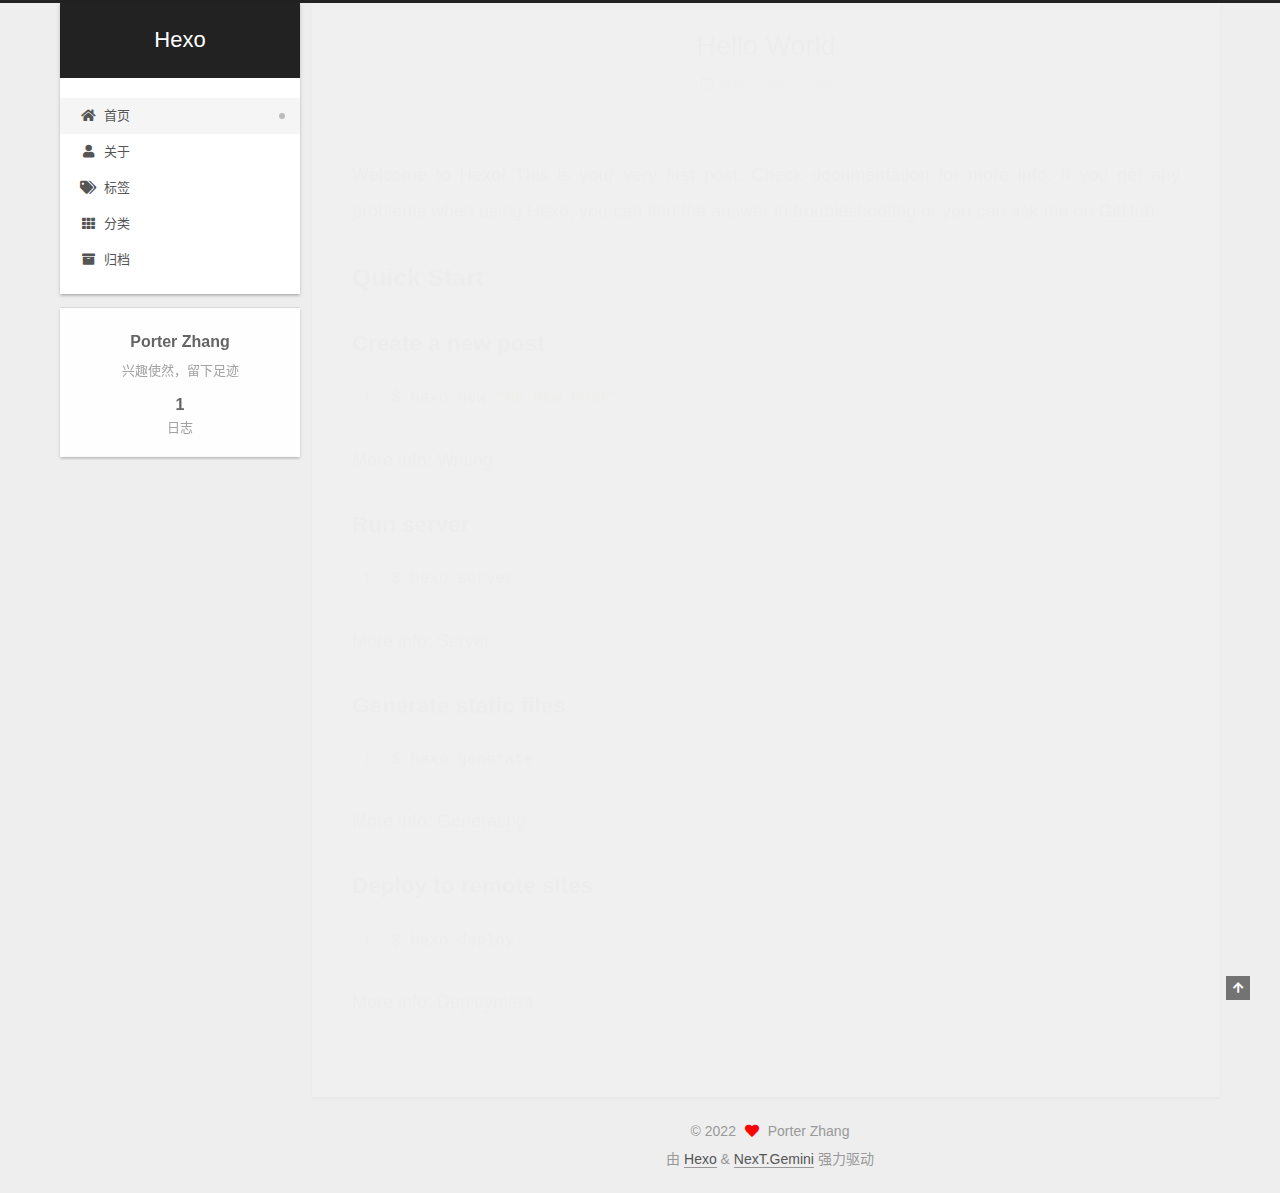
==== commit 76971845: "Site updated: 2022-02-08 22:08:22" ====
--- a/index.html
+++ b/index.html
@@ -1,5 +1,5 @@
 <!DOCTYPE html>
-<html lang="en">
+<html lang="zh-CN">
 <head>
   <meta charset="UTF-8">
 <meta name="viewport" content="width=device-width, initial-scale=1, maximum-scale=2">
@@ -17,15 +17,17 @@
 
 <script id="hexo-configurations">
     var NexT = window.NexT || {};
-    var CONFIG = {"hostname":"example.com","root":"/","scheme":"Muse","version":"7.8.0","exturl":false,"sidebar":{"position":"left","display":"post","padding":18,"offset":12,"onmobile":false},"copycode":{"enable":false,"show_result":false,"style":null},"back2top":{"enable":true,"sidebar":false,"scrollpercent":false},"bookmark":{"enable":false,"color":"#222","save":"auto"},"fancybox":false,"mediumzoom":false,"lazyload":false,"pangu":false,"comments":{"style":"tabs","active":null,"storage":true,"lazyload":false,"nav":null},"algolia":{"hits":{"per_page":10},"labels":{"input_placeholder":"Search for Posts","hits_empty":"We didn't find any results for the search: ${query}","hits_stats":"${hits} results found in ${time} ms"}},"localsearch":{"enable":false,"trigger":"auto","top_n_per_article":1,"unescape":false,"preload":false},"motion":{"enable":true,"async":false,"transition":{"post_block":"fadeIn","post_header":"slideDownIn","post_body":"slideDownIn","coll_header":"slideLeftIn","sidebar":"slideUpIn"}}};
+    var CONFIG = {"hostname":"example.com","root":"/","scheme":"Gemini","version":"7.8.0","exturl":false,"sidebar":{"position":"left","display":"post","padding":18,"offset":12,"onmobile":false},"copycode":{"enable":false,"show_result":false,"style":null},"back2top":{"enable":true,"sidebar":false,"scrollpercent":false},"bookmark":{"enable":false,"color":"#222","save":"auto"},"fancybox":false,"mediumzoom":false,"lazyload":false,"pangu":false,"comments":{"style":"tabs","active":null,"storage":true,"lazyload":false,"nav":null},"algolia":{"hits":{"per_page":10},"labels":{"input_placeholder":"Search for Posts","hits_empty":"We didn't find any results for the search: ${query}","hits_stats":"${hits} results found in ${time} ms"}},"localsearch":{"enable":false,"trigger":"auto","top_n_per_article":1,"unescape":false,"preload":false},"motion":{"enable":true,"async":false,"transition":{"post_block":"fadeIn","post_header":"slideDownIn","post_body":"slideDownIn","coll_header":"slideLeftIn","sidebar":"slideUpIn"}}};
   </script>
 
-  <meta property="og:type" content="website">
+  <meta name="description" content="兴趣使然，留下足迹">
+<meta property="og:type" content="website">
 <meta property="og:title" content="Hexo">
 <meta property="og:url" content="http://example.com/index.html">
 <meta property="og:site_name" content="Hexo">
-<meta property="og:locale" content="en_US">
-<meta property="article:author" content="John Doe">
+<meta property="og:description" content="兴趣使然，留下足迹">
+<meta property="og:locale" content="zh_CN">
+<meta property="article:author" content="Porter Zhang">
 <meta name="twitter:card" content="summary">
 
 <link rel="canonical" href="http://example.com/">
@@ -37,7 +39,7 @@
     sidebar: "",
     isHome : true,
     isPost : false,
-    lang   : 'en'
+    lang   : 'zh-CN'
   };
 </script>
 
@@ -81,7 +83,7 @@
     <header class="header" itemscope itemtype="http://schema.org/WPHeader">
       <div class="header-inner"><div class="site-brand-container">
   <div class="site-nav-toggle">
-    <div class="toggle" aria-label="Toggle navigation bar">
+    <div class="toggle" aria-label="切换导航栏">
       <span class="toggle-line toggle-line-first"></span>
       <span class="toggle-line toggle-line-middle"></span>
       <span class="toggle-line toggle-line-last"></span>
@@ -110,12 +112,27 @@
   <ul id="menu" class="main-menu menu">
         <li class="menu-item menu-item-home">
 
-    <a href="/" rel="section"><i class="fa fa-home fa-fw"></i>Home</a>
+    <a href="/" rel="section"><i class="fa fa-home fa-fw"></i>首页</a>
+
+  </li>
+        <li class="menu-item menu-item-about">
+
+    <a href="/about/" rel="section"><i class="fa fa-user fa-fw"></i>关于</a>
+
+  </li>
+        <li class="menu-item menu-item-tags">
+
+    <a href="/tags/" rel="section"><i class="fa fa-tags fa-fw"></i>标签</a>
+
+  </li>
+        <li class="menu-item menu-item-categories">
+
+    <a href="/categories/" rel="section"><i class="fa fa-th fa-fw"></i>分类</a>
 
   </li>
         <li class="menu-item menu-item-archives">
 
-    <a href="/archives/" rel="section"><i class="fa fa-archive fa-fw"></i>Archives</a>
+    <a href="/archives/" rel="section"><i class="fa fa-archive fa-fw"></i>归档</a>
 
   </li>
   </ul>
@@ -144,13 +161,13 @@
       
   
   
-  <article itemscope itemtype="http://schema.org/Article" class="post-block" lang="en">
+  <article itemscope itemtype="http://schema.org/Article" class="post-block" lang="zh-CN">
     <link itemprop="mainEntityOfPage" href="http://example.com/2022/02/08/hello-world/">
 
     <span hidden itemprop="author" itemscope itemtype="http://schema.org/Person">
       <meta itemprop="image" content="/images/avatar.gif">
-      <meta itemprop="name" content="John Doe">
-      <meta itemprop="description" content="">
+      <meta itemprop="name" content="Porter Zhang">
+      <meta itemprop="description" content="兴趣使然，留下足迹">
     </span>
 
     <span hidden itemprop="publisher" itemscope itemtype="http://schema.org/Organization">
@@ -167,10 +184,10 @@
               <span class="post-meta-item-icon">
                 <i class="far fa-calendar"></i>
               </span>
-              <span class="post-meta-item-text">Posted on</span>
+              <span class="post-meta-item-text">发表于</span>
               
 
-              <time title="Created: 2022-02-08 21:25:28 / Modified: 21:24:47" itemprop="dateCreated datePublished" datetime="2022-02-08T21:25:28+08:00">2022-02-08</time>
+              <time title="创建时间：2022-02-08 21:25:28 / 修改时间：21:24:47" itemprop="dateCreated datePublished" datetime="2022-02-08T21:25:28+08:00">2022-02-08</time>
             </span>
 
           
@@ -256,10 +273,10 @@
 
       <ul class="sidebar-nav motion-element">
         <li class="sidebar-nav-toc">
-          Table of Contents
+          文章目录
         </li>
         <li class="sidebar-nav-overview">
-          Overview
+          站点概览
         </li>
       </ul>
 
@@ -270,8 +287,8 @@
 
       <div class="site-overview-wrap sidebar-panel">
         <div class="site-author motion-element" itemprop="author" itemscope itemtype="http://schema.org/Person">
-  <p class="site-author-name" itemprop="name">John Doe</p>
-  <div class="site-description" itemprop="description"></div>
+  <p class="site-author-name" itemprop="name">Porter Zhang</p>
+  <div class="site-description" itemprop="description">兴趣使然，留下足迹</div>
 </div>
 <div class="site-state-wrap motion-element">
   <nav class="site-state">
@@ -279,7 +296,7 @@
           <a href="/archives/">
         
           <span class="site-state-item-count">1</span>
-          <span class="site-state-item-name">posts</span>
+          <span class="site-state-item-name">日志</span>
         </a>
       </div>
   </nav>
@@ -310,9 +327,9 @@
   <span class="with-love">
     <i class="fa fa-heart"></i>
   </span>
-  <span class="author" itemprop="copyrightHolder">John Doe</span>
-</div>
-  <div class="powered-by">Powered by <a href="https://hexo.io/" class="theme-link" rel="noopener" target="_blank">Hexo</a> & <a href="https://muse.theme-next.org/" class="theme-link" rel="noopener" target="_blank">NexT.Muse</a>
+  <span class="author" itemprop="copyrightHolder">Porter Zhang</span>
+</div>
+  <div class="powered-by">由 <a href="https://hexo.io/" class="theme-link" rel="noopener" target="_blank">Hexo</a> & <a href="https://theme-next.org/" class="theme-link" rel="noopener" target="_blank">NexT.Gemini</a> 强力驱动
   </div>
 
         
@@ -338,7 +355,7 @@
 <script src="/js/motion.js"></script>
 
 
-<script src="/js/schemes/muse.js"></script>
+<script src="/js/schemes/pisces.js"></script>
 
 
 <script src="/js/next-boot.js"></script>
--- a/css/main.css
+++ b/css/main.css
@@ -1,5 +1,5 @@
 :root {
-  --body-bg-color: #fff;
+  --body-bg-color: #eee;
   --content-bg-color: #fff;
   --card-bg-color: #f5f5f5;
   --text-color: #555;
@@ -11,11 +11,11 @@
   --table-row-odd-bg-color: #f9f9f9;
   --table-row-hover-bg-color: #f5f5f5;
   --menu-item-bg-color: #f5f5f5;
-  --btn-default-bg: #222;
-  --btn-default-color: #fff;
-  --btn-default-border-color: #222;
-  --btn-default-hover-bg: #fff;
-  --btn-default-hover-color: #222;
+  --btn-default-bg: #fff;
+  --btn-default-color: #555;
+  --btn-default-border-color: #555;
+  --btn-default-hover-bg: #222;
+  --btn-default-hover-color: #fff;
   --btn-default-hover-border-color: #222;
 }
 html {
@@ -314,7 +314,7 @@
 .btn {
   background: var(--btn-default-bg);
   border: 2px solid var(--btn-default-border-color);
-  border-radius: 0;
+  border-radius: 2px;
   color: var(--btn-default-color);
   display: inline-block;
   font-size: 0.875em;
@@ -921,16 +921,16 @@
 }
 .main-inner {
   margin: 0 auto;
-  width: 700px;
+  width: calc(100% - 20px);
 }
 @media (min-width: 1200px) {
   .main-inner {
-    width: 800px;
+    width: 1160px;
   }
 }
 @media (min-width: 1600px) {
   .main-inner {
-    width: 900px;
+    width: 73%;
   }
 }
 @media (max-width: 767px) {
@@ -943,16 +943,16 @@
 }
 .header-inner {
   margin: 0 auto;
-  width: 700px;
+  width: calc(100% - 20px);
 }
 @media (min-width: 1200px) {
   .header-inner {
-    width: 800px;
+    width: 1160px;
   }
 }
 @media (min-width: 1600px) {
   .header-inner {
-    width: 900px;
+    width: 73%;
   }
 }
 .site-brand-container {
@@ -991,7 +991,7 @@
   margin: 0;
 }
 .site-subtitle {
-  color: #999;
+  color: #ddd;
   font-size: 0.8125em;
   margin: 10px 0;
 }
@@ -1136,22 +1136,22 @@
   display: inline-block;
 }
 .site-author-image {
-  border: 2px solid #333;
+  border: 1px solid #eee;
   display: block;
   margin: 0 auto;
-  max-width: 96px;
+  max-width: 120px;
   padding: 2px;
 }
 .site-author-name {
-  color: #f5f5f5;
-  font-weight: normal;
-  margin: 5px 0 0;
+  color: var(--text-color);
+  font-weight: 600;
+  margin: 0;
   text-align: center;
 }
 .site-description {
   color: #999;
-  font-size: 1em;
-  margin-top: 5px;
+  font-size: 0.8125em;
+  margin-top: 0;
   text-align: center;
 }
 .links-of-author {
@@ -1168,7 +1168,7 @@
 }
 .links-of-author a::before,
 .links-of-author span.exturl::before {
-  background: #208e99;
+  background: #9c8aff;
   border-radius: 50%;
   content: ' ';
   display: inline-block;
@@ -1246,7 +1246,7 @@
 }
 .sidebar-nav li {
   border-bottom: 1px solid transparent;
-  color: #666;
+  color: var(--text-color);
   cursor: pointer;
   display: inline-block;
   font-size: 0.875em;
@@ -1255,14 +1255,14 @@
   margin-left: 10px;
 }
 .sidebar-nav li:hover {
-  color: #f5f5f5;
+  color: #fc6423;
 }
 .sidebar-nav .sidebar-nav-active {
-  border-bottom-color: #87daff;
-  color: #87daff;
+  border-bottom-color: #fc6423;
+  color: #fc6423;
 }
 .sidebar-nav .sidebar-nav-active:hover {
-  color: #87daff;
+  color: #fc6423;
 }
 .sidebar-panel {
   display: none;
@@ -1291,7 +1291,7 @@
   }
 }
 .sidebar-toggle:hover .toggle-line {
-  background: #87daff;
+  background: #fc6423;
 }
 .post-toc {
   font-size: 0.875em;
@@ -1330,14 +1330,14 @@
   display: block;
 }
 .post-toc .nav .active > a {
-  border-bottom-color: #87daff;
-  color: #87daff;
+  border-bottom-color: #fc6423;
+  color: #fc6423;
 }
 .post-toc .nav .active-current > a {
-  color: #87daff;
+  color: #fc6423;
 }
 .post-toc .nav .active-current > a:hover {
-  color: #87daff;
+  color: #fc6423;
 }
 .site-state {
   display: flex;
@@ -1352,20 +1352,20 @@
   padding: 0 15px;
 }
 .site-state-item:not(:first-child) {
-  border-left: 1px solid #333;
+  border-left: 1px solid #eee;
 }
 .site-state-item a {
   border-bottom: none;
 }
 .site-state-item-count {
   display: block;
-  font-size: 1.25em;
+  font-size: 1em;
   font-weight: 600;
   text-align: center;
 }
 .site-state-item-name {
-  color: inherit;
-  font-size: 0.875em;
+  color: #999;
+  font-size: 0.8125em;
 }
 .footer {
   color: #999;
@@ -1382,16 +1382,16 @@
   box-sizing: border-box;
   margin: 0 auto;
   text-align: center;
-  width: 700px;
+  width: calc(100% - 20px);
 }
 @media (min-width: 1200px) {
   .footer-inner {
-    width: 800px;
+    width: 1160px;
   }
 }
 @media (min-width: 1600px) {
   .footer-inner {
-    width: 900px;
+    width: 73%;
   }
 }
 .languages {
@@ -1489,7 +1489,7 @@
   color: #fff;
   cursor: pointer;
   left: 30px;
-  opacity: 1;
+  opacity: 0.6;
   padding: 0 6px;
   position: fixed;
   transition-property: bottom;
@@ -1500,10 +1500,10 @@
   display: none;
 }
 .back-to-top:hover {
-  color: #87daff;
+  color: #fc6423;
 }
 .back-to-top.back-to-top-on {
-  bottom: 19px;
+  bottom: 30px;
 }
 @media (max-width: 991px) {
   .back-to-top {
@@ -2141,151 +2141,425 @@
 .tag-cloud a:hover {
   color: var(--link-hover-color) !important;
 }
-@media (max-width: 767px) {
-  .header-inner,
-  .main-inner,
+.header {
+  margin: 0 auto;
+  position: relative;
+  width: calc(100% - 20px);
+}
+@media (min-width: 1200px) {
+  .header {
+    width: 1160px;
+  }
+}
+@media (min-width: 1600px) {
+  .header {
+    width: 73%;
+  }
+}
+@media (max-width: 991px) {
+  .header {
+    width: auto;
+  }
+}
+.header-inner {
+  background: var(--content-bg-color);
+  border-radius: initial;
+  box-shadow: 0 2px 2px 0 rgba(0,0,0,0.12), 0 3px 1px -2px rgba(0,0,0,0.06), 0 1px 5px 0 rgba(0,0,0,0.12);
+  overflow: hidden;
+  padding: 0;
+  position: absolute;
+  top: 0;
+  width: 240px;
+}
+@media (min-width: 1200px) {
+  .header-inner {
+    width: 240px;
+  }
+}
+@media (max-width: 991px) {
+  .header-inner {
+    border-radius: initial;
+    position: relative;
+    width: auto;
+  }
+}
+.main-inner {
+  align-items: flex-start;
+  display: flex;
+  justify-content: space-between;
+  flex-direction: row-reverse;
+}
+@media (max-width: 991px) {
+  .main-inner {
+    width: auto;
+  }
+}
+.content-wrap {
+  background: var(--content-bg-color);
+  border-radius: initial;
+  box-shadow: 0 2px 2px 0 rgba(0,0,0,0.12), 0 3px 1px -2px rgba(0,0,0,0.06), 0 1px 5px 0 rgba(0,0,0,0.12);
+  box-sizing: border-box;
+  padding: 40px;
+  width: calc(100% - 252px);
+}
+@media (max-width: 991px) {
+  .content-wrap {
+    border-radius: initial;
+    padding: 20px;
+    width: 100%;
+  }
+}
+.footer-inner {
+  padding-left: 260px;
+}
+.back-to-top {
+  left: auto;
+  right: 30px;
+}
+@media (max-width: 991px) {
+  .back-to-top {
+    right: 20px;
+  }
+}
+@media (max-width: 991px) {
   .footer-inner {
+    padding-left: 0;
+    padding-right: 0;
     width: auto;
   }
 }
-.header-inner {
-  padding-top: 100px;
-}
-@media (max-width: 767px) {
-  .header-inner {
-    padding-top: 50px;
-  }
-}
-.main-inner {
-  padding-bottom: 60px;
-}
-.content {
-  padding-top: 70px;
-}
-@media (max-width: 767px) {
-  .content {
-    padding-top: 35px;
-  }
-}
-embed {
+.site-brand-container {
+  background: #222;
+}
+@media (max-width: 991px) {
+  .site-brand-container {
+    box-shadow: 0 0 16px rgba(0,0,0,0.5);
+  }
+}
+.site-meta {
+  padding: 20px 0;
+}
+.brand {
+  padding: 0;
+}
+.site-subtitle {
+  margin: 10px 10px 0;
+}
+.custom-logo-image {
+  margin-top: 20px;
+}
+@media (max-width: 991px) {
+  .custom-logo-image {
+    display: none;
+  }
+}
+@media (min-width: 768px) and (max-width: 991px) {
+  .site-nav-toggle,
+  .site-nav-right {
+    display: flex;
+    flex-direction: column;
+    justify-content: center;
+  }
+}
+.site-nav-toggle .toggle,
+.site-nav-right .toggle {
+  color: #fff;
+}
+.site-nav-toggle .toggle .toggle-line,
+.site-nav-right .toggle .toggle-line {
+  background: #fff;
+}
+@media (min-width: 768px) and (max-width: 991px) {
+  .site-nav {
+    display: none;
+  }
+}
+.menu .menu-item {
   display: block;
-  margin: 0 auto 25px auto;
-}
-.custom-logo .site-meta-headline {
-  text-align: center;
-}
-.custom-logo .site-title {
-  color: #222;
-  margin: 10px auto 0;
-}
-.custom-logo .site-title a {
-  border: 0;
-}
-.custom-logo-image {
-  background: #fff;
-  margin: 0 auto;
-  max-width: 150px;
-  padding: 5px;
-}
-.brand {
-  background: var(--btn-default-bg);
-}
-@media (max-width: 767px) {
-  .site-nav {
-    border-bottom: 1px solid #ddd;
-    border-top: 1px solid #ddd;
-    left: 0;
-    margin: 0;
-    padding: 0;
-    width: 100%;
-  }
-}
-@media (max-width: 767px) {
-  .menu {
-    text-align: left;
-  }
-}
-.menu-item-active a,
-.menu .menu-item a:hover,
-.menu .menu-item span.exturl:hover {
-  background: transparent;
-  border-bottom: 1px solid var(--link-hover-color) !important;
-}
-@media (max-width: 767px) {
-  .menu-item-active a,
-  .menu .menu-item a:hover,
-  .menu .menu-item span.exturl:hover {
-    border-bottom: 1px dotted #ddd !important;
-  }
-}
-@media (max-width: 767px) {
-  .menu .menu-item {
-    margin: 0 10px;
-  }
+  margin: 0;
 }
 .menu .menu-item a,
 .menu .menu-item span.exturl {
-  border-bottom: 1px solid transparent;
-}
-@media (max-width: 767px) {
-  .menu .menu-item a,
-  .menu .menu-item span.exturl {
-    padding: 5px 10px;
-  }
-}
-@media (min-width: 768px) {
-  .menu .menu-item .fa,
-  .menu .menu-item .fab,
-  .menu .menu-item .far,
-  .menu .menu-item .fas {
-    display: block;
-    line-height: 2;
-    margin-right: 0;
-    width: 100%;
+  padding: 5px 20px;
+  position: relative;
+  text-align: left;
+  transition-property: background-color;
+}
+@media (max-width: 991px) {
+  .menu .menu-item.menu-item-search {
+    display: none;
   }
 }
 .menu .menu-item .badge {
-  background: #eee;
-  padding: 1px 4px;
+  background: #ccc;
+  border-radius: 10px;
+  color: #fff;
+  float: right;
+  padding: 2px 5px;
+  text-shadow: 1px 1px 0 rgba(0,0,0,0.1);
+  vertical-align: middle;
+}
+.main-menu .menu-item-active a::after {
+  background: #bbb;
+  border-radius: 50%;
+  content: ' ';
+  height: 6px;
+  margin-top: -3px;
+  position: absolute;
+  right: 15px;
+  top: 50%;
+  width: 6px;
 }
 .sub-menu {
-  margin: 10px 0;
+  background: var(--content-bg-color);
+  border-bottom: 1px solid #ddd;
+  margin: 0;
+  padding: 6px 0;
 }
 .sub-menu .menu-item {
   display: inline-block;
 }
+.sub-menu .menu-item a,
+.sub-menu .menu-item span.exturl {
+  background: transparent;
+  margin: 5px 10px;
+  padding: initial;
+}
+.sub-menu .menu-item a:hover,
+.sub-menu .menu-item span.exturl:hover {
+  background: transparent;
+  color: #fc6423;
+}
+.sub-menu .menu-item-active a {
+  border-bottom-color: #fc6423;
+  color: #fc6423;
+}
+.sub-menu .menu-item-active a:hover {
+  border-bottom-color: #fc6423;
+}
 .sidebar {
-  left: -320px;
-}
-.sidebar.sidebar-active {
-  left: 0;
-}
-.sidebar {
-  width: 320px;
-  z-index: 1200;
-  transition-delay: 0s;
-  transition-duration: 0.2s;
-  transition-timing-function: ease-out;
-}
-.sidebar a,
-.sidebar span.exturl {
-  border-bottom-color: #555;
-  color: #999;
-}
-.sidebar a:hover,
-.sidebar span.exturl:hover {
-  border-bottom-color: #eee;
-  color: #eee;
-}
-.links-of-blogroll-item {
-  padding: 2px 10px;
-}
-.links-of-blogroll-item a,
-.links-of-blogroll-item span.exturl {
+  background: var(--body-bg-color);
+  box-shadow: none;
+  margin-top: 100%;
+  position: static;
+  width: 240px;
+}
+@media (max-width: 991px) {
+  .sidebar {
+    display: none;
+  }
+}
+.sidebar-toggle {
+  display: none;
+}
+.sidebar-inner {
+  background: var(--content-bg-color);
+  border-radius: initial;
+  box-shadow: 0 2px 2px 0 rgba(0,0,0,0.12), 0 3px 1px -2px rgba(0,0,0,0.06), 0 1px 5px 0 rgba(0,0,0,0.12), 0 -1px 0.5px 0 rgba(0,0,0,0.09);
+  box-sizing: border-box;
+  color: var(--text-color);
+  width: 240px;
+  opacity: 0;
+}
+.sidebar-inner.affix {
+  position: fixed;
+  top: 12px;
+}
+.sidebar-inner.affix-bottom {
+  position: absolute;
+}
+.site-state-item {
+  padding: 0 10px;
+}
+.sidebar-button {
+  border-bottom: 1px dotted #ccc;
+  border-top: 1px dotted #ccc;
+  margin-top: 10px;
+  text-align: center;
+}
+.sidebar-button a {
+  border: 0;
+  color: #fc6423;
+  display: block;
+}
+.sidebar-button a:hover {
+  background: none;
+  border: 0;
+  color: #e34603;
+}
+.sidebar-button a:hover .fa,
+.sidebar-button a:hover .fab,
+.sidebar-button a:hover .far,
+.sidebar-button a:hover .fas {
+  color: #e34603;
+}
+.links-of-author {
+  display: flex;
+  flex-wrap: wrap;
+  margin-top: 10px;
+  justify-content: center;
+}
+.links-of-author-item {
+  margin: 5px 0 0;
+  width: 50%;
+}
+.links-of-author-item a,
+.links-of-author-item span.exturl {
   box-sizing: border-box;
   display: inline-block;
-  max-width: 280px;
+  margin-bottom: 0;
+  margin-right: 0;
+  max-width: 216px;
   overflow: hidden;
+  padding: 0 5px;
   text-overflow: ellipsis;
   white-space: nowrap;
 }
+.links-of-author-item a,
+.links-of-author-item span.exturl {
+  border-bottom: none;
+  display: block;
+  text-decoration: none;
+}
+.links-of-author-item a::before,
+.links-of-author-item span.exturl::before {
+  display: none;
+}
+.links-of-author-item a:hover,
+.links-of-author-item span.exturl:hover {
+  background: var(--body-bg-color);
+  border-radius: 4px;
+}
+.links-of-author-item .fa,
+.links-of-author-item .fab,
+.links-of-author-item .far,
+.links-of-author-item .fas {
+  margin-right: 2px;
+}
+.links-of-blogroll-item {
+  padding: 0;
+}
+.content-wrap {
+  background: initial;
+  box-shadow: initial;
+  padding: initial;
+}
+.post-block {
+  background: var(--content-bg-color);
+  border-radius: initial;
+  box-shadow: 0 2px 2px 0 rgba(0,0,0,0.12), 0 3px 1px -2px rgba(0,0,0,0.06), 0 1px 5px 0 rgba(0,0,0,0.12);
+  padding: 40px;
+}
+.post-block + .post-block {
+  border-radius: initial;
+  box-shadow: 0 2px 2px 0 rgba(0,0,0,0.12), 0 3px 1px -2px rgba(0,0,0,0.06), 0 1px 5px 0 rgba(0,0,0,0.12), 0 -1px 0.5px 0 rgba(0,0,0,0.09);
+  margin-top: 12px;
+}
+.comments {
+  background: var(--content-bg-color);
+  border-radius: initial;
+  box-shadow: 0 2px 2px 0 rgba(0,0,0,0.12), 0 3px 1px -2px rgba(0,0,0,0.06), 0 1px 5px 0 rgba(0,0,0,0.12), 0 -1px 0.5px 0 rgba(0,0,0,0.09);
+  margin-top: 12px;
+  padding: 40px;
+}
+.tabs-comment {
+  margin-top: 1em;
+}
+.content {
+  padding-top: initial;
+}
+.post-eof {
+  display: none;
+}
+.pagination {
+  background: var(--content-bg-color);
+  border-radius: initial;
+  border-top: initial;
+  box-shadow: 0 2px 2px 0 rgba(0,0,0,0.12), 0 3px 1px -2px rgba(0,0,0,0.06), 0 1px 5px 0 rgba(0,0,0,0.12), 0 -1px 0.5px 0 rgba(0,0,0,0.09);
+  margin: 12px 0 0;
+  padding: 10px 0 10px;
+}
+.pagination .prev,
+.pagination .next,
+.pagination .page-number {
+  margin-bottom: initial;
+  top: initial;
+}
+.main {
+  padding-bottom: initial;
+}
+.footer {
+  bottom: auto;
+}
+.sub-menu {
+  border-bottom: initial;
+  box-shadow: 0 2px 2px 0 rgba(0,0,0,0.12), 0 3px 1px -2px rgba(0,0,0,0.06), 0 1px 5px 0 rgba(0,0,0,0.12);
+}
+.sub-menu + .content .post-block {
+  box-shadow: 0 2px 2px 0 rgba(0,0,0,0.12), 0 3px 1px -2px rgba(0,0,0,0.06), 0 1px 5px 0 rgba(0,0,0,0.12), 0 -1px 0.5px 0 rgba(0,0,0,0.09);
+  margin-top: 12px;
+}
+@media (min-width: 768px) and (max-width: 991px) {
+  .sub-menu + .content .post-block {
+    margin-top: 10px;
+  }
+}
+@media (max-width: 767px) {
+  .sub-menu + .content .post-block {
+    margin-top: 8px;
+  }
+}
+.post-body h1,
+.post-body h2 {
+  border-bottom: 1px solid #eee;
+}
+.post-body h3 {
+  border-bottom: 1px dotted #eee;
+}
+@media (min-width: 768px) and (max-width: 991px) {
+  .content-wrap {
+    padding: 10px;
+  }
+  .posts-expand .post-button {
+    margin-top: 20px;
+  }
+  .post-block {
+    border-radius: initial;
+    box-shadow: 0 2px 2px 0 rgba(0,0,0,0.12), 0 3px 1px -2px rgba(0,0,0,0.06), 0 1px 5px 0 rgba(0,0,0,0.12), 0 -1px 0.5px 0 rgba(0,0,0,0.09);
+    padding: 20px;
+  }
+  .post-block + .post-block {
+    margin-top: 10px;
+  }
+  .comments {
+    margin-top: 10px;
+    padding: 10px 20px;
+  }
+  .pagination {
+    margin: 10px 0 0;
+  }
+}
+@media (max-width: 767px) {
+  .content-wrap {
+    padding: 8px;
+  }
+  .posts-expand .post-button {
+    margin: 12px 0;
+  }
+  .post-block {
+    border-radius: initial;
+    box-shadow: 0 2px 2px 0 rgba(0,0,0,0.12), 0 3px 1px -2px rgba(0,0,0,0.06), 0 1px 5px 0 rgba(0,0,0,0.12), 0 -1px 0.5px 0 rgba(0,0,0,0.09);
+    min-height: auto;
+    padding: 12px;
+  }
+  .post-block + .post-block {
+    margin-top: 8px;
+  }
+  .comments {
+    margin-top: 8px;
+    padding: 10px 12px;
+  }
+  .pagination {
+    margin: 8px 0 0;
+  }
+}
